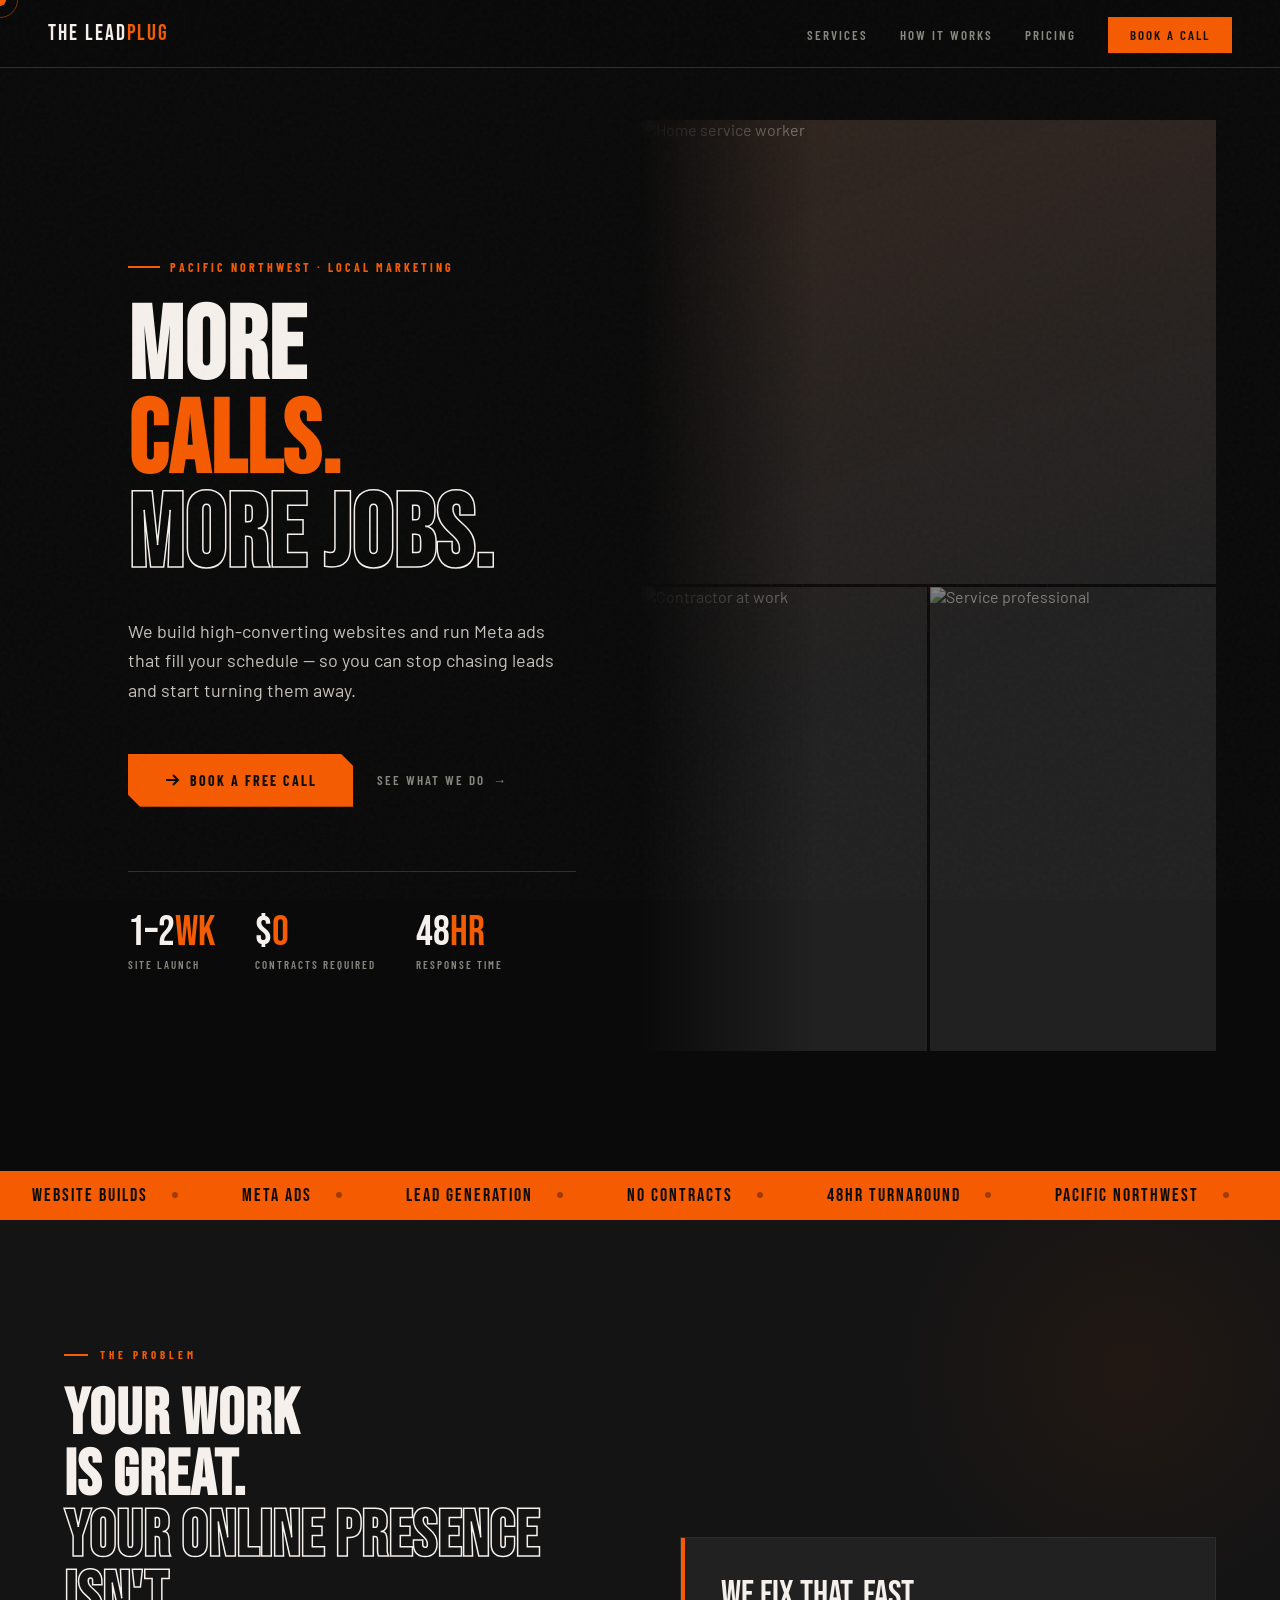
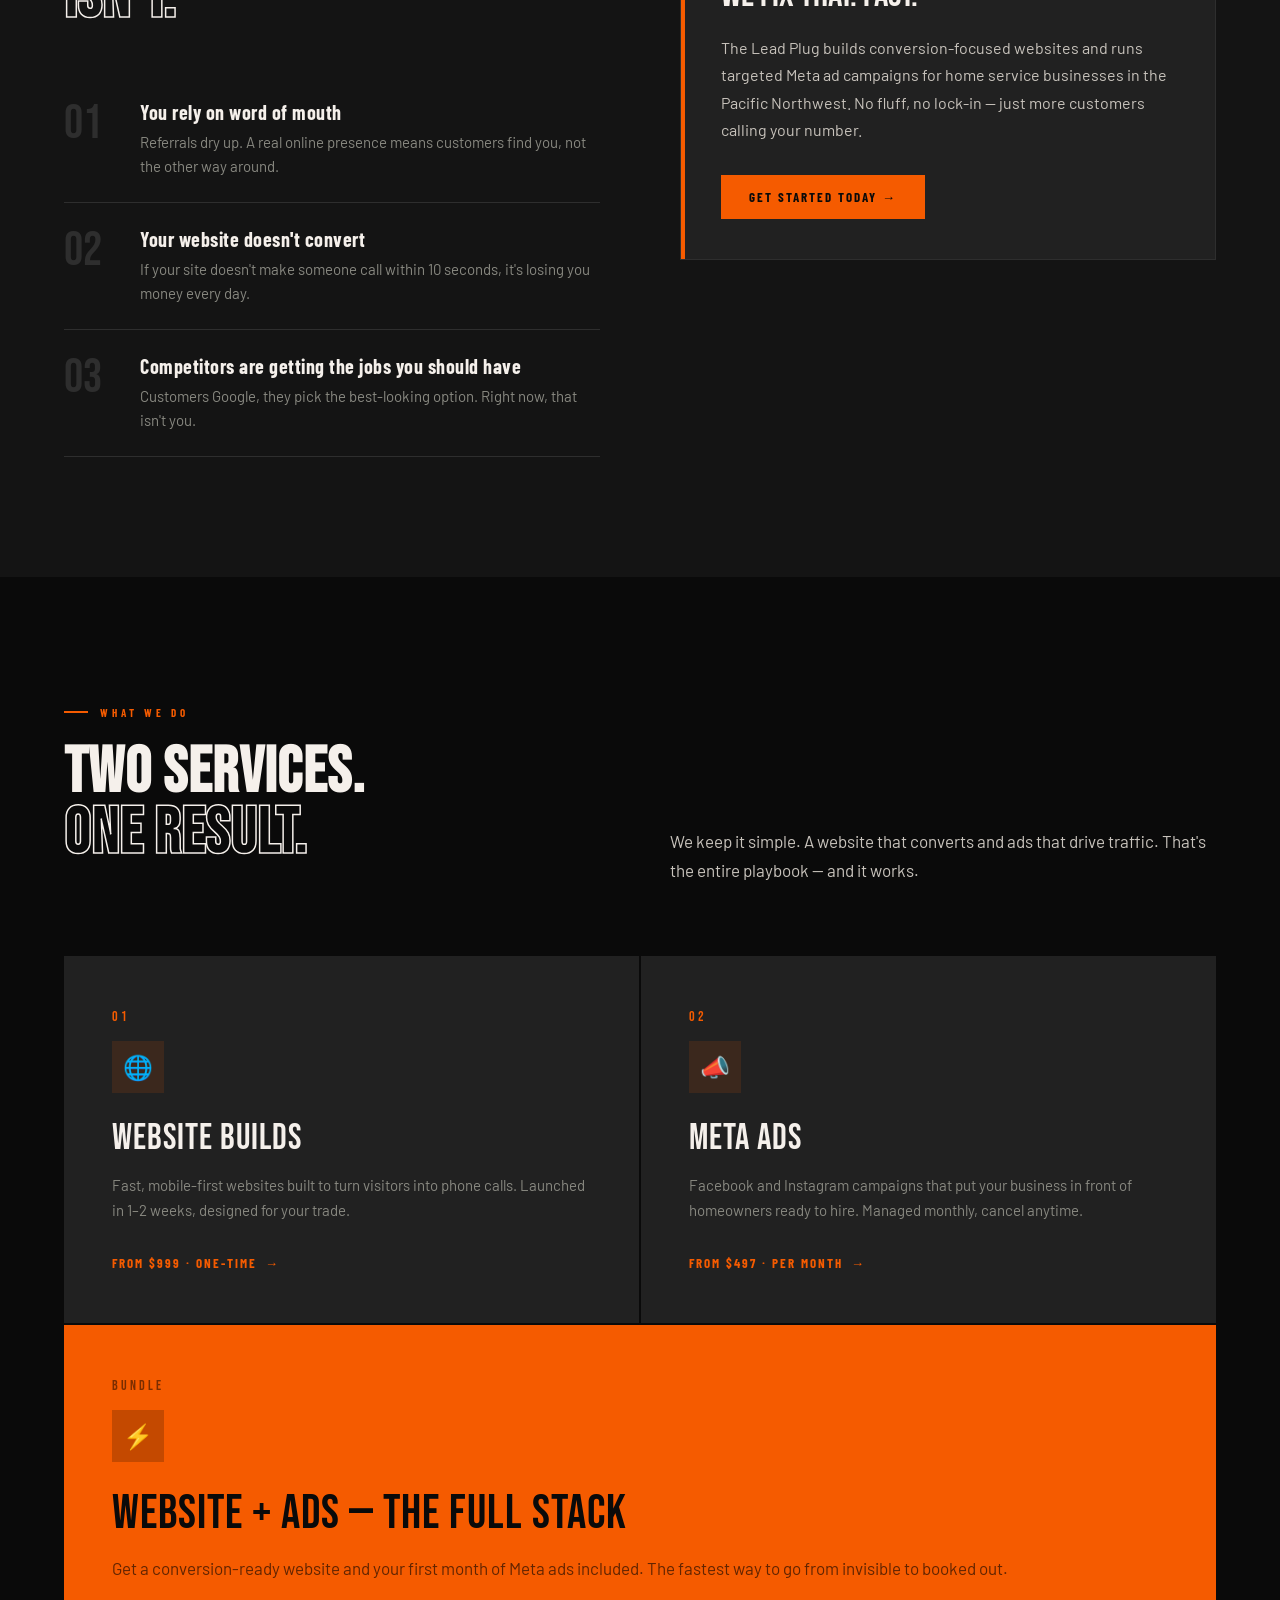
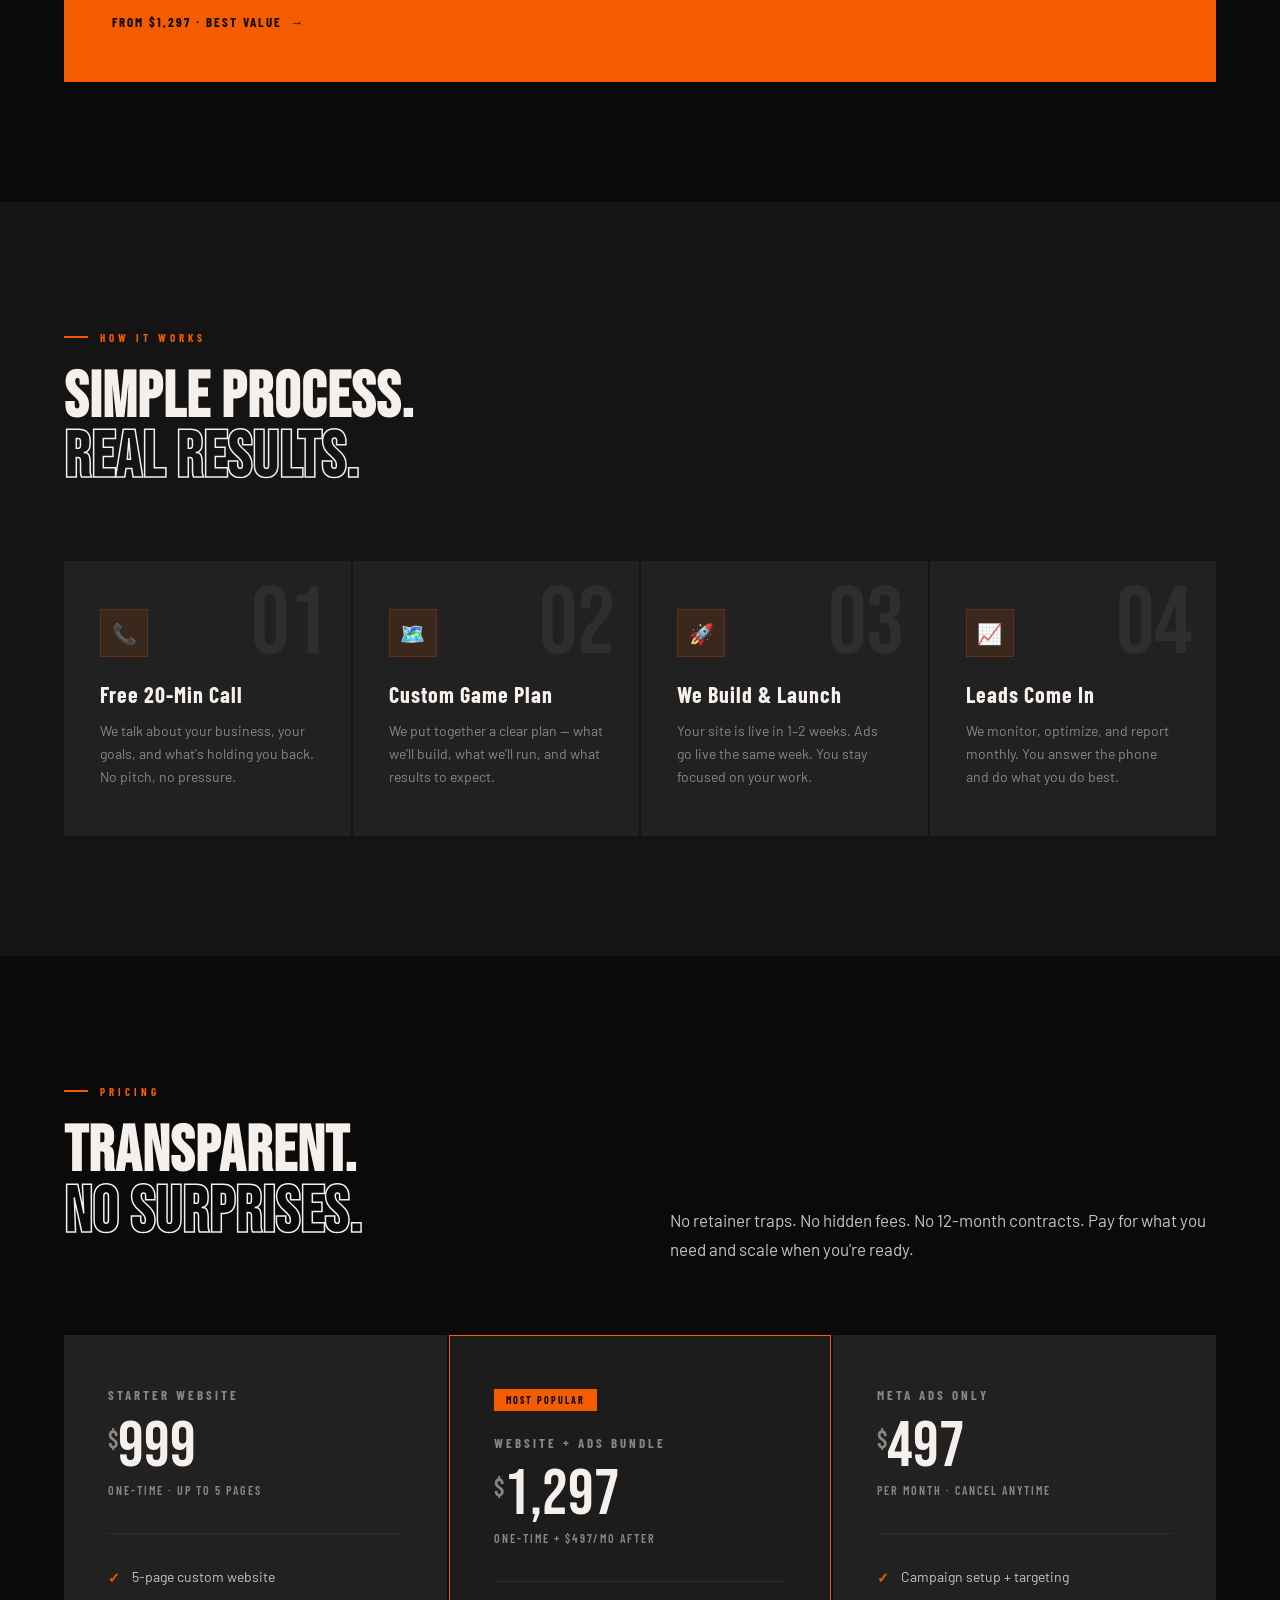
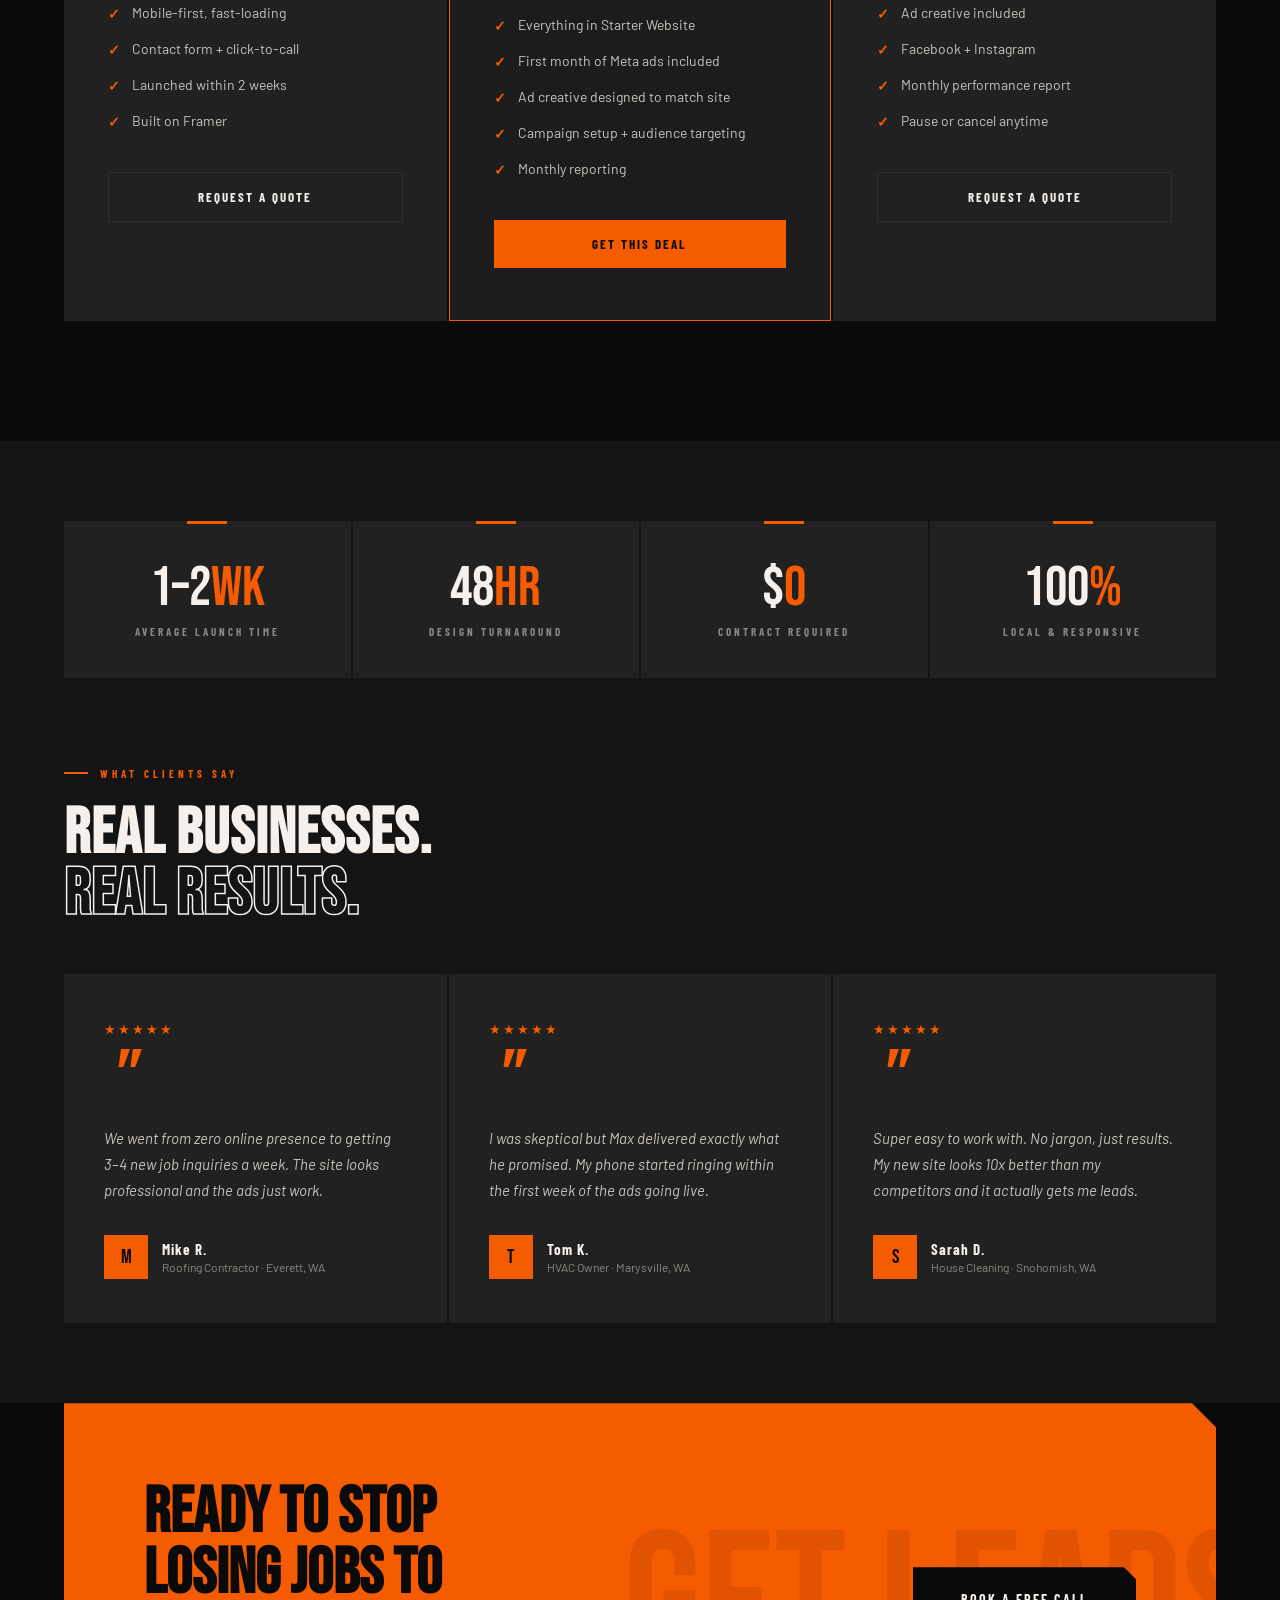
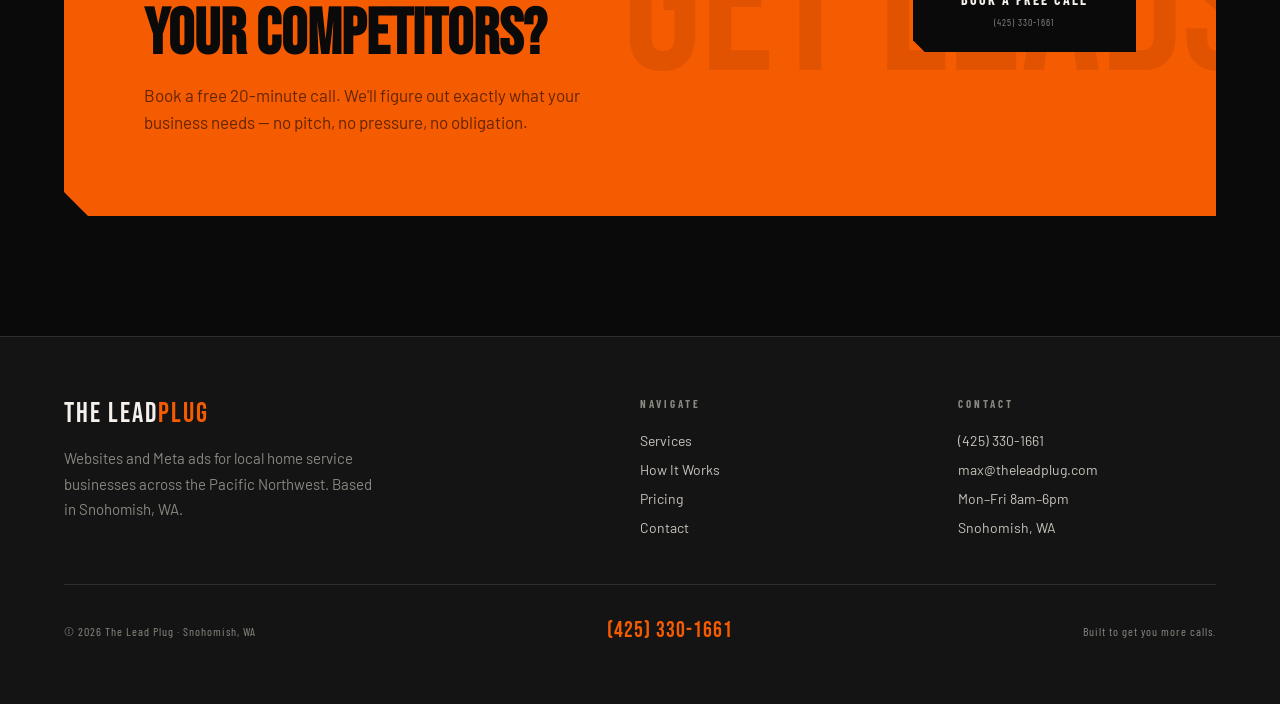
==== index.html @ df9a2379 "Add files via upload" ====
<!DOCTYPE html>
<html lang="en">
<head>
<meta charset="UTF-8" />
<meta name="viewport" content="width=device-width, initial-scale=1.0"/>
<title>The Lead Plug — More Customers. More Calls.</title>
<link rel="preconnect" href="https://fonts.googleapis.com">
<link href="https://fonts.googleapis.com/css2?family=Bebas+Neue&family=Barlow:ital,wght@0,400;0,500;0,600;0,700;1,400&family=Barlow+Condensed:wght@400;600;700&display=swap" rel="stylesheet">
<style>
  *, *::before, *::after { box-sizing: border-box; margin: 0; padding: 0; }

  :root {
    --black: #0A0A0A;
    --charcoal: #141414;
    --dark: #1C1C1C;
    --panel: #212121;
    --border: #2E2E2E;
    --orange: #F55B00;
    --orange-hot: #FF7A29;
    --orange-dim: rgba(245,91,0,0.12);
    --white: #F5F0EB;
    --grey: #888880;
    --light: #C8C3BC;
    --font-display: 'Bebas Neue', sans-serif;
    --font-body: 'Barlow', sans-serif;
    --font-condensed: 'Barlow Condensed', sans-serif;
  }

  html { scroll-behavior: smooth; }

  body {
    background: var(--black);
    color: var(--white);
    font-family: var(--font-body);
    overflow-x: hidden;
    cursor: none;
  }

  /* CUSTOM CURSOR */
  .cursor {
    position: fixed;
    width: 12px; height: 12px;
    background: var(--orange);
    border-radius: 50%;
    pointer-events: none;
    z-index: 9999;
    transform: translate(-50%, -50%);
    transition: transform 0.1s, width 0.2s, height 0.2s, background 0.2s;
    mix-blend-mode: normal;
  }
  .cursor-ring {
    position: fixed;
    width: 36px; height: 36px;
    border: 1.5px solid var(--orange);
    border-radius: 50%;
    pointer-events: none;
    z-index: 9998;
    transform: translate(-50%, -50%);
    transition: transform 0.15s ease-out, width 0.3s, height 0.3s, opacity 0.3s;
    opacity: 0.5;
  }
  body:hover .cursor { opacity: 1; }

  /* NOISE OVERLAY */
  body::before {
    content: '';
    position: fixed;
    inset: 0;
    background-image: url("data:image/svg+xml,%3Csvg viewBox='0 0 256 256' xmlns='http://www.w3.org/2000/svg'%3E%3Cfilter id='noise'%3E%3CfeTurbulence type='fractalNoise' baseFrequency='0.9' numOctaves='4' stitchTiles='stitch'/%3E%3C/filter%3E%3Crect width='100%25' height='100%25' filter='url(%23noise)' opacity='1'/%3E%3C/svg%3E");
    opacity: 0.028;
    pointer-events: none;
    z-index: 1000;
  }

  /* NAV */
  nav {
    position: fixed;
    top: 0; left: 0; right: 0;
    z-index: 500;
    display: flex;
    align-items: center;
    justify-content: space-between;
    padding: 20px 48px;
    background: rgba(10,10,10,0.85);
    backdrop-filter: blur(12px);
    border-bottom: 1px solid var(--border);
  }
  .nav-logo {
    font-family: var(--font-display);
    font-size: 22px;
    letter-spacing: 2px;
    color: var(--white);
    text-decoration: none;
  }
  .nav-logo span { color: var(--orange); }
  .nav-links { display: flex; gap: 32px; list-style: none; }
  .nav-links a {
    font-family: var(--font-condensed);
    font-size: 13px;
    font-weight: 600;
    letter-spacing: 2px;
    text-transform: uppercase;
    color: var(--grey);
    text-decoration: none;
    transition: color 0.2s;
  }
  .nav-links a:hover { color: var(--white); }
  .nav-cta {
    background: var(--orange);
    color: var(--black) !important;
    padding: 10px 22px;
    font-family: var(--font-condensed);
    font-size: 13px;
    font-weight: 700;
    letter-spacing: 2px;
    text-transform: uppercase;
    text-decoration: none;
    transition: background 0.2s, transform 0.2s;
  }
  .nav-cta:hover { background: var(--orange-hot) !important; transform: translateY(-1px); }

  /* HERO */
  .hero {
    min-height: 100vh;
    display: grid;
    grid-template-columns: 1fr 1fr;
    position: relative;
    overflow: hidden;
  }
  .hero-left {
    display: flex;
    flex-direction: column;
    justify-content: center;
    padding: 140px 64px 80px 64px;
    position: relative;
    z-index: 2;
  }
  .hero-eyebrow {
    display: inline-flex;
    align-items: center;
    gap: 10px;
    font-family: var(--font-condensed);
    font-size: 12px;
    font-weight: 700;
    letter-spacing: 3px;
    text-transform: uppercase;
    color: var(--orange);
    margin-bottom: 28px;
    opacity: 0;
    animation: fadeUp 0.8s 0.2s forwards;
  }
  .hero-eyebrow::before {
    content: '';
    display: block;
    width: 32px; height: 2px;
    background: var(--orange);
  }
  .hero-headline {
    font-family: var(--font-display);
    font-size: clamp(72px, 8vw, 110px);
    line-height: 0.92;
    letter-spacing: 1px;
    color: var(--white);
    margin-bottom: 32px;
    opacity: 0;
    animation: fadeUp 0.8s 0.35s forwards;
  }
  .hero-headline .accent { color: var(--orange); }
  .hero-headline .outline {
    -webkit-text-stroke: 1.5px var(--white);
    color: transparent;
  }
  .hero-sub {
    font-size: 18px;
    font-weight: 400;
    line-height: 1.65;
    color: var(--light);
    max-width: 440px;
    margin-bottom: 48px;
    opacity: 0;
    animation: fadeUp 0.8s 0.5s forwards;
  }
  .hero-actions {
    display: flex;
    align-items: center;
    gap: 24px;
    opacity: 0;
    animation: fadeUp 0.8s 0.65s forwards;
  }
  .btn-primary {
    display: inline-flex;
    align-items: center;
    gap: 10px;
    background: var(--orange);
    color: var(--black);
    font-family: var(--font-condensed);
    font-size: 14px;
    font-weight: 700;
    letter-spacing: 2px;
    text-transform: uppercase;
    text-decoration: none;
    padding: 18px 36px;
    transition: background 0.2s, transform 0.2s, box-shadow 0.2s;
    clip-path: polygon(0 0, calc(100% - 12px) 0, 100% 12px, 100% 100%, 12px 100%, 0 calc(100% - 12px));
  }
  .btn-primary:hover {
    background: var(--orange-hot);
    transform: translateY(-2px);
    box-shadow: 0 16px 40px rgba(245,91,0,0.35);
  }
  .btn-primary svg { width: 16px; height: 16px; }
  .btn-secondary {
    font-family: var(--font-condensed);
    font-size: 13px;
    font-weight: 600;
    letter-spacing: 2px;
    text-transform: uppercase;
    color: var(--grey);
    text-decoration: none;
    display: flex;
    align-items: center;
    gap: 8px;
    transition: color 0.2s;
  }
  .btn-secondary:hover { color: var(--white); }
  .btn-secondary::after {
    content: '→';
    transition: transform 0.2s;
  }
  .btn-secondary:hover::after { transform: translateX(4px); }

  .hero-stats {
    display: flex;
    gap: 40px;
    margin-top: 64px;
    padding-top: 40px;
    border-top: 1px solid var(--border);
    opacity: 0;
    animation: fadeUp 0.8s 0.8s forwards;
  }
  .stat-item { }
  .stat-num {
    font-family: var(--font-display);
    font-size: 42px;
    line-height: 1;
    color: var(--white);
  }
  .stat-num span { color: var(--orange); }
  .stat-label {
    font-family: var(--font-condensed);
    font-size: 11px;
    font-weight: 600;
    letter-spacing: 2px;
    text-transform: uppercase;
    color: var(--grey);
    margin-top: 4px;
  }

  .hero-right {
    position: relative;
    overflow: hidden;
  }
  .hero-right::before {
    content: '';
    position: absolute;
    inset: 0;
    background: linear-gradient(to right, var(--black) 0%, transparent 30%);
    z-index: 2;
  }
  .hero-right::after {
    content: '';
    position: absolute;
    inset: 0;
    background: linear-gradient(160deg, rgba(245,91,0,0.08) 0%, transparent 60%);
    z-index: 1;
  }
  .hero-bg-text {
    position: absolute;
    top: 50%;
    left: 50%;
    transform: translate(-50%, -50%);
    font-family: var(--font-display);
    font-size: 280px;
    line-height: 1;
    color: transparent;
    -webkit-text-stroke: 1px rgba(245,91,0,0.08);
    white-space: nowrap;
    z-index: 0;
    animation: slowDrift 20s ease-in-out infinite alternate;
  }
  .hero-visual-grid {
    position: absolute;
    inset: 0;
    z-index: 1;
    display: grid;
    grid-template-columns: 1fr 1fr;
    grid-template-rows: 1fr 1fr;
    gap: 3px;
    opacity: 0;
    animation: fadeIn 1s 0.5s forwards;
  }
  .hero-grid-cell {
    background: var(--panel);
    position: relative;
    overflow: hidden;
  }
  .hero-grid-cell:nth-child(1) { grid-column: 1/3; }
  .hero-grid-cell img {
    width: 100%; height: 100%;
    object-fit: cover;
    opacity: 0.45;
    filter: grayscale(30%);
    transition: opacity 0.4s;
  }
  .hero-grid-cell:hover img { opacity: 0.6; }

  /* MARQUEE */
  .marquee-wrap {
    background: var(--orange);
    padding: 14px 0;
    overflow: hidden;
    border-top: none;
    border-bottom: none;
  }
  .marquee-track {
    display: flex;
    gap: 0;
    animation: marquee 18s linear infinite;
    white-space: nowrap;
  }
  .marquee-item {
    display: inline-flex;
    align-items: center;
    gap: 24px;
    padding: 0 32px;
    font-family: var(--font-display);
    font-size: 18px;
    letter-spacing: 2px;
    color: var(--black);
    text-transform: uppercase;
  }
  .marquee-dot {
    width: 6px; height: 6px;
    background: rgba(0,0,0,0.35);
    border-radius: 50%;
    flex-shrink: 0;
  }

  /* SECTIONS */
  section { padding: 120px 64px; }

  .section-label {
    display: inline-flex;
    align-items: center;
    gap: 12px;
    font-family: var(--font-condensed);
    font-size: 11px;
    font-weight: 700;
    letter-spacing: 4px;
    text-transform: uppercase;
    color: var(--orange);
    margin-bottom: 24px;
  }
  .section-label::before {
    content: '';
    display: block;
    width: 24px; height: 2px;
    background: var(--orange);
  }

  .section-title {
    font-family: var(--font-display);
    font-size: clamp(48px, 5vw, 72px);
    line-height: 0.95;
    letter-spacing: 1px;
    color: var(--white);
    margin-bottom: 20px;
  }
  .section-title .outline {
    -webkit-text-stroke: 1.5px var(--white);
    color: transparent;
  }
  .section-sub {
    font-size: 17px;
    line-height: 1.7;
    color: var(--light);
    max-width: 540px;
  }

  /* PROBLEM SECTION */
  .problem {
    background: var(--charcoal);
    position: relative;
    overflow: hidden;
  }
  .problem::before {
    content: '';
    position: absolute;
    top: -100px; right: -100px;
    width: 500px; height: 500px;
    background: radial-gradient(circle, rgba(245,91,0,0.06) 0%, transparent 70%);
    pointer-events: none;
  }
  .problem-grid {
    display: grid;
    grid-template-columns: 1fr 1fr;
    gap: 80px;
    align-items: center;
    max-width: 1200px;
    margin: 0 auto;
  }
  .problem-list {
    list-style: none;
    display: flex;
    flex-direction: column;
    gap: 0;
    margin-top: 48px;
  }
  .problem-item {
    display: flex;
    align-items: flex-start;
    gap: 20px;
    padding: 24px 0;
    border-bottom: 1px solid var(--border);
    opacity: 0;
    transform: translateX(-20px);
    transition: opacity 0.5s, transform 0.5s;
  }
  .problem-item.visible { opacity: 1; transform: none; }
  .problem-num {
    font-family: var(--font-display);
    font-size: 48px;
    line-height: 1;
    color: var(--border);
    flex-shrink: 0;
    min-width: 56px;
  }
  .problem-text h4 {
    font-family: var(--font-condensed);
    font-size: 20px;
    font-weight: 700;
    color: var(--white);
    margin-bottom: 6px;
    letter-spacing: 0.5px;
  }
  .problem-text p {
    font-size: 15px;
    line-height: 1.6;
    color: var(--grey);
  }
  .problem-right {
    position: relative;
  }
  .problem-card {
    background: var(--panel);
    border: 1px solid var(--border);
    padding: 40px;
    position: relative;
  }
  .problem-card::before {
    content: '';
    position: absolute;
    top: 0; left: 0;
    width: 4px; height: 100%;
    background: var(--orange);
  }
  .problem-card-title {
    font-family: var(--font-display);
    font-size: 36px;
    line-height: 1;
    color: var(--white);
    margin-bottom: 20px;
  }
  .problem-card p {
    font-size: 16px;
    line-height: 1.7;
    color: var(--light);
    margin-bottom: 32px;
  }
  .problem-card-cta {
    display: inline-flex;
    align-items: center;
    gap: 10px;
    background: var(--orange);
    color: var(--black);
    font-family: var(--font-condensed);
    font-size: 13px;
    font-weight: 700;
    letter-spacing: 2px;
    text-transform: uppercase;
    text-decoration: none;
    padding: 14px 28px;
    transition: background 0.2s;
  }
  .problem-card-cta:hover { background: var(--orange-hot); }

  /* SERVICES */
  .services {
    background: var(--black);
    max-width: 1400px;
    margin: 0 auto;
  }
  .services-header {
    display: grid;
    grid-template-columns: 1fr 1fr;
    gap: 60px;
    align-items: end;
    margin-bottom: 72px;
  }
  .services-grid {
    display: grid;
    grid-template-columns: 1fr 1fr;
    gap: 2px;
  }
  .service-card {
    background: var(--panel);
    padding: 52px 48px;
    position: relative;
    overflow: hidden;
    transition: background 0.3s;
    cursor: pointer;
  }
  .service-card:hover { background: #262626; }
  .service-card::after {
    content: '';
    position: absolute;
    bottom: 0; left: 0;
    width: 0; height: 3px;
    background: var(--orange);
    transition: width 0.4s ease;
  }
  .service-card:hover::after { width: 100%; }
  .service-card-featured {
    background: var(--orange);
    grid-column: 1 / 3;
  }
  .service-card-featured:hover { background: var(--orange-hot); }
  .service-card-featured::after { display: none; }
  .service-icon {
    width: 52px; height: 52px;
    background: var(--orange-dim);
    display: flex;
    align-items: center;
    justify-content: center;
    margin-bottom: 28px;
    font-size: 24px;
  }
  .service-card-featured .service-icon {
    background: rgba(0,0,0,0.2);
  }
  .service-num {
    font-family: var(--font-display);
    font-size: 14px;
    letter-spacing: 3px;
    color: var(--orange);
    margin-bottom: 16px;
  }
  .service-card-featured .service-num { color: rgba(0,0,0,0.5); }
  .service-name {
    font-family: var(--font-display);
    font-size: 36px;
    line-height: 1;
    letter-spacing: 1px;
    color: var(--white);
    margin-bottom: 16px;
  }
  .service-card-featured .service-name { color: var(--black); font-size: 48px; }
  .service-desc {
    font-size: 15px;
    line-height: 1.65;
    color: var(--grey);
    margin-bottom: 32px;
  }
  .service-card-featured .service-desc { color: rgba(0,0,0,0.6); font-size: 17px; }
  .service-price {
    font-family: var(--font-condensed);
    font-size: 13px;
    font-weight: 700;
    letter-spacing: 2px;
    text-transform: uppercase;
    color: var(--orange);
    display: flex;
    align-items: center;
    gap: 8px;
  }
  .service-card-featured .service-price { color: var(--black); }
  .service-price::after { content: '→'; }

  /* HOW IT WORKS */
  .process {
    background: var(--charcoal);
    position: relative;
    overflow: hidden;
  }
  .process-inner {
    max-width: 1200px;
    margin: 0 auto;
  }
  .process-steps {
    display: grid;
    grid-template-columns: repeat(4, 1fr);
    gap: 2px;
    margin-top: 72px;
    position: relative;
  }
  .process-step {
    background: var(--panel);
    padding: 48px 36px;
    position: relative;
    overflow: hidden;
    opacity: 0;
    transform: translateY(24px);
    transition: opacity 0.5s, transform 0.5s;
  }
  .process-step.visible { opacity: 1; transform: none; }
  .process-step:nth-child(2) { transition-delay: 0.1s; }
  .process-step:nth-child(3) { transition-delay: 0.2s; }
  .process-step:nth-child(4) { transition-delay: 0.3s; }
  .step-num {
    font-family: var(--font-display);
    font-size: 96px;
    line-height: 1;
    color: var(--border);
    position: absolute;
    top: 16px; right: 24px;
    transition: color 0.3s;
  }
  .process-step:hover .step-num { color: rgba(245,91,0,0.2); }
  .step-icon {
    width: 48px; height: 48px;
    background: var(--orange-dim);
    border: 1px solid rgba(245,91,0,0.2);
    display: flex;
    align-items: center;
    justify-content: center;
    margin-bottom: 24px;
    font-size: 20px;
    position: relative;
    z-index: 1;
  }
  .step-title {
    font-family: var(--font-condensed);
    font-size: 22px;
    font-weight: 700;
    letter-spacing: 1px;
    color: var(--white);
    margin-bottom: 12px;
    position: relative;
    z-index: 1;
  }
  .step-desc {
    font-size: 14px;
    line-height: 1.65;
    color: var(--grey);
    position: relative;
    z-index: 1;
  }

  /* PRICING */
  .pricing {
    background: var(--black);
    max-width: 1400px;
    margin: 0 auto;
  }
  .pricing-header {
    display: grid;
    grid-template-columns: 1fr 1fr;
    gap: 60px;
    align-items: end;
    margin-bottom: 72px;
  }
  .pricing-grid {
    display: grid;
    grid-template-columns: repeat(3, 1fr);
    gap: 2px;
  }
  .pricing-card {
    background: var(--panel);
    padding: 52px 44px;
    position: relative;
    transition: transform 0.3s;
  }
  .pricing-card:hover { transform: translateY(-4px); }
  .pricing-card-featured {
    background: var(--dark);
    border: 1px solid var(--orange);
    z-index: 1;
  }
  .pricing-badge {
    display: inline-block;
    background: var(--orange);
    color: var(--black);
    font-family: var(--font-condensed);
    font-size: 10px;
    font-weight: 700;
    letter-spacing: 2px;
    text-transform: uppercase;
    padding: 5px 12px;
    margin-bottom: 24px;
  }
  .pricing-name {
    font-family: var(--font-condensed);
    font-size: 13px;
    font-weight: 700;
    letter-spacing: 3px;
    text-transform: uppercase;
    color: var(--grey);
    margin-bottom: 12px;
  }
  .pricing-amount {
    font-family: var(--font-display);
    font-size: 64px;
    line-height: 1;
    color: var(--white);
    margin-bottom: 4px;
  }
  .pricing-amount sup {
    font-family: var(--font-condensed);
    font-size: 24px;
    vertical-align: top;
    margin-top: 12px;
    display: inline-block;
    color: var(--grey);
    font-weight: 600;
  }
  .pricing-period {
    font-family: var(--font-condensed);
    font-size: 12px;
    font-weight: 600;
    letter-spacing: 2px;
    text-transform: uppercase;
    color: var(--grey);
    margin-bottom: 36px;
  }
  .pricing-divider {
    height: 1px;
    background: var(--border);
    margin-bottom: 32px;
  }
  .pricing-features {
    list-style: none;
    display: flex;
    flex-direction: column;
    gap: 14px;
    margin-bottom: 40px;
  }
  .pricing-features li {
    display: flex;
    align-items: flex-start;
    gap: 12px;
    font-size: 14px;
    line-height: 1.5;
    color: var(--light);
  }
  .pricing-features li::before {
    content: '✓';
    color: var(--orange);
    font-weight: 700;
    flex-shrink: 0;
    margin-top: 1px;
  }
  .pricing-cta {
    display: block;
    text-align: center;
    padding: 16px 24px;
    font-family: var(--font-condensed);
    font-size: 13px;
    font-weight: 700;
    letter-spacing: 2px;
    text-transform: uppercase;
    text-decoration: none;
    transition: all 0.2s;
  }
  .pricing-cta-outline {
    border: 1px solid var(--border);
    color: var(--white);
  }
  .pricing-cta-outline:hover { border-color: var(--orange); color: var(--orange); }
  .pricing-cta-solid {
    background: var(--orange);
    color: var(--black);
  }
  .pricing-cta-solid:hover { background: var(--orange-hot); }

  /* SOCIAL PROOF */
  .proof {
    background: var(--charcoal);
    padding: 80px 64px;
  }
  .proof-inner {
    max-width: 1200px;
    margin: 0 auto;
  }
  .proof-bar {
    display: grid;
    grid-template-columns: repeat(4, 1fr);
    gap: 2px;
    margin-bottom: 80px;
  }
  .proof-stat {
    background: var(--panel);
    padding: 40px 36px;
    text-align: center;
    position: relative;
    overflow: hidden;
  }
  .proof-stat::before {
    content: '';
    position: absolute;
    top: 0; left: 50%;
    transform: translateX(-50%);
    width: 40px; height: 3px;
    background: var(--orange);
  }
  .proof-stat-num {
    font-family: var(--font-display);
    font-size: 56px;
    line-height: 1;
    color: var(--white);
    margin-bottom: 8px;
  }
  .proof-stat-num span { color: var(--orange); }
  .proof-stat-label {
    font-family: var(--font-condensed);
    font-size: 11px;
    font-weight: 700;
    letter-spacing: 3px;
    text-transform: uppercase;
    color: var(--grey);
  }
  .testimonials-grid {
    display: grid;
    grid-template-columns: repeat(3, 1fr);
    gap: 2px;
  }
  .testimonial-card {
    background: var(--panel);
    padding: 44px 40px;
    position: relative;
    border-top: 3px solid transparent;
    transition: border-color 0.3s;
  }
  .testimonial-card:hover { border-color: var(--orange); }
  .testimonial-quote {
    font-size: 15px;
    line-height: 1.75;
    color: var(--light);
    margin-bottom: 32px;
    font-style: italic;
  }
  .testimonial-quote::before {
    content: '"';
    font-family: var(--font-display);
    font-size: 80px;
    line-height: 0.6;
    color: var(--orange);
    display: block;
    margin-bottom: 20px;
  }
  .testimonial-author {
    display: flex;
    align-items: center;
    gap: 14px;
  }
  .testimonial-avatar {
    width: 44px; height: 44px;
    background: var(--orange);
    display: flex;
    align-items: center;
    justify-content: center;
    font-family: var(--font-display);
    font-size: 20px;
    color: var(--black);
    flex-shrink: 0;
  }
  .testimonial-name {
    font-family: var(--font-condensed);
    font-size: 15px;
    font-weight: 700;
    letter-spacing: 1px;
    color: var(--white);
  }
  .testimonial-role {
    font-size: 12px;
    color: var(--grey);
    margin-top: 2px;
  }
  .stars {
    color: var(--orange);
    font-size: 13px;
    margin-bottom: 20px;
    letter-spacing: 2px;
  }

  /* CTA SECTION */
  .cta-section {
    background: var(--black);
    padding: 0 64px 120px;
  }
  .cta-block {
    background: var(--orange);
    padding: 80px;
    display: grid;
    grid-template-columns: 1fr auto;
    align-items: center;
    gap: 60px;
    position: relative;
    overflow: hidden;
    max-width: 1400px;
    margin: 0 auto;
    clip-path: polygon(0 0, calc(100% - 24px) 0, 100% 24px, 100% 100%, 24px 100%, 0 calc(100% - 24px));
  }
  .cta-block::before {
    content: 'GET LEADS';
    position: absolute;
    right: -40px;
    top: 50%;
    transform: translateY(-50%);
    font-family: var(--font-display);
    font-size: 200px;
    line-height: 1;
    color: rgba(0,0,0,0.08);
    pointer-events: none;
    white-space: nowrap;
  }
  .cta-title {
    font-family: var(--font-display);
    font-size: clamp(48px, 5vw, 72px);
    line-height: 0.95;
    color: var(--black);
  }
  .cta-sub {
    font-size: 17px;
    line-height: 1.6;
    color: rgba(0,0,0,0.6);
    margin-top: 16px;
    max-width: 500px;
  }
  .cta-btn {
    display: inline-flex;
    flex-direction: column;
    align-items: center;
    gap: 8px;
    background: var(--black);
    color: var(--white);
    font-family: var(--font-condensed);
    font-size: 14px;
    font-weight: 700;
    letter-spacing: 2px;
    text-transform: uppercase;
    text-decoration: none;
    padding: 24px 48px;
    white-space: nowrap;
    transition: background 0.2s, transform 0.2s;
    clip-path: polygon(0 0, calc(100% - 12px) 0, 100% 12px, 100% 100%, 12px 100%, 0 calc(100% - 12px));
    flex-shrink: 0;
  }
  .cta-btn:hover { background: #1C1C1C; transform: scale(1.03); }
  .cta-btn-sub {
    font-size: 10px;
    font-weight: 400;
    letter-spacing: 1px;
    opacity: 0.5;
    text-transform: uppercase;
  }

  /* FOOTER */
  footer {
    background: var(--charcoal);
    border-top: 1px solid var(--border);
    padding: 60px 64px;
  }
  .footer-inner {
    max-width: 1400px;
    margin: 0 auto;
    display: grid;
    grid-template-columns: 2fr 1fr 1fr;
    gap: 60px;
    margin-bottom: 48px;
  }
  .footer-brand p {
    font-size: 15px;
    line-height: 1.7;
    color: var(--grey);
    margin-top: 16px;
    max-width: 320px;
  }
  .footer-logo {
    font-family: var(--font-display);
    font-size: 28px;
    letter-spacing: 2px;
    color: var(--white);
    text-decoration: none;
  }
  .footer-logo span { color: var(--orange); }
  .footer-col h5 {
    font-family: var(--font-condensed);
    font-size: 11px;
    font-weight: 700;
    letter-spacing: 3px;
    text-transform: uppercase;
    color: var(--grey);
    margin-bottom: 20px;
  }
  .footer-col ul { list-style: none; display: flex; flex-direction: column; gap: 10px; }
  .footer-col ul a {
    font-size: 14px;
    color: var(--light);
    text-decoration: none;
    transition: color 0.2s;
  }
  .footer-col ul a:hover { color: var(--orange); }
  .footer-bottom {
    max-width: 1400px;
    margin: 0 auto;
    padding-top: 32px;
    border-top: 1px solid var(--border);
    display: flex;
    justify-content: space-between;
    align-items: center;
  }
  .footer-bottom p {
    font-family: var(--font-condensed);
    font-size: 12px;
    letter-spacing: 1px;
    color: var(--grey);
  }
  .footer-phone {
    font-family: var(--font-display);
    font-size: 22px;
    color: var(--orange);
    text-decoration: none;
    letter-spacing: 1px;
    transition: color 0.2s;
  }
  .footer-phone:hover { color: var(--orange-hot); }

  /* ANIMATIONS */
  @keyframes fadeUp {
    from { opacity: 0; transform: translateY(24px); }
    to { opacity: 1; transform: translateY(0); }
  }
  @keyframes fadeIn {
    from { opacity: 0; }
    to { opacity: 1; }
  }
  @keyframes marquee {
    from { transform: translateX(0); }
    to { transform: translateX(-50%); }
  }
  @keyframes slowDrift {
    from { transform: translate(-55%, -50%); }
    to { transform: translate(-45%, -50%); }
  }

  /* SCROLL REVEAL */
  .reveal {
    opacity: 0;
    transform: translateY(32px);
    transition: opacity 0.6s, transform 0.6s;
  }
  .reveal.visible { opacity: 1; transform: none; }

  /* MOBILE */
  @media (max-width: 900px) {
    nav { padding: 16px 24px; }
    .nav-links { display: none; }
    section { padding: 80px 24px; }
    .hero { grid-template-columns: 1fr; min-height: auto; }
    .hero-left { padding: 120px 24px 60px; }
    .hero-right { height: 300px; }
    .problem-grid { grid-template-columns: 1fr; gap: 48px; }
    .services-header { grid-template-columns: 1fr; gap: 24px; }
    .services-grid { grid-template-columns: 1fr; }
    .service-card-featured { grid-column: 1; }
    .process-steps { grid-template-columns: 1fr 1fr; }
    .pricing-header { grid-template-columns: 1fr; gap: 24px; }
    .pricing-grid { grid-template-columns: 1fr; }
    .proof-bar { grid-template-columns: 1fr 1fr; }
    .testimonials-grid { grid-template-columns: 1fr; }
    .cta-block { grid-template-columns: 1fr; padding: 48px 32px; gap: 32px; }
    .footer-inner { grid-template-columns: 1fr; gap: 40px; }
    .footer-bottom { flex-direction: column; gap: 12px; text-align: center; }
    .hero-stats { gap: 24px; }
    body { cursor: auto; }
    .cursor, .cursor-ring { display: none; }
  }
</style>
</head>
<body>

<div class="cursor" id="cursor"></div>
<div class="cursor-ring" id="cursorRing"></div>

<!-- NAV -->
<nav>
  <a href="#" class="nav-logo">The Lead<span>Plug</span></a>
  <ul class="nav-links">
    <li><a href="#services">Services</a></li>
    <li><a href="#process">How It Works</a></li>
    <li><a href="#pricing">Pricing</a></li>
    <li><a href="#contact" class="nav-cta">Book a Call</a></li>
  </ul>
</nav>

<!-- HERO -->
<section class="hero">
  <div class="hero-left">
    <div class="hero-eyebrow">Pacific Northwest · Local Marketing</div>
    <h1 class="hero-headline">
      More<br>
      <span class="accent">Calls.</span><br>
      <span class="outline">More Jobs.</span>
    </h1>
    <p class="hero-sub">We build high-converting websites and run Meta ads that fill your schedule — so you can stop chasing leads and start turning them away.</p>
    <div class="hero-actions">
      <a href="#contact" class="btn-primary">
        <svg viewBox="0 0 16 16" fill="none" stroke="currentColor" stroke-width="2"><path d="M2 8h12M9 3l5 5-5 5"/></svg>
        Book a Free Call
      </a>
      <a href="#services" class="btn-secondary">See What We Do</a>
    </div>
    <div class="hero-stats">
      <div class="stat-item">
        <div class="stat-num">1–2<span>wk</span></div>
        <div class="stat-label">Site Launch</div>
      </div>
      <div class="stat-item">
        <div class="stat-num">$<span>0</span></div>
        <div class="stat-label">Contracts Required</div>
      </div>
      <div class="stat-item">
        <div class="stat-num">48<span>hr</span></div>
        <div class="stat-label">Response Time</div>
      </div>
    </div>
  </div>
  <div class="hero-right">
    <div class="hero-bg-text">LEADS</div>
    <div class="hero-visual-grid">
      <div class="hero-grid-cell">
        <img src="https://images.unsplash.com/photo-1504307651254-35680f356dfd?w=1200&q=80" alt="Home service worker" />
      </div>
      <div class="hero-grid-cell">
        <img src="https://images.unsplash.com/photo-1581578731548-c64695cc6952?w=800&q=80" alt="Contractor at work" />
      </div>
      <div class="hero-grid-cell">
        <img src="https://images.unsplash.com/photo-1621905252507-b35492cc74b4?w=800&q=80" alt="Service professional" />
      </div>
    </div>
  </div>
</section>

<!-- MARQUEE -->
<div class="marquee-wrap">
  <div class="marquee-track">
    <div class="marquee-item">Website Builds<span class="marquee-dot"></span></div>
    <div class="marquee-item">Meta Ads<span class="marquee-dot"></span></div>
    <div class="marquee-item">Lead Generation<span class="marquee-dot"></span></div>
    <div class="marquee-item">No Contracts<span class="marquee-dot"></span></div>
    <div class="marquee-item">48hr Turnaround<span class="marquee-dot"></span></div>
    <div class="marquee-item">Pacific Northwest<span class="marquee-dot"></span></div>
    <div class="marquee-item">Website Builds<span class="marquee-dot"></span></div>
    <div class="marquee-item">Meta Ads<span class="marquee-dot"></span></div>
    <div class="marquee-item">Lead Generation<span class="marquee-dot"></span></div>
    <div class="marquee-item">No Contracts<span class="marquee-dot"></span></div>
    <div class="marquee-item">48hr Turnaround<span class="marquee-dot"></span></div>
    <div class="marquee-item">Pacific Northwest<span class="marquee-dot"></span></div>
  </div>
</div>

<!-- PROBLEM -->
<section class="problem">
  <div class="problem-grid">
    <div class="problem-left">
      <div class="section-label">The Problem</div>
      <h2 class="section-title">Your work<br>is great.<br><span class="outline">Your online presence isn't.</span></h2>
      <ul class="problem-list">
        <li class="problem-item">
          <div class="problem-num">01</div>
          <div class="problem-text">
            <h4>You rely on word of mouth</h4>
            <p>Referrals dry up. A real online presence means customers find you, not the other way around.</p>
          </div>
        </li>
        <li class="problem-item">
          <div class="problem-num">02</div>
          <div class="problem-text">
            <h4>Your website doesn't convert</h4>
            <p>If your site doesn't make someone call within 10 seconds, it's losing you money every day.</p>
          </div>
        </li>
        <li class="problem-item">
          <div class="problem-num">03</div>
          <div class="problem-text">
            <h4>Competitors are getting the jobs you should have</h4>
            <p>Customers Google, they pick the best-looking option. Right now, that isn't you.</p>
          </div>
        </li>
      </ul>
    </div>
    <div class="problem-right reveal">
      <div class="problem-card">
        <div class="problem-card-title">We Fix That. Fast.</div>
        <p>The Lead Plug builds conversion-focused websites and runs targeted Meta ad campaigns for home service businesses in the Pacific Northwest. No fluff, no lock-in — just more customers calling your number.</p>
        <a href="#contact" class="problem-card-cta">Get Started Today →</a>
      </div>
    </div>
  </div>
</section>

<!-- SERVICES -->
<section class="services" id="services">
  <div class="services-header">
    <div>
      <div class="section-label">What We Do</div>
      <h2 class="section-title">Two services.<br><span class="outline">One result.</span></h2>
    </div>
    <p class="section-sub">We keep it simple. A website that converts and ads that drive traffic. That's the entire playbook — and it works.</p>
  </div>
  <div class="services-grid">
    <div class="service-card reveal">
      <div class="service-num">01</div>
      <div class="service-icon">🌐</div>
      <div class="service-name">Website Builds</div>
      <p class="service-desc">Fast, mobile-first websites built to turn visitors into phone calls. Launched in 1–2 weeks, designed for your trade.</p>
      <div class="service-price">From $999 · One-Time</div>
    </div>
    <div class="service-card reveal">
      <div class="service-num">02</div>
      <div class="service-icon">📣</div>
      <div class="service-name">Meta Ads</div>
      <p class="service-desc">Facebook and Instagram campaigns that put your business in front of homeowners ready to hire. Managed monthly, cancel anytime.</p>
      <div class="service-price">From $497 · Per Month</div>
    </div>
    <div class="service-card service-card-featured reveal">
      <div class="service-num">Bundle</div>
      <div class="service-icon">⚡</div>
      <div class="service-name">Website + Ads — The Full Stack</div>
      <p class="service-desc">Get a conversion-ready website and your first month of Meta ads included. The fastest way to go from invisible to booked out.</p>
      <div class="service-price">From $1,297 · Best Value</div>
    </div>
  </div>
</section>

<!-- PROCESS -->
<section class="process" id="process">
  <div class="process-inner">
    <div class="section-label">How It Works</div>
    <h2 class="section-title">Simple process.<br><span class="outline">Real results.</span></h2>
    <div class="process-steps">
      <div class="process-step">
        <div class="step-num">01</div>
        <div class="step-icon">📞</div>
        <div class="step-title">Free 20-Min Call</div>
        <p class="step-desc">We talk about your business, your goals, and what's holding you back. No pitch, no pressure.</p>
      </div>
      <div class="process-step">
        <div class="step-num">02</div>
        <div class="step-icon">🗺️</div>
        <div class="step-title">Custom Game Plan</div>
        <p class="step-desc">We put together a clear plan — what we'll build, what we'll run, and what results to expect.</p>
      </div>
      <div class="process-step">
        <div class="step-num">03</div>
        <div class="step-icon">🚀</div>
        <div class="step-title">We Build & Launch</div>
        <p class="step-desc">Your site is live in 1–2 weeks. Ads go live the same week. You stay focused on your work.</p>
      </div>
      <div class="process-step">
        <div class="step-num">04</div>
        <div class="step-icon">📈</div>
        <div class="step-title">Leads Come In</div>
        <p class="step-desc">We monitor, optimize, and report monthly. You answer the phone and do what you do best.</p>
      </div>
    </div>
  </div>
</section>

<!-- PRICING -->
<section class="pricing" id="pricing">
  <div class="pricing-header">
    <div>
      <div class="section-label">Pricing</div>
      <h2 class="section-title">Transparent.<br><span class="outline">No surprises.</span></h2>
    </div>
    <p class="section-sub">No retainer traps. No hidden fees. No 12-month contracts. Pay for what you need and scale when you're ready.</p>
  </div>
  <div class="pricing-grid">
    <div class="pricing-card reveal">
      <div class="pricing-name">Starter Website</div>
      <div class="pricing-amount"><sup>$</sup>999</div>
      <div class="pricing-period">One-time · Up to 5 pages</div>
      <div class="pricing-divider"></div>
      <ul class="pricing-features">
        <li>5-page custom website</li>
        <li>Mobile-first, fast-loading</li>
        <li>Contact form + click-to-call</li>
        <li>Launched within 2 weeks</li>
        <li>Built on Framer</li>
      </ul>
      <a href="#contact" class="pricing-cta pricing-cta-outline">Request a Quote</a>
    </div>
    <div class="pricing-card pricing-card-featured reveal">
      <div class="pricing-badge">Most Popular</div>
      <div class="pricing-name">Website + Ads Bundle</div>
      <div class="pricing-amount"><sup>$</sup>1,297</div>
      <div class="pricing-period">One-time + $497/mo after</div>
      <div class="pricing-divider"></div>
      <ul class="pricing-features">
        <li>Everything in Starter Website</li>
        <li>First month of Meta ads included</li>
        <li>Ad creative designed to match site</li>
        <li>Campaign setup + audience targeting</li>
        <li>Monthly reporting</li>
      </ul>
      <a href="#contact" class="pricing-cta pricing-cta-solid">Get This Deal</a>
    </div>
    <div class="pricing-card reveal">
      <div class="pricing-name">Meta Ads Only</div>
      <div class="pricing-amount"><sup>$</sup>497</div>
      <div class="pricing-period">Per month · Cancel anytime</div>
      <div class="pricing-divider"></div>
      <ul class="pricing-features">
        <li>Campaign setup + targeting</li>
        <li>Ad creative included</li>
        <li>Facebook + Instagram</li>
        <li>Monthly performance report</li>
        <li>Pause or cancel anytime</li>
      </ul>
      <a href="#contact" class="pricing-cta pricing-cta-outline">Request a Quote</a>
    </div>
  </div>
</section>

<!-- SOCIAL PROOF -->
<section class="proof">
  <div class="proof-inner">
    <div class="proof-bar">
      <div class="proof-stat reveal">
        <div class="proof-stat-num">1–2<span>wk</span></div>
        <div class="proof-stat-label">Average Launch Time</div>
      </div>
      <div class="proof-stat reveal">
        <div class="proof-stat-num">48<span>hr</span></div>
        <div class="proof-stat-label">Design Turnaround</div>
      </div>
      <div class="proof-stat reveal">
        <div class="proof-stat-num">$<span>0</span></div>
        <div class="proof-stat-label">Contract Required</div>
      </div>
      <div class="proof-stat reveal">
        <div class="proof-stat-num">100<span>%</span></div>
        <div class="proof-stat-label">Local & Responsive</div>
      </div>
    </div>
    <div class="section-label">What Clients Say</div>
    <h2 class="section-title" style="margin-bottom: 48px;">Real businesses.<br><span class="outline">Real results.</span></h2>
    <div class="testimonials-grid">
      <div class="testimonial-card reveal">
        <div class="stars">★★★★★</div>
        <p class="testimonial-quote">We went from zero online presence to getting 3–4 new job inquiries a week. The site looks professional and the ads just work.</p>
        <div class="testimonial-author">
          <div class="testimonial-avatar">M</div>
          <div>
            <div class="testimonial-name">Mike R.</div>
            <div class="testimonial-role">Roofing Contractor · Everett, WA</div>
          </div>
        </div>
      </div>
      <div class="testimonial-card reveal">
        <div class="stars">★★★★★</div>
        <p class="testimonial-quote">I was skeptical but Max delivered exactly what he promised. My phone started ringing within the first week of the ads going live.</p>
        <div class="testimonial-author">
          <div class="testimonial-avatar">T</div>
          <div>
            <div class="testimonial-name">Tom K.</div>
            <div class="testimonial-role">HVAC Owner · Marysville, WA</div>
          </div>
        </div>
      </div>
      <div class="testimonial-card reveal">
        <div class="stars">★★★★★</div>
        <p class="testimonial-quote">Super easy to work with. No jargon, just results. My new site looks 10x better than my competitors and it actually gets me leads.</p>
        <div class="testimonial-author">
          <div class="testimonial-avatar">S</div>
          <div>
            <div class="testimonial-name">Sarah D.</div>
            <div class="testimonial-role">House Cleaning · Snohomish, WA</div>
          </div>
        </div>
      </div>
    </div>
  </div>
</section>

<!-- CTA -->
<section class="cta-section" id="contact">
  <div class="cta-block">
    <div>
      <h2 class="cta-title">Ready to stop<br>losing jobs to<br>your competitors?</h2>
      <p class="cta-sub">Book a free 20-minute call. We'll figure out exactly what your business needs — no pitch, no pressure, no obligation.</p>
    </div>
    <a href="tel:+14253301661" class="cta-btn">
      Book a Free Call
      <span class="cta-btn-sub">(425) 330-1661</span>
    </a>
  </div>
</section>

<!-- FOOTER -->
<footer>
  <div class="footer-inner">
    <div class="footer-brand">
      <a href="#" class="footer-logo">The Lead<span>Plug</span></a>
      <p>Websites and Meta ads for local home service businesses across the Pacific Northwest. Based in Snohomish, WA.</p>
    </div>
    <div class="footer-col">
      <h5>Navigate</h5>
      <ul>
        <li><a href="#services">Services</a></li>
        <li><a href="#process">How It Works</a></li>
        <li><a href="#pricing">Pricing</a></li>
        <li><a href="#contact">Contact</a></li>
      </ul>
    </div>
    <div class="footer-col">
      <h5>Contact</h5>
      <ul>
        <li><a href="tel:+14253301661">(425) 330-1661</a></li>
        <li><a href="mailto:max@theleadplug.com">max@theleadplug.com</a></li>
        <li><a href="#">Mon–Fri 8am–6pm</a></li>
        <li><a href="#">Snohomish, WA</a></li>
      </ul>
    </div>
  </div>
  <div class="footer-bottom">
    <p>© 2026 The Lead Plug · Snohomish, WA</p>
    <a href="tel:+14253301661" class="footer-phone">(425) 330-1661</a>
    <p>Built to get you more calls.</p>
  </div>
</footer>

<script>
  // Custom cursor
  const cursor = document.getElementById('cursor');
  const ring = document.getElementById('cursorRing');
  let mx = 0, my = 0, rx = 0, ry = 0;
  document.addEventListener('mousemove', e => { mx = e.clientX; my = e.clientY; cursor.style.left = mx + 'px'; cursor.style.top = my + 'px'; });
  function animRing() { rx += (mx - rx) * 0.12; ry += (my - ry) * 0.12; ring.style.left = rx + 'px'; ring.style.top = ry + 'px'; requestAnimationFrame(animRing); }
  animRing();
  document.querySelectorAll('a, button').forEach(el => {
    el.addEventListener('mouseenter', () => { cursor.style.width = '20px'; cursor.style.height = '20px'; ring.style.width = '52px'; ring.style.height = '52px'; ring.style.opacity = '0.8'; });
    el.addEventListener('mouseleave', () => { cursor.style.width = '12px'; cursor.style.height = '12px'; ring.style.width = '36px'; ring.style.height = '36px'; ring.style.opacity = '0.5'; });
  });

  // Scroll reveal
  const observer = new IntersectionObserver((entries) => {
    entries.forEach(e => { if (e.isIntersecting) { e.target.classList.add('visible'); } });
  }, { threshold: 0.15 });
  document.querySelectorAll('.reveal, .problem-item, .process-step').forEach(el => observer.observe(el));
</script>
</body>
</html>
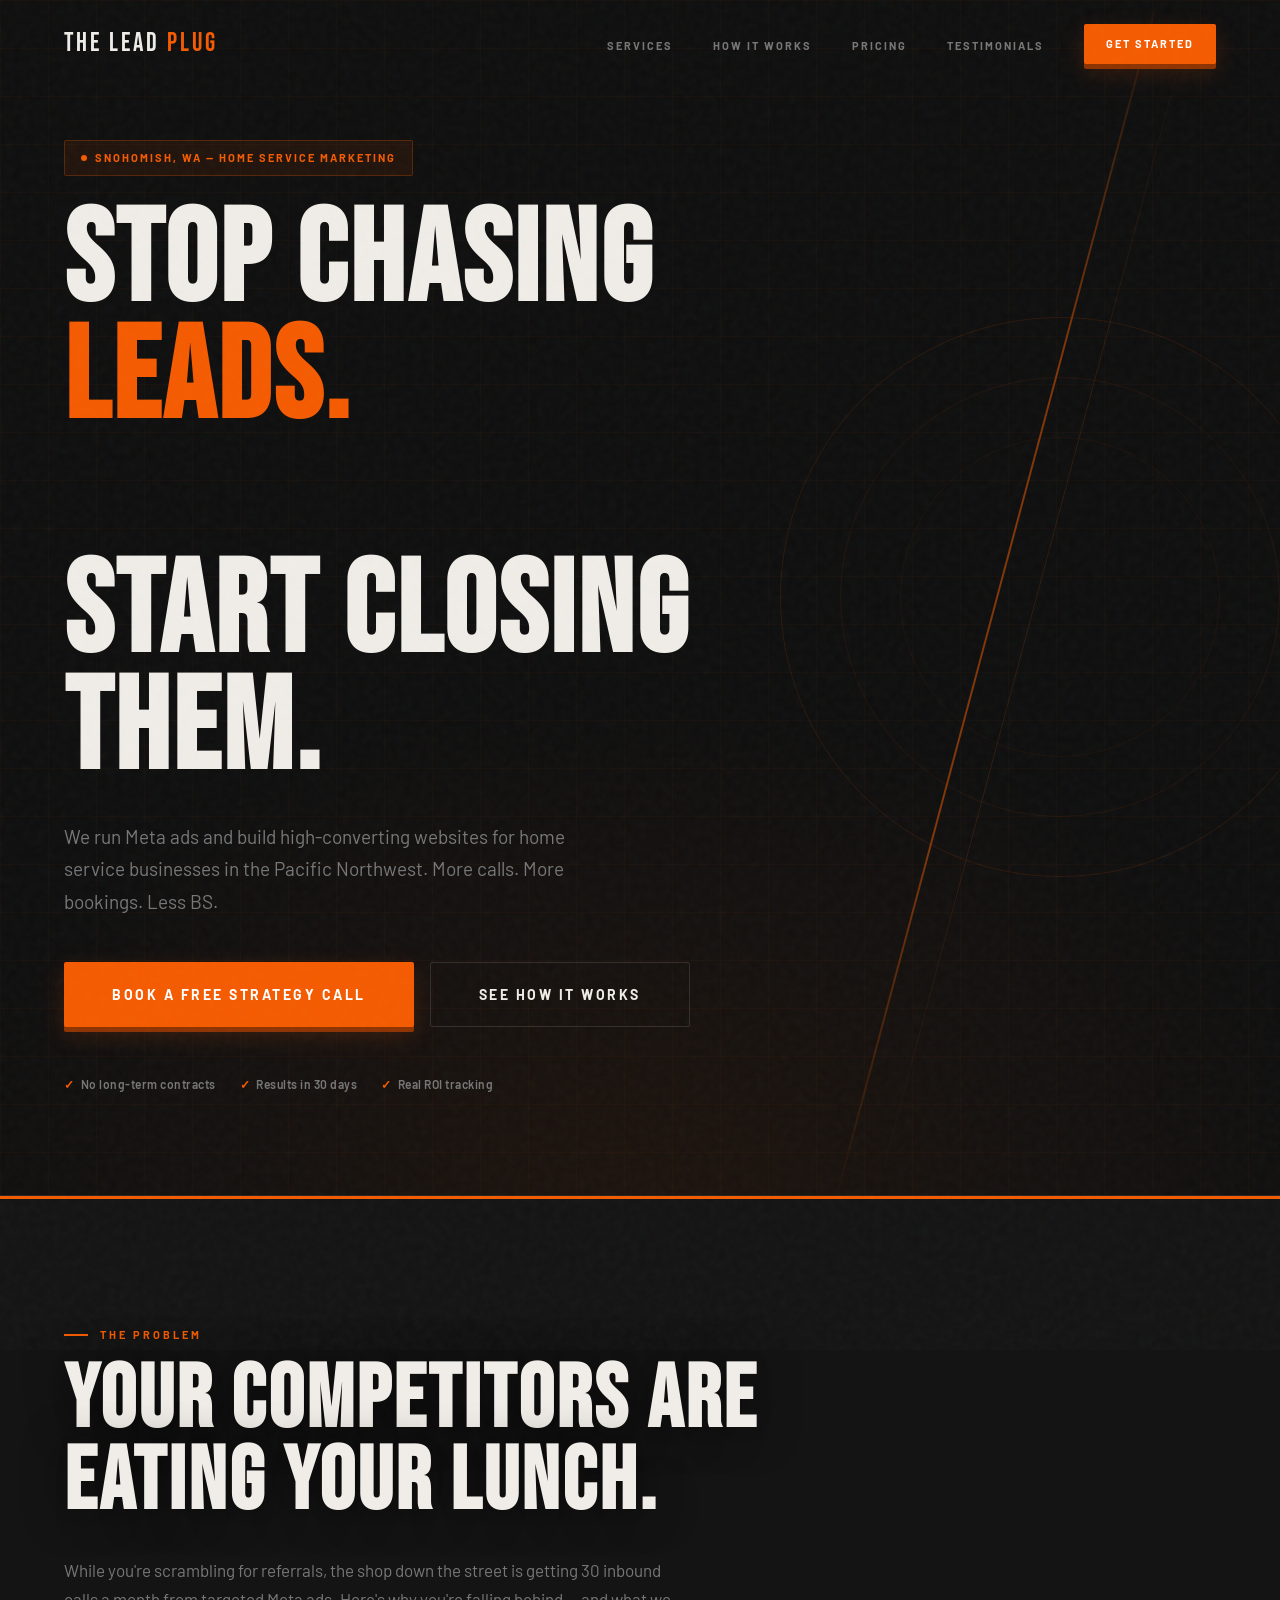
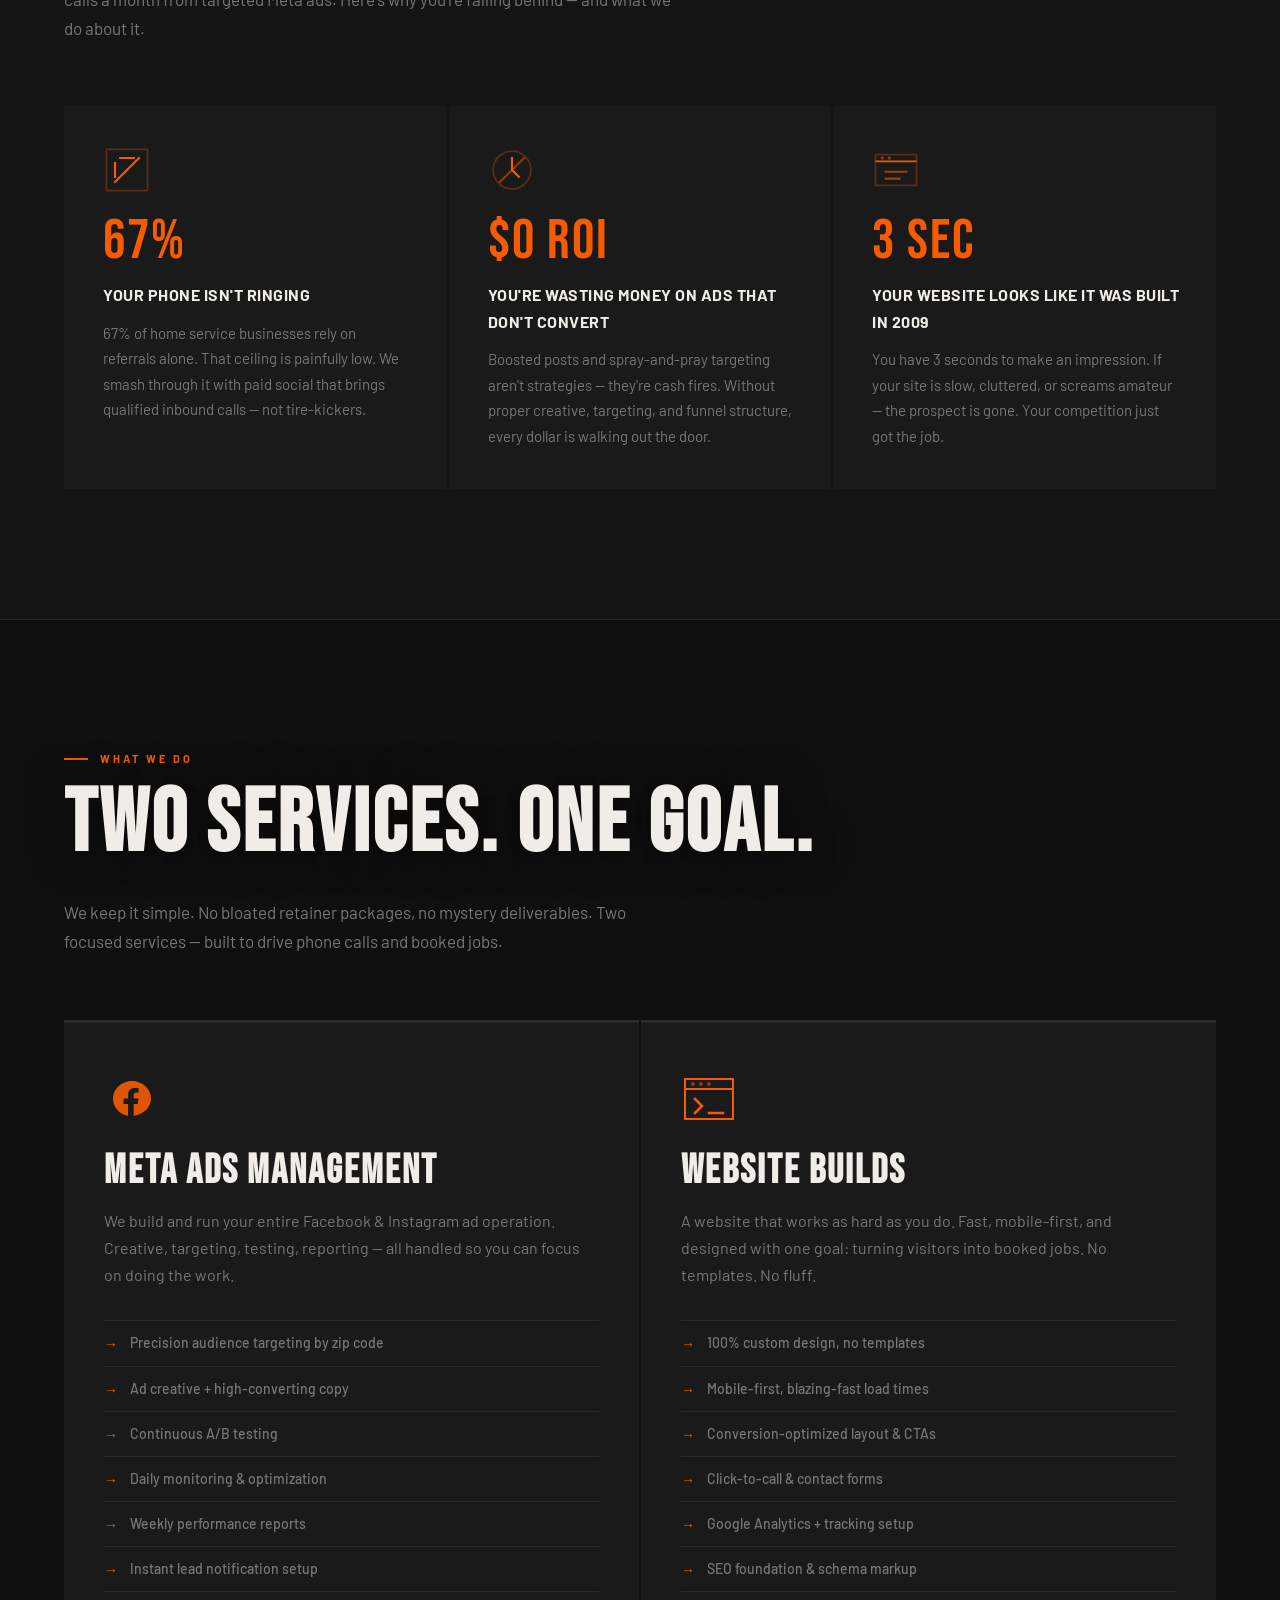
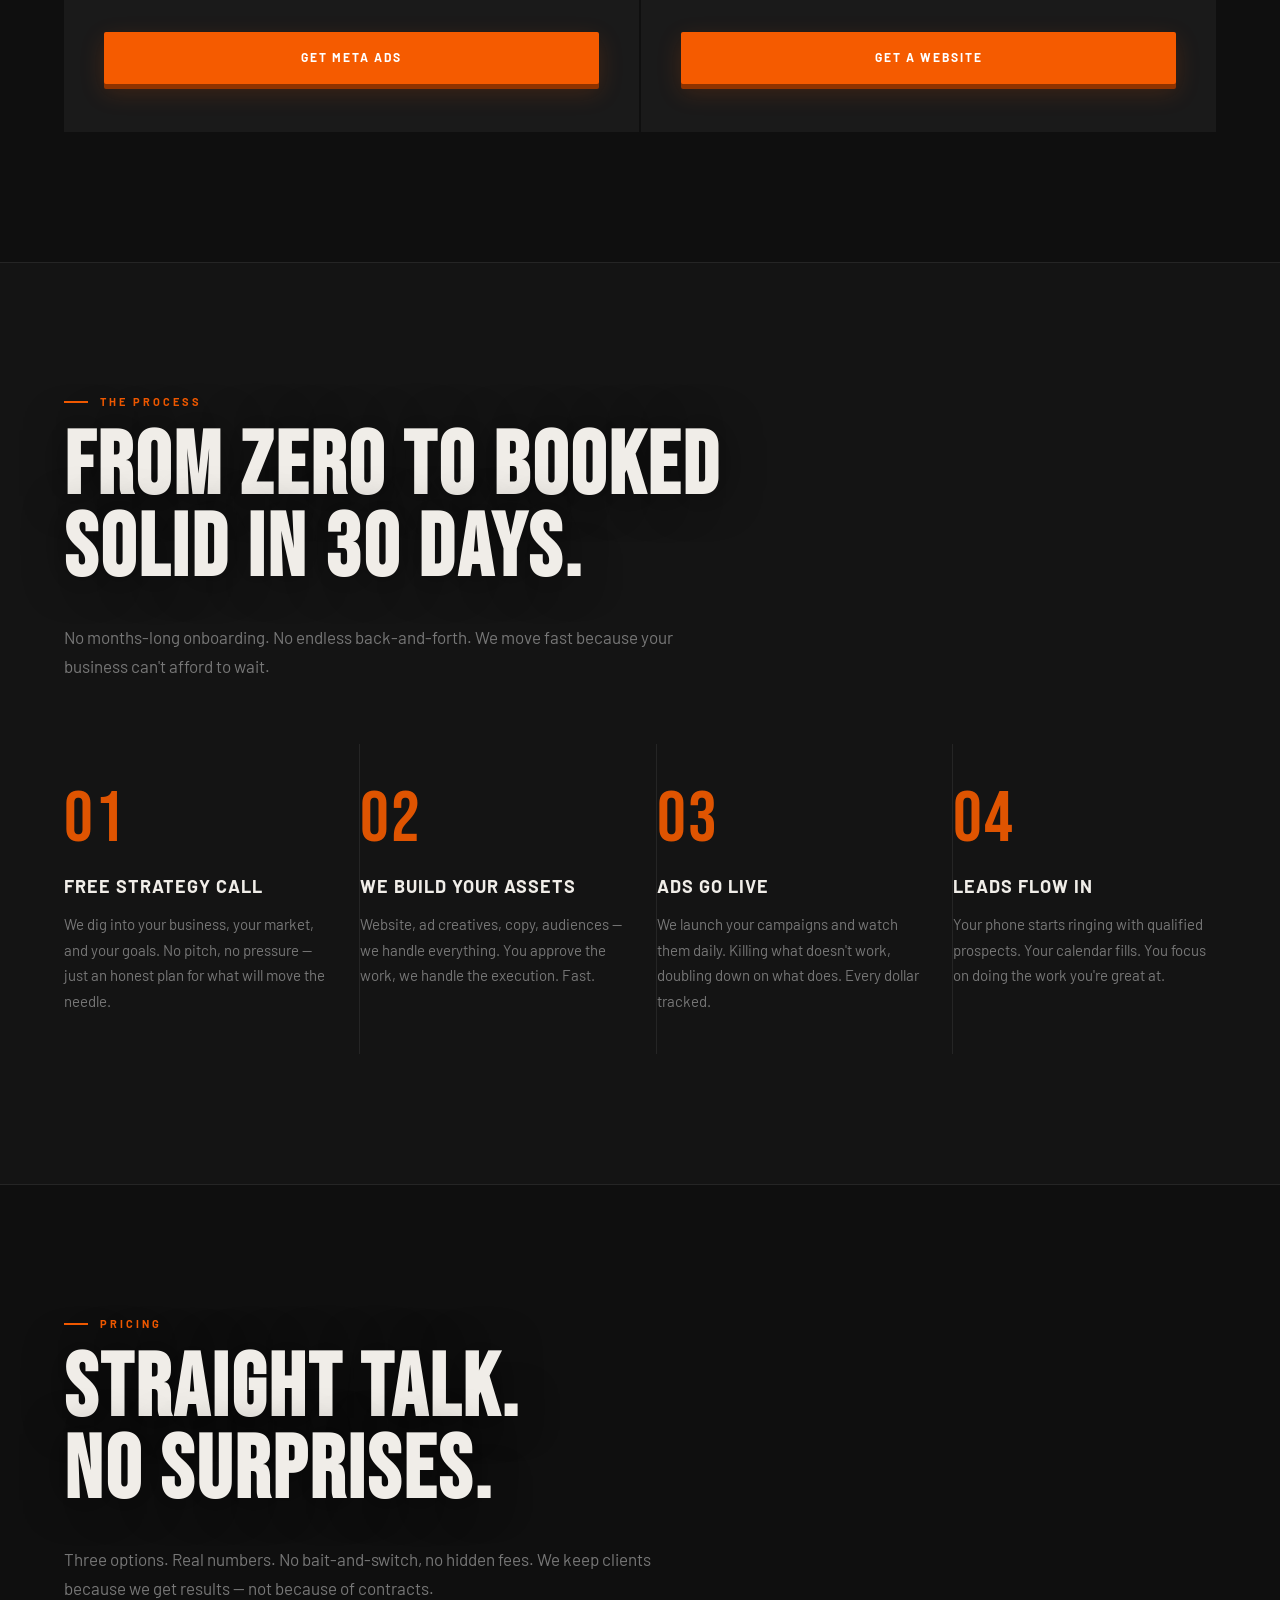
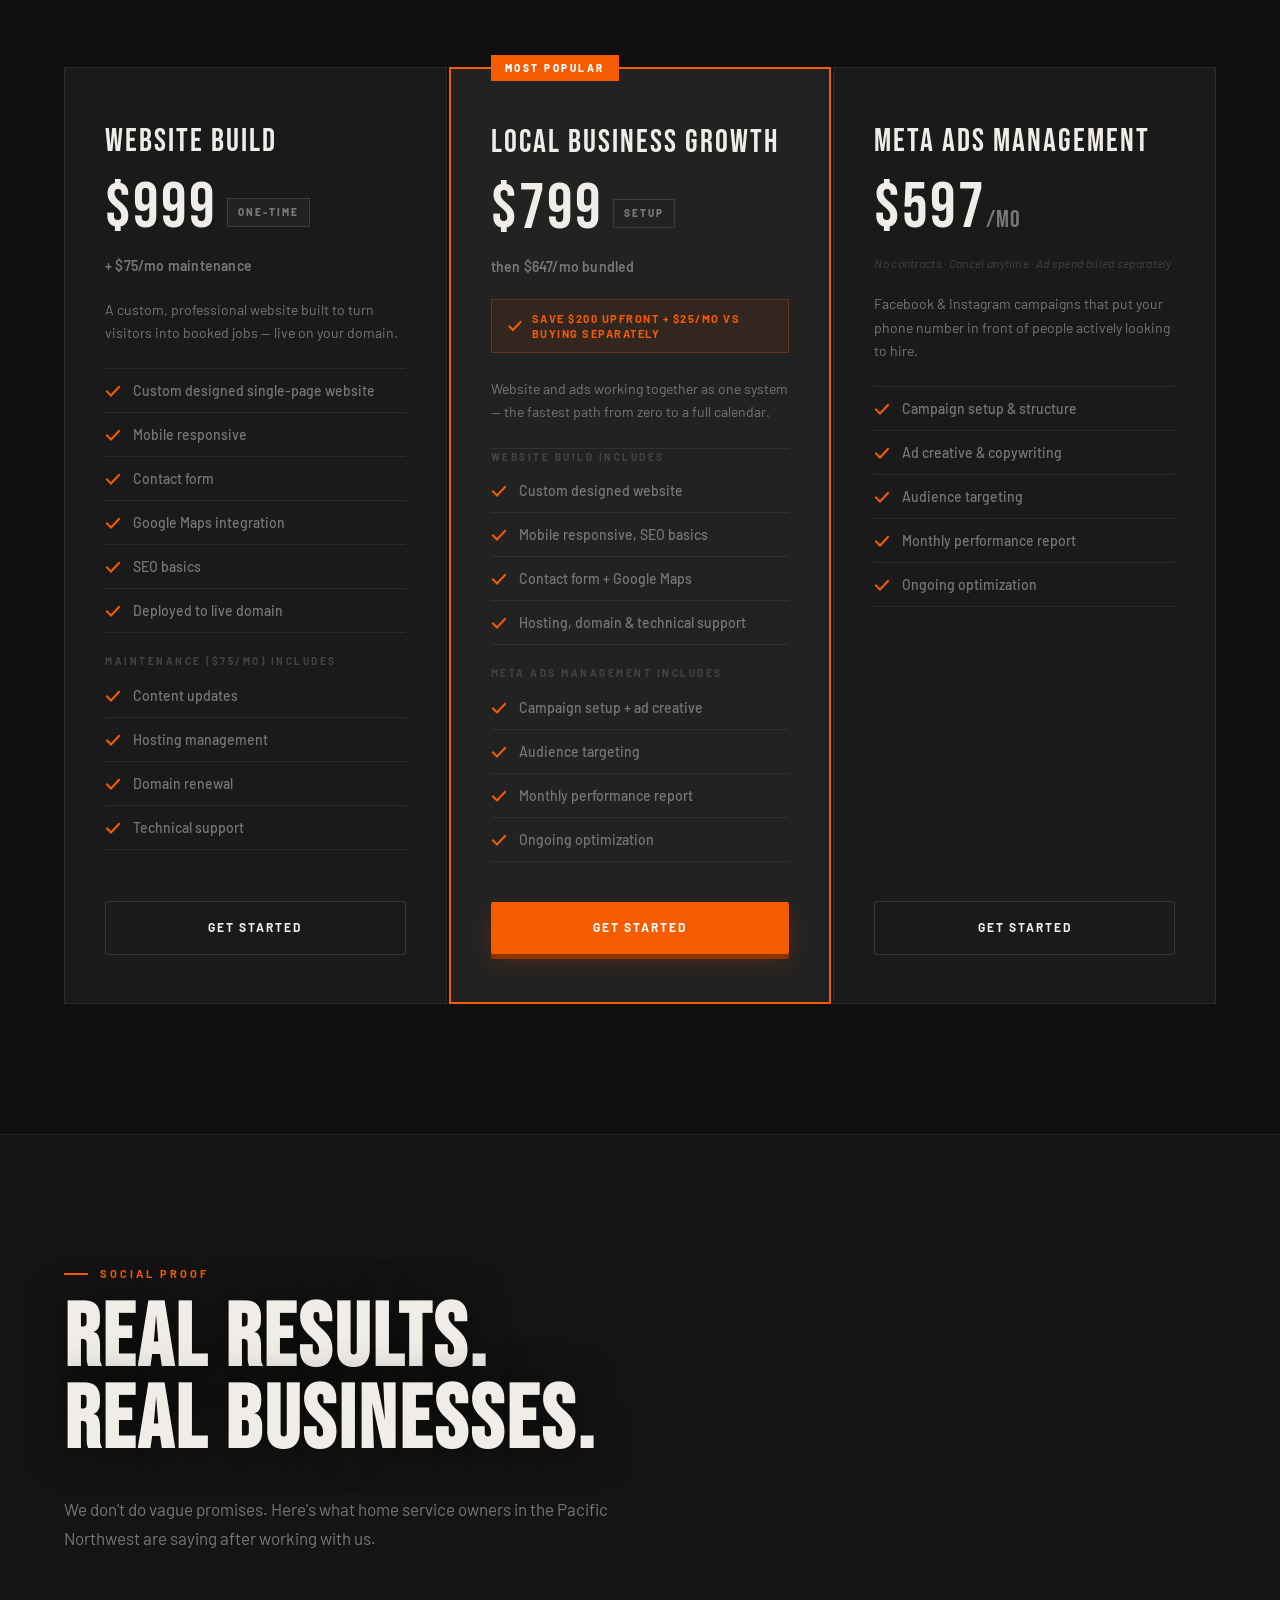
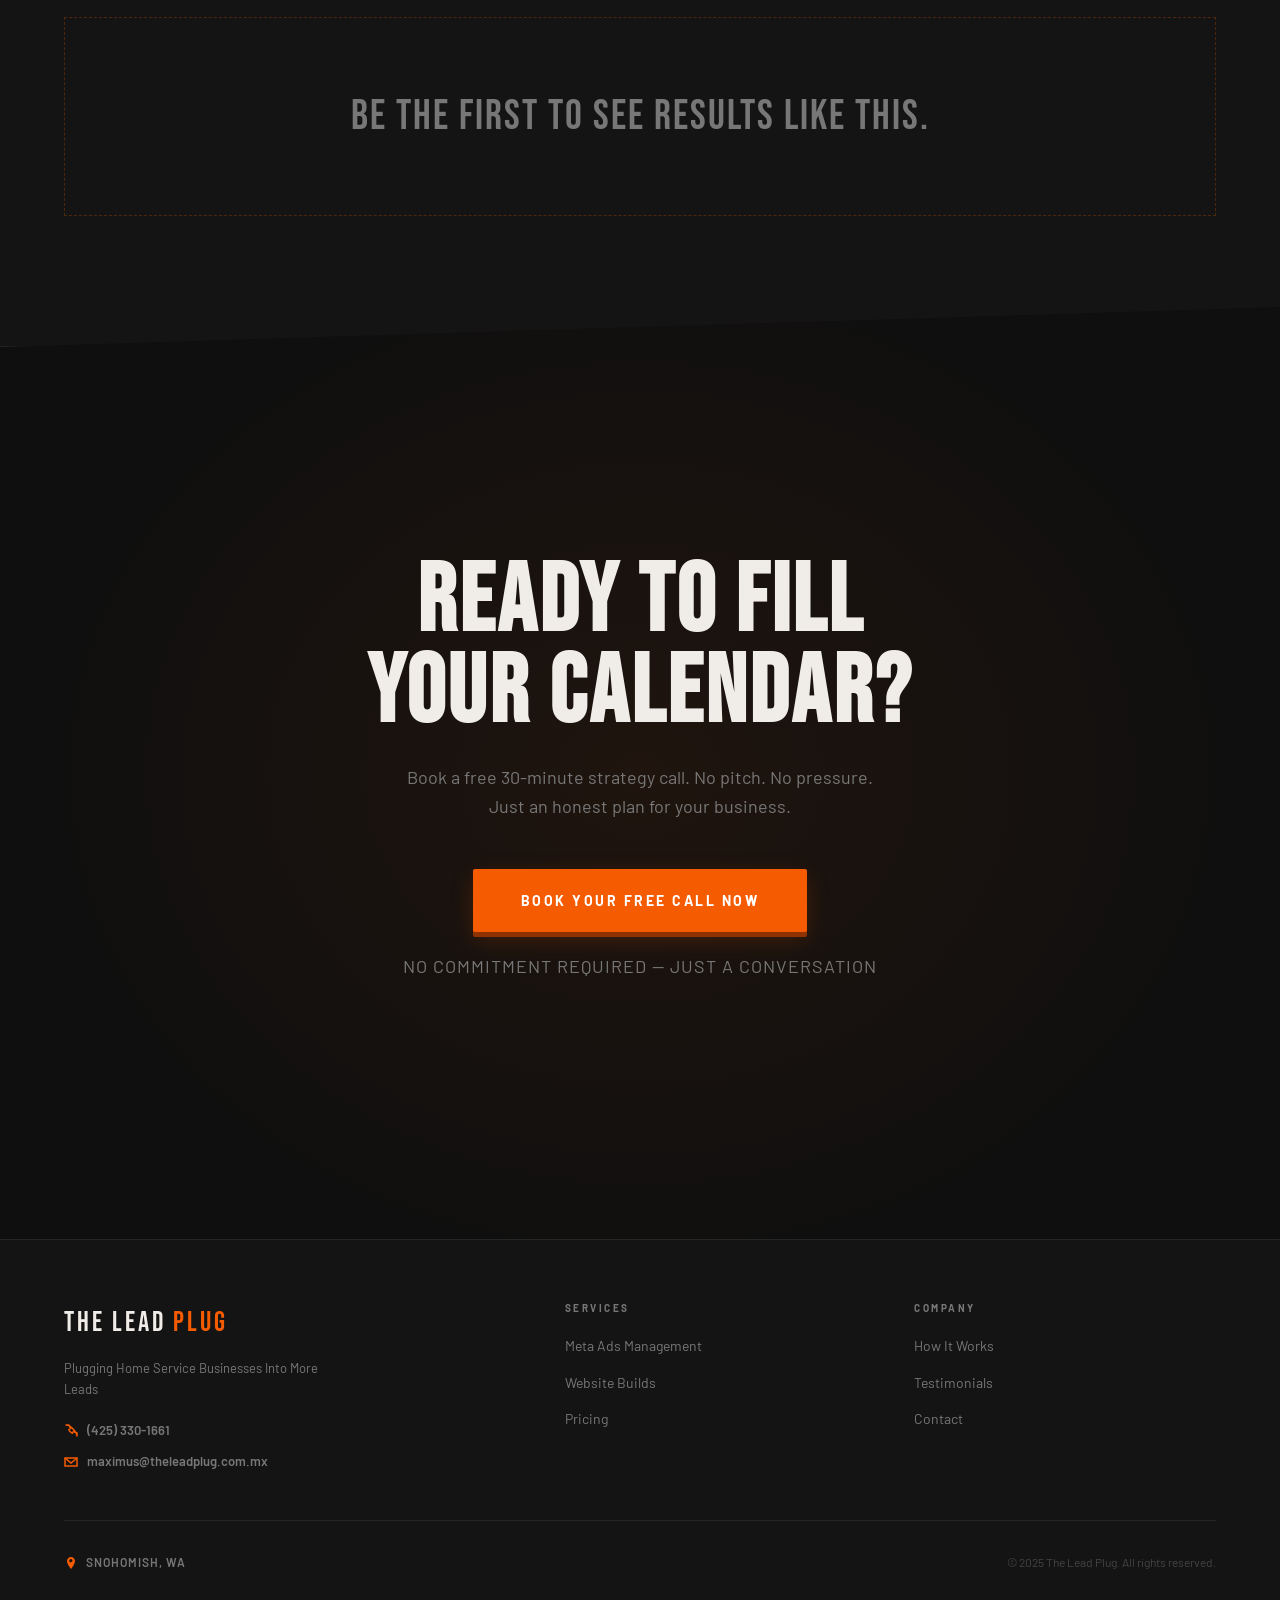
==== commit e7d302aa: "New Lead Plug site" ====
--- a/index.html
+++ b/index.html
@@ -1,1464 +1,511 @@
 <!DOCTYPE html>
 <html lang="en">
 <head>
-<meta charset="UTF-8" />
-<meta name="viewport" content="width=device-width, initial-scale=1.0"/>
-<title>The Lead Plug — More Customers. More Calls.</title>
-<link rel="preconnect" href="https://fonts.googleapis.com">
-<link href="https://fonts.googleapis.com/css2?family=Bebas+Neue&family=Barlow:ital,wght@0,400;0,500;0,600;0,700;1,400&family=Barlow+Condensed:wght@400;600;700&display=swap" rel="stylesheet">
-<style>
-  *, *::before, *::after { box-sizing: border-box; margin: 0; padding: 0; }
-
-  :root {
-    --black: #0A0A0A;
-    --charcoal: #141414;
-    --dark: #1C1C1C;
-    --panel: #212121;
-    --border: #2E2E2E;
-    --orange: #F55B00;
-    --orange-hot: #FF7A29;
-    --orange-dim: rgba(245,91,0,0.12);
-    --white: #F5F0EB;
-    --grey: #888880;
-    --light: #C8C3BC;
-    --font-display: 'Bebas Neue', sans-serif;
-    --font-body: 'Barlow', sans-serif;
-    --font-condensed: 'Barlow Condensed', sans-serif;
-  }
-
-  html { scroll-behavior: smooth; }
-
-  body {
-    background: var(--black);
-    color: var(--white);
-    font-family: var(--font-body);
-    overflow-x: hidden;
-    cursor: none;
-  }
-
-  /* CUSTOM CURSOR */
-  .cursor {
-    position: fixed;
-    width: 12px; height: 12px;
-    background: var(--orange);
-    border-radius: 50%;
-    pointer-events: none;
-    z-index: 9999;
-    transform: translate(-50%, -50%);
-    transition: transform 0.1s, width 0.2s, height 0.2s, background 0.2s;
-    mix-blend-mode: normal;
-  }
-  .cursor-ring {
-    position: fixed;
-    width: 36px; height: 36px;
-    border: 1.5px solid var(--orange);
-    border-radius: 50%;
-    pointer-events: none;
-    z-index: 9998;
-    transform: translate(-50%, -50%);
-    transition: transform 0.15s ease-out, width 0.3s, height 0.3s, opacity 0.3s;
-    opacity: 0.5;
-  }
-  body:hover .cursor { opacity: 1; }
-
-  /* NOISE OVERLAY */
-  body::before {
-    content: '';
-    position: fixed;
-    inset: 0;
-    background-image: url("data:image/svg+xml,%3Csvg viewBox='0 0 256 256' xmlns='http://www.w3.org/2000/svg'%3E%3Cfilter id='noise'%3E%3CfeTurbulence type='fractalNoise' baseFrequency='0.9' numOctaves='4' stitchTiles='stitch'/%3E%3C/filter%3E%3Crect width='100%25' height='100%25' filter='url(%23noise)' opacity='1'/%3E%3C/svg%3E");
-    opacity: 0.028;
-    pointer-events: none;
-    z-index: 1000;
-  }
-
-  /* NAV */
-  nav {
-    position: fixed;
-    top: 0; left: 0; right: 0;
-    z-index: 500;
-    display: flex;
-    align-items: center;
-    justify-content: space-between;
-    padding: 20px 48px;
-    background: rgba(10,10,10,0.85);
-    backdrop-filter: blur(12px);
-    border-bottom: 1px solid var(--border);
-  }
-  .nav-logo {
-    font-family: var(--font-display);
-    font-size: 22px;
-    letter-spacing: 2px;
-    color: var(--white);
-    text-decoration: none;
-  }
-  .nav-logo span { color: var(--orange); }
-  .nav-links { display: flex; gap: 32px; list-style: none; }
-  .nav-links a {
-    font-family: var(--font-condensed);
-    font-size: 13px;
-    font-weight: 600;
-    letter-spacing: 2px;
-    text-transform: uppercase;
-    color: var(--grey);
-    text-decoration: none;
-    transition: color 0.2s;
-  }
-  .nav-links a:hover { color: var(--white); }
-  .nav-cta {
-    background: var(--orange);
-    color: var(--black) !important;
-    padding: 10px 22px;
-    font-family: var(--font-condensed);
-    font-size: 13px;
-    font-weight: 700;
-    letter-spacing: 2px;
-    text-transform: uppercase;
-    text-decoration: none;
-    transition: background 0.2s, transform 0.2s;
-  }
-  .nav-cta:hover { background: var(--orange-hot) !important; transform: translateY(-1px); }
-
-  /* HERO */
-  .hero {
-    min-height: 100vh;
-    display: grid;
-    grid-template-columns: 1fr 1fr;
-    position: relative;
-    overflow: hidden;
-  }
-  .hero-left {
-    display: flex;
-    flex-direction: column;
-    justify-content: center;
-    padding: 140px 64px 80px 64px;
-    position: relative;
-    z-index: 2;
-  }
-  .hero-eyebrow {
-    display: inline-flex;
-    align-items: center;
-    gap: 10px;
-    font-family: var(--font-condensed);
-    font-size: 12px;
-    font-weight: 700;
-    letter-spacing: 3px;
-    text-transform: uppercase;
-    color: var(--orange);
-    margin-bottom: 28px;
-    opacity: 0;
-    animation: fadeUp 0.8s 0.2s forwards;
-  }
-  .hero-eyebrow::before {
-    content: '';
-    display: block;
-    width: 32px; height: 2px;
-    background: var(--orange);
-  }
-  .hero-headline {
-    font-family: var(--font-display);
-    font-size: clamp(72px, 8vw, 110px);
-    line-height: 0.92;
-    letter-spacing: 1px;
-    color: var(--white);
-    margin-bottom: 32px;
-    opacity: 0;
-    animation: fadeUp 0.8s 0.35s forwards;
-  }
-  .hero-headline .accent { color: var(--orange); }
-  .hero-headline .outline {
-    -webkit-text-stroke: 1.5px var(--white);
-    color: transparent;
-  }
-  .hero-sub {
-    font-size: 18px;
-    font-weight: 400;
-    line-height: 1.65;
-    color: var(--light);
-    max-width: 440px;
-    margin-bottom: 48px;
-    opacity: 0;
-    animation: fadeUp 0.8s 0.5s forwards;
-  }
-  .hero-actions {
-    display: flex;
-    align-items: center;
-    gap: 24px;
-    opacity: 0;
-    animation: fadeUp 0.8s 0.65s forwards;
-  }
-  .btn-primary {
-    display: inline-flex;
-    align-items: center;
-    gap: 10px;
-    background: var(--orange);
-    color: var(--black);
-    font-family: var(--font-condensed);
-    font-size: 14px;
-    font-weight: 700;
-    letter-spacing: 2px;
-    text-transform: uppercase;
-    text-decoration: none;
-    padding: 18px 36px;
-    transition: background 0.2s, transform 0.2s, box-shadow 0.2s;
-    clip-path: polygon(0 0, calc(100% - 12px) 0, 100% 12px, 100% 100%, 12px 100%, 0 calc(100% - 12px));
-  }
-  .btn-primary:hover {
-    background: var(--orange-hot);
-    transform: translateY(-2px);
-    box-shadow: 0 16px 40px rgba(245,91,0,0.35);
-  }
-  .btn-primary svg { width: 16px; height: 16px; }
-  .btn-secondary {
-    font-family: var(--font-condensed);
-    font-size: 13px;
-    font-weight: 600;
-    letter-spacing: 2px;
-    text-transform: uppercase;
-    color: var(--grey);
-    text-decoration: none;
-    display: flex;
-    align-items: center;
-    gap: 8px;
-    transition: color 0.2s;
-  }
-  .btn-secondary:hover { color: var(--white); }
-  .btn-secondary::after {
-    content: '→';
-    transition: transform 0.2s;
-  }
-  .btn-secondary:hover::after { transform: translateX(4px); }
-
-  .hero-stats {
-    display: flex;
-    gap: 40px;
-    margin-top: 64px;
-    padding-top: 40px;
-    border-top: 1px solid var(--border);
-    opacity: 0;
-    animation: fadeUp 0.8s 0.8s forwards;
-  }
-  .stat-item { }
-  .stat-num {
-    font-family: var(--font-display);
-    font-size: 42px;
-    line-height: 1;
-    color: var(--white);
-  }
-  .stat-num span { color: var(--orange); }
-  .stat-label {
-    font-family: var(--font-condensed);
-    font-size: 11px;
-    font-weight: 600;
-    letter-spacing: 2px;
-    text-transform: uppercase;
-    color: var(--grey);
-    margin-top: 4px;
-  }
-
-  .hero-right {
-    position: relative;
-    overflow: hidden;
-  }
-  .hero-right::before {
-    content: '';
-    position: absolute;
-    inset: 0;
-    background: linear-gradient(to right, var(--black) 0%, transparent 30%);
-    z-index: 2;
-  }
-  .hero-right::after {
-    content: '';
-    position: absolute;
-    inset: 0;
-    background: linear-gradient(160deg, rgba(245,91,0,0.08) 0%, transparent 60%);
-    z-index: 1;
-  }
-  .hero-bg-text {
-    position: absolute;
-    top: 50%;
-    left: 50%;
-    transform: translate(-50%, -50%);
-    font-family: var(--font-display);
-    font-size: 280px;
-    line-height: 1;
-    color: transparent;
-    -webkit-text-stroke: 1px rgba(245,91,0,0.08);
-    white-space: nowrap;
-    z-index: 0;
-    animation: slowDrift 20s ease-in-out infinite alternate;
-  }
-  .hero-visual-grid {
-    position: absolute;
-    inset: 0;
-    z-index: 1;
-    display: grid;
-    grid-template-columns: 1fr 1fr;
-    grid-template-rows: 1fr 1fr;
-    gap: 3px;
-    opacity: 0;
-    animation: fadeIn 1s 0.5s forwards;
-  }
-  .hero-grid-cell {
-    background: var(--panel);
-    position: relative;
-    overflow: hidden;
-  }
-  .hero-grid-cell:nth-child(1) { grid-column: 1/3; }
-  .hero-grid-cell img {
-    width: 100%; height: 100%;
-    object-fit: cover;
-    opacity: 0.45;
-    filter: grayscale(30%);
-    transition: opacity 0.4s;
-  }
-  .hero-grid-cell:hover img { opacity: 0.6; }
-
-  /* MARQUEE */
-  .marquee-wrap {
-    background: var(--orange);
-    padding: 14px 0;
-    overflow: hidden;
-    border-top: none;
-    border-bottom: none;
-  }
-  .marquee-track {
-    display: flex;
-    gap: 0;
-    animation: marquee 18s linear infinite;
-    white-space: nowrap;
-  }
-  .marquee-item {
-    display: inline-flex;
-    align-items: center;
-    gap: 24px;
-    padding: 0 32px;
-    font-family: var(--font-display);
-    font-size: 18px;
-    letter-spacing: 2px;
-    color: var(--black);
-    text-transform: uppercase;
-  }
-  .marquee-dot {
-    width: 6px; height: 6px;
-    background: rgba(0,0,0,0.35);
-    border-radius: 50%;
-    flex-shrink: 0;
-  }
-
-  /* SECTIONS */
-  section { padding: 120px 64px; }
-
-  .section-label {
-    display: inline-flex;
-    align-items: center;
-    gap: 12px;
-    font-family: var(--font-condensed);
-    font-size: 11px;
-    font-weight: 700;
-    letter-spacing: 4px;
-    text-transform: uppercase;
-    color: var(--orange);
-    margin-bottom: 24px;
-  }
-  .section-label::before {
-    content: '';
-    display: block;
-    width: 24px; height: 2px;
-    background: var(--orange);
-  }
-
-  .section-title {
-    font-family: var(--font-display);
-    font-size: clamp(48px, 5vw, 72px);
-    line-height: 0.95;
-    letter-spacing: 1px;
-    color: var(--white);
-    margin-bottom: 20px;
-  }
-  .section-title .outline {
-    -webkit-text-stroke: 1.5px var(--white);
-    color: transparent;
-  }
-  .section-sub {
-    font-size: 17px;
-    line-height: 1.7;
-    color: var(--light);
-    max-width: 540px;
-  }
-
-  /* PROBLEM SECTION */
-  .problem {
-    background: var(--charcoal);
-    position: relative;
-    overflow: hidden;
-  }
-  .problem::before {
-    content: '';
-    position: absolute;
-    top: -100px; right: -100px;
-    width: 500px; height: 500px;
-    background: radial-gradient(circle, rgba(245,91,0,0.06) 0%, transparent 70%);
-    pointer-events: none;
-  }
-  .problem-grid {
-    display: grid;
-    grid-template-columns: 1fr 1fr;
-    gap: 80px;
-    align-items: center;
-    max-width: 1200px;
-    margin: 0 auto;
-  }
-  .problem-list {
-    list-style: none;
-    display: flex;
-    flex-direction: column;
-    gap: 0;
-    margin-top: 48px;
-  }
-  .problem-item {
-    display: flex;
-    align-items: flex-start;
-    gap: 20px;
-    padding: 24px 0;
-    border-bottom: 1px solid var(--border);
-    opacity: 0;
-    transform: translateX(-20px);
-    transition: opacity 0.5s, transform 0.5s;
-  }
-  .problem-item.visible { opacity: 1; transform: none; }
-  .problem-num {
-    font-family: var(--font-display);
-    font-size: 48px;
-    line-height: 1;
-    color: var(--border);
-    flex-shrink: 0;
-    min-width: 56px;
-  }
-  .problem-text h4 {
-    font-family: var(--font-condensed);
-    font-size: 20px;
-    font-weight: 700;
-    color: var(--white);
-    margin-bottom: 6px;
-    letter-spacing: 0.5px;
-  }
-  .problem-text p {
-    font-size: 15px;
-    line-height: 1.6;
-    color: var(--grey);
-  }
-  .problem-right {
-    position: relative;
-  }
-  .problem-card {
-    background: var(--panel);
-    border: 1px solid var(--border);
-    padding: 40px;
-    position: relative;
-  }
-  .problem-card::before {
-    content: '';
-    position: absolute;
-    top: 0; left: 0;
-    width: 4px; height: 100%;
-    background: var(--orange);
-  }
-  .problem-card-title {
-    font-family: var(--font-display);
-    font-size: 36px;
-    line-height: 1;
-    color: var(--white);
-    margin-bottom: 20px;
-  }
-  .problem-card p {
-    font-size: 16px;
-    line-height: 1.7;
-    color: var(--light);
-    margin-bottom: 32px;
-  }
-  .problem-card-cta {
-    display: inline-flex;
-    align-items: center;
-    gap: 10px;
-    background: var(--orange);
-    color: var(--black);
-    font-family: var(--font-condensed);
-    font-size: 13px;
-    font-weight: 700;
-    letter-spacing: 2px;
-    text-transform: uppercase;
-    text-decoration: none;
-    padding: 14px 28px;
-    transition: background 0.2s;
-  }
-  .problem-card-cta:hover { background: var(--orange-hot); }
-
-  /* SERVICES */
-  .services {
-    background: var(--black);
-    max-width: 1400px;
-    margin: 0 auto;
-  }
-  .services-header {
-    display: grid;
-    grid-template-columns: 1fr 1fr;
-    gap: 60px;
-    align-items: end;
-    margin-bottom: 72px;
-  }
-  .services-grid {
-    display: grid;
-    grid-template-columns: 1fr 1fr;
-    gap: 2px;
-  }
-  .service-card {
-    background: var(--panel);
-    padding: 52px 48px;
-    position: relative;
-    overflow: hidden;
-    transition: background 0.3s;
-    cursor: pointer;
-  }
-  .service-card:hover { background: #262626; }
-  .service-card::after {
-    content: '';
-    position: absolute;
-    bottom: 0; left: 0;
-    width: 0; height: 3px;
-    background: var(--orange);
-    transition: width 0.4s ease;
-  }
-  .service-card:hover::after { width: 100%; }
-  .service-card-featured {
-    background: var(--orange);
-    grid-column: 1 / 3;
-  }
-  .service-card-featured:hover { background: var(--orange-hot); }
-  .service-card-featured::after { display: none; }
-  .service-icon {
-    width: 52px; height: 52px;
-    background: var(--orange-dim);
-    display: flex;
-    align-items: center;
-    justify-content: center;
-    margin-bottom: 28px;
-    font-size: 24px;
-  }
-  .service-card-featured .service-icon {
-    background: rgba(0,0,0,0.2);
-  }
-  .service-num {
-    font-family: var(--font-display);
-    font-size: 14px;
-    letter-spacing: 3px;
-    color: var(--orange);
-    margin-bottom: 16px;
-  }
-  .service-card-featured .service-num { color: rgba(0,0,0,0.5); }
-  .service-name {
-    font-family: var(--font-display);
-    font-size: 36px;
-    line-height: 1;
-    letter-spacing: 1px;
-    color: var(--white);
-    margin-bottom: 16px;
-  }
-  .service-card-featured .service-name { color: var(--black); font-size: 48px; }
-  .service-desc {
-    font-size: 15px;
-    line-height: 1.65;
-    color: var(--grey);
-    margin-bottom: 32px;
-  }
-  .service-card-featured .service-desc { color: rgba(0,0,0,0.6); font-size: 17px; }
-  .service-price {
-    font-family: var(--font-condensed);
-    font-size: 13px;
-    font-weight: 700;
-    letter-spacing: 2px;
-    text-transform: uppercase;
-    color: var(--orange);
-    display: flex;
-    align-items: center;
-    gap: 8px;
-  }
-  .service-card-featured .service-price { color: var(--black); }
-  .service-price::after { content: '→'; }
-
-  /* HOW IT WORKS */
-  .process {
-    background: var(--charcoal);
-    position: relative;
-    overflow: hidden;
-  }
-  .process-inner {
-    max-width: 1200px;
-    margin: 0 auto;
-  }
-  .process-steps {
-    display: grid;
-    grid-template-columns: repeat(4, 1fr);
-    gap: 2px;
-    margin-top: 72px;
-    position: relative;
-  }
-  .process-step {
-    background: var(--panel);
-    padding: 48px 36px;
-    position: relative;
-    overflow: hidden;
-    opacity: 0;
-    transform: translateY(24px);
-    transition: opacity 0.5s, transform 0.5s;
-  }
-  .process-step.visible { opacity: 1; transform: none; }
-  .process-step:nth-child(2) { transition-delay: 0.1s; }
-  .process-step:nth-child(3) { transition-delay: 0.2s; }
-  .process-step:nth-child(4) { transition-delay: 0.3s; }
-  .step-num {
-    font-family: var(--font-display);
-    font-size: 96px;
-    line-height: 1;
-    color: var(--border);
-    position: absolute;
-    top: 16px; right: 24px;
-    transition: color 0.3s;
-  }
-  .process-step:hover .step-num { color: rgba(245,91,0,0.2); }
-  .step-icon {
-    width: 48px; height: 48px;
-    background: var(--orange-dim);
-    border: 1px solid rgba(245,91,0,0.2);
-    display: flex;
-    align-items: center;
-    justify-content: center;
-    margin-bottom: 24px;
-    font-size: 20px;
-    position: relative;
-    z-index: 1;
-  }
-  .step-title {
-    font-family: var(--font-condensed);
-    font-size: 22px;
-    font-weight: 700;
-    letter-spacing: 1px;
-    color: var(--white);
-    margin-bottom: 12px;
-    position: relative;
-    z-index: 1;
-  }
-  .step-desc {
-    font-size: 14px;
-    line-height: 1.65;
-    color: var(--grey);
-    position: relative;
-    z-index: 1;
-  }
-
-  /* PRICING */
-  .pricing {
-    background: var(--black);
-    max-width: 1400px;
-    margin: 0 auto;
-  }
-  .pricing-header {
-    display: grid;
-    grid-template-columns: 1fr 1fr;
-    gap: 60px;
-    align-items: end;
-    margin-bottom: 72px;
-  }
-  .pricing-grid {
-    display: grid;
-    grid-template-columns: repeat(3, 1fr);
-    gap: 2px;
-  }
-  .pricing-card {
-    background: var(--panel);
-    padding: 52px 44px;
-    position: relative;
-    transition: transform 0.3s;
-  }
-  .pricing-card:hover { transform: translateY(-4px); }
-  .pricing-card-featured {
-    background: var(--dark);
-    border: 1px solid var(--orange);
-    z-index: 1;
-  }
-  .pricing-badge {
-    display: inline-block;
-    background: var(--orange);
-    color: var(--black);
-    font-family: var(--font-condensed);
-    font-size: 10px;
-    font-weight: 700;
-    letter-spacing: 2px;
-    text-transform: uppercase;
-    padding: 5px 12px;
-    margin-bottom: 24px;
-  }
-  .pricing-name {
-    font-family: var(--font-condensed);
-    font-size: 13px;
-    font-weight: 700;
-    letter-spacing: 3px;
-    text-transform: uppercase;
-    color: var(--grey);
-    margin-bottom: 12px;
-  }
-  .pricing-amount {
-    font-family: var(--font-display);
-    font-size: 64px;
-    line-height: 1;
-    color: var(--white);
-    margin-bottom: 4px;
-  }
-  .pricing-amount sup {
-    font-family: var(--font-condensed);
-    font-size: 24px;
-    vertical-align: top;
-    margin-top: 12px;
-    display: inline-block;
-    color: var(--grey);
-    font-weight: 600;
-  }
-  .pricing-period {
-    font-family: var(--font-condensed);
-    font-size: 12px;
-    font-weight: 600;
-    letter-spacing: 2px;
-    text-transform: uppercase;
-    color: var(--grey);
-    margin-bottom: 36px;
-  }
-  .pricing-divider {
-    height: 1px;
-    background: var(--border);
-    margin-bottom: 32px;
-  }
-  .pricing-features {
-    list-style: none;
-    display: flex;
-    flex-direction: column;
-    gap: 14px;
-    margin-bottom: 40px;
-  }
-  .pricing-features li {
-    display: flex;
-    align-items: flex-start;
-    gap: 12px;
-    font-size: 14px;
-    line-height: 1.5;
-    color: var(--light);
-  }
-  .pricing-features li::before {
-    content: '✓';
-    color: var(--orange);
-    font-weight: 700;
-    flex-shrink: 0;
-    margin-top: 1px;
-  }
-  .pricing-cta {
-    display: block;
-    text-align: center;
-    padding: 16px 24px;
-    font-family: var(--font-condensed);
-    font-size: 13px;
-    font-weight: 700;
-    letter-spacing: 2px;
-    text-transform: uppercase;
-    text-decoration: none;
-    transition: all 0.2s;
-  }
-  .pricing-cta-outline {
-    border: 1px solid var(--border);
-    color: var(--white);
-  }
-  .pricing-cta-outline:hover { border-color: var(--orange); color: var(--orange); }
-  .pricing-cta-solid {
-    background: var(--orange);
-    color: var(--black);
-  }
-  .pricing-cta-solid:hover { background: var(--orange-hot); }
-
-  /* SOCIAL PROOF */
-  .proof {
-    background: var(--charcoal);
-    padding: 80px 64px;
-  }
-  .proof-inner {
-    max-width: 1200px;
-    margin: 0 auto;
-  }
-  .proof-bar {
-    display: grid;
-    grid-template-columns: repeat(4, 1fr);
-    gap: 2px;
-    margin-bottom: 80px;
-  }
-  .proof-stat {
-    background: var(--panel);
-    padding: 40px 36px;
-    text-align: center;
-    position: relative;
-    overflow: hidden;
-  }
-  .proof-stat::before {
-    content: '';
-    position: absolute;
-    top: 0; left: 50%;
-    transform: translateX(-50%);
-    width: 40px; height: 3px;
-    background: var(--orange);
-  }
-  .proof-stat-num {
-    font-family: var(--font-display);
-    font-size: 56px;
-    line-height: 1;
-    color: var(--white);
-    margin-bottom: 8px;
-  }
-  .proof-stat-num span { color: var(--orange); }
-  .proof-stat-label {
-    font-family: var(--font-condensed);
-    font-size: 11px;
-    font-weight: 700;
-    letter-spacing: 3px;
-    text-transform: uppercase;
-    color: var(--grey);
-  }
-  .testimonials-grid {
-    display: grid;
-    grid-template-columns: repeat(3, 1fr);
-    gap: 2px;
-  }
-  .testimonial-card {
-    background: var(--panel);
-    padding: 44px 40px;
-    position: relative;
-    border-top: 3px solid transparent;
-    transition: border-color 0.3s;
-  }
-  .testimonial-card:hover { border-color: var(--orange); }
-  .testimonial-quote {
-    font-size: 15px;
-    line-height: 1.75;
-    color: var(--light);
-    margin-bottom: 32px;
-    font-style: italic;
-  }
-  .testimonial-quote::before {
-    content: '"';
-    font-family: var(--font-display);
-    font-size: 80px;
-    line-height: 0.6;
-    color: var(--orange);
-    display: block;
-    margin-bottom: 20px;
-  }
-  .testimonial-author {
-    display: flex;
-    align-items: center;
-    gap: 14px;
-  }
-  .testimonial-avatar {
-    width: 44px; height: 44px;
-    background: var(--orange);
-    display: flex;
-    align-items: center;
-    justify-content: center;
-    font-family: var(--font-display);
-    font-size: 20px;
-    color: var(--black);
-    flex-shrink: 0;
-  }
-  .testimonial-name {
-    font-family: var(--font-condensed);
-    font-size: 15px;
-    font-weight: 700;
-    letter-spacing: 1px;
-    color: var(--white);
-  }
-  .testimonial-role {
-    font-size: 12px;
-    color: var(--grey);
-    margin-top: 2px;
-  }
-  .stars {
-    color: var(--orange);
-    font-size: 13px;
-    margin-bottom: 20px;
-    letter-spacing: 2px;
-  }
-
-  /* CTA SECTION */
-  .cta-section {
-    background: var(--black);
-    padding: 0 64px 120px;
-  }
-  .cta-block {
-    background: var(--orange);
-    padding: 80px;
-    display: grid;
-    grid-template-columns: 1fr auto;
-    align-items: center;
-    gap: 60px;
-    position: relative;
-    overflow: hidden;
-    max-width: 1400px;
-    margin: 0 auto;
-    clip-path: polygon(0 0, calc(100% - 24px) 0, 100% 24px, 100% 100%, 24px 100%, 0 calc(100% - 24px));
-  }
-  .cta-block::before {
-    content: 'GET LEADS';
-    position: absolute;
-    right: -40px;
-    top: 50%;
-    transform: translateY(-50%);
-    font-family: var(--font-display);
-    font-size: 200px;
-    line-height: 1;
-    color: rgba(0,0,0,0.08);
-    pointer-events: none;
-    white-space: nowrap;
-  }
-  .cta-title {
-    font-family: var(--font-display);
-    font-size: clamp(48px, 5vw, 72px);
-    line-height: 0.95;
-    color: var(--black);
-  }
-  .cta-sub {
-    font-size: 17px;
-    line-height: 1.6;
-    color: rgba(0,0,0,0.6);
-    margin-top: 16px;
-    max-width: 500px;
-  }
-  .cta-btn {
-    display: inline-flex;
-    flex-direction: column;
-    align-items: center;
-    gap: 8px;
-    background: var(--black);
-    color: var(--white);
-    font-family: var(--font-condensed);
-    font-size: 14px;
-    font-weight: 700;
-    letter-spacing: 2px;
-    text-transform: uppercase;
-    text-decoration: none;
-    padding: 24px 48px;
-    white-space: nowrap;
-    transition: background 0.2s, transform 0.2s;
-    clip-path: polygon(0 0, calc(100% - 12px) 0, 100% 12px, 100% 100%, 12px 100%, 0 calc(100% - 12px));
-    flex-shrink: 0;
-  }
-  .cta-btn:hover { background: #1C1C1C; transform: scale(1.03); }
-  .cta-btn-sub {
-    font-size: 10px;
-    font-weight: 400;
-    letter-spacing: 1px;
-    opacity: 0.5;
-    text-transform: uppercase;
-  }
-
-  /* FOOTER */
-  footer {
-    background: var(--charcoal);
-    border-top: 1px solid var(--border);
-    padding: 60px 64px;
-  }
-  .footer-inner {
-    max-width: 1400px;
-    margin: 0 auto;
-    display: grid;
-    grid-template-columns: 2fr 1fr 1fr;
-    gap: 60px;
-    margin-bottom: 48px;
-  }
-  .footer-brand p {
-    font-size: 15px;
-    line-height: 1.7;
-    color: var(--grey);
-    margin-top: 16px;
-    max-width: 320px;
-  }
-  .footer-logo {
-    font-family: var(--font-display);
-    font-size: 28px;
-    letter-spacing: 2px;
-    color: var(--white);
-    text-decoration: none;
-  }
-  .footer-logo span { color: var(--orange); }
-  .footer-col h5 {
-    font-family: var(--font-condensed);
-    font-size: 11px;
-    font-weight: 700;
-    letter-spacing: 3px;
-    text-transform: uppercase;
-    color: var(--grey);
-    margin-bottom: 20px;
-  }
-  .footer-col ul { list-style: none; display: flex; flex-direction: column; gap: 10px; }
-  .footer-col ul a {
-    font-size: 14px;
-    color: var(--light);
-    text-decoration: none;
-    transition: color 0.2s;
-  }
-  .footer-col ul a:hover { color: var(--orange); }
-  .footer-bottom {
-    max-width: 1400px;
-    margin: 0 auto;
-    padding-top: 32px;
-    border-top: 1px solid var(--border);
-    display: flex;
-    justify-content: space-between;
-    align-items: center;
-  }
-  .footer-bottom p {
-    font-family: var(--font-condensed);
-    font-size: 12px;
-    letter-spacing: 1px;
-    color: var(--grey);
-  }
-  .footer-phone {
-    font-family: var(--font-display);
-    font-size: 22px;
-    color: var(--orange);
-    text-decoration: none;
-    letter-spacing: 1px;
-    transition: color 0.2s;
-  }
-  .footer-phone:hover { color: var(--orange-hot); }
-
-  /* ANIMATIONS */
-  @keyframes fadeUp {
-    from { opacity: 0; transform: translateY(24px); }
-    to { opacity: 1; transform: translateY(0); }
-  }
-  @keyframes fadeIn {
-    from { opacity: 0; }
-    to { opacity: 1; }
-  }
-  @keyframes marquee {
-    from { transform: translateX(0); }
-    to { transform: translateX(-50%); }
-  }
-  @keyframes slowDrift {
-    from { transform: translate(-55%, -50%); }
-    to { transform: translate(-45%, -50%); }
-  }
-
-  /* SCROLL REVEAL */
-  .reveal {
-    opacity: 0;
-    transform: translateY(32px);
-    transition: opacity 0.6s, transform 0.6s;
-  }
-  .reveal.visible { opacity: 1; transform: none; }
-
-  /* MOBILE */
-  @media (max-width: 900px) {
-    nav { padding: 16px 24px; }
-    .nav-links { display: none; }
-    section { padding: 80px 24px; }
-    .hero { grid-template-columns: 1fr; min-height: auto; }
-    .hero-left { padding: 120px 24px 60px; }
-    .hero-right { height: 300px; }
-    .problem-grid { grid-template-columns: 1fr; gap: 48px; }
-    .services-header { grid-template-columns: 1fr; gap: 24px; }
-    .services-grid { grid-template-columns: 1fr; }
-    .service-card-featured { grid-column: 1; }
-    .process-steps { grid-template-columns: 1fr 1fr; }
-    .pricing-header { grid-template-columns: 1fr; gap: 24px; }
-    .pricing-grid { grid-template-columns: 1fr; }
-    .proof-bar { grid-template-columns: 1fr 1fr; }
-    .testimonials-grid { grid-template-columns: 1fr; }
-    .cta-block { grid-template-columns: 1fr; padding: 48px 32px; gap: 32px; }
-    .footer-inner { grid-template-columns: 1fr; gap: 40px; }
-    .footer-bottom { flex-direction: column; gap: 12px; text-align: center; }
-    .hero-stats { gap: 24px; }
-    body { cursor: auto; }
-    .cursor, .cursor-ring { display: none; }
-  }
-</style>
+  <meta charset="UTF-8" />
+  <meta name="viewport" content="width=device-width, initial-scale=1.0" />
+  <meta name="description" content="The Lead Plug — Meta ads and high-converting websites for home service businesses in the Pacific Northwest. Roofers, HVAC, plumbers, cleaners. Stop chasing leads. Start closing them." />
+  <title>The Lead Plug | Home Service Marketing — Snohomish, WA</title>
+  <link rel="stylesheet" href="style.css" />
+  <link rel="preconnect" href="https://fonts.googleapis.com" />
+  <link rel="preconnect" href="https://fonts.gstatic.com" crossorigin />
 </head>
 <body>
 
-<div class="cursor" id="cursor"></div>
-<div class="cursor-ring" id="cursorRing"></div>
-
-<!-- NAV -->
-<nav>
-  <a href="#" class="nav-logo">The Lead<span>Plug</span></a>
-  <ul class="nav-links">
-    <li><a href="#services">Services</a></li>
-    <li><a href="#process">How It Works</a></li>
-    <li><a href="#pricing">Pricing</a></li>
-    <li><a href="#contact" class="nav-cta">Book a Call</a></li>
-  </ul>
-</nav>
-
-<!-- HERO -->
-<section class="hero">
-  <div class="hero-left">
-    <div class="hero-eyebrow">Pacific Northwest · Local Marketing</div>
-    <h1 class="hero-headline">
-      More<br>
-      <span class="accent">Calls.</span><br>
-      <span class="outline">More Jobs.</span>
-    </h1>
-    <p class="hero-sub">We build high-converting websites and run Meta ads that fill your schedule — so you can stop chasing leads and start turning them away.</p>
-    <div class="hero-actions">
-      <a href="#contact" class="btn-primary">
-        <svg viewBox="0 0 16 16" fill="none" stroke="currentColor" stroke-width="2"><path d="M2 8h12M9 3l5 5-5 5"/></svg>
-        Book a Free Call
-      </a>
-      <a href="#services" class="btn-secondary">See What We Do</a>
-    </div>
-    <div class="hero-stats">
-      <div class="stat-item">
-        <div class="stat-num">1–2<span>wk</span></div>
-        <div class="stat-label">Site Launch</div>
-      </div>
-      <div class="stat-item">
-        <div class="stat-num">$<span>0</span></div>
-        <div class="stat-label">Contracts Required</div>
-      </div>
-      <div class="stat-item">
-        <div class="stat-num">48<span>hr</span></div>
-        <div class="stat-label">Response Time</div>
-      </div>
-    </div>
+  <!-- ============ NAV ============ -->
+  <nav class="nav" id="nav" role="navigation" aria-label="Main navigation">
+    <div class="container">
+      <div class="nav-inner">
+        <a href="/" class="nav-logo" aria-label="The Lead Plug — Home">
+          THE LEAD <span class="accent">PLUG</span>
+        </a>
+        <ul class="nav-links">
+          <li><a href="#services">Services</a></li>
+          <li><a href="#how-it-works">How It Works</a></li>
+          <li><a href="#pricing">Pricing</a></li>
+          <li><a href="#testimonials">Testimonials</a></li>
+          <li>
+            <a href="contact.html" class="btn btn-primary btn-sm">Get Started</a>
+          </li>
+        </ul>
+        <button
+          class="hamburger"
+          id="hamburger"
+          aria-label="Open menu"
+          aria-expanded="false"
+          aria-controls="mobileMenu"
+        >
+          <span></span>
+          <span></span>
+          <span></span>
+        </button>
+      </div>
+    </div>
+  </nav>
+
+  <!-- ============ MOBILE MENU ============ -->
+  <div class="mobile-menu" id="mobileMenu" role="dialog" aria-label="Mobile navigation">
+    <nav>
+      <a href="#services">Services</a>
+      <a href="#how-it-works">How It Works</a>
+      <a href="#pricing">Pricing</a>
+      <a href="#testimonials">Testimonials</a>
+    </nav>
+    <div class="mobile-divider"></div>
+    <a href="contact.html" class="btn btn-primary">Book a Free Call</a>
   </div>
-  <div class="hero-right">
-    <div class="hero-bg-text">LEADS</div>
-    <div class="hero-visual-grid">
-      <div class="hero-grid-cell">
-        <img src="https://images.unsplash.com/photo-1504307651254-35680f356dfd?w=1200&q=80" alt="Home service worker" />
-      </div>
-      <div class="hero-grid-cell">
-        <img src="https://images.unsplash.com/photo-1581578731548-c64695cc6952?w=800&q=80" alt="Contractor at work" />
-      </div>
-      <div class="hero-grid-cell">
-        <img src="https://images.unsplash.com/photo-1621905252507-b35492cc74b4?w=800&q=80" alt="Service professional" />
-      </div>
-    </div>
-  </div>
-</section>
-
-<!-- MARQUEE -->
-<div class="marquee-wrap">
-  <div class="marquee-track">
-    <div class="marquee-item">Website Builds<span class="marquee-dot"></span></div>
-    <div class="marquee-item">Meta Ads<span class="marquee-dot"></span></div>
-    <div class="marquee-item">Lead Generation<span class="marquee-dot"></span></div>
-    <div class="marquee-item">No Contracts<span class="marquee-dot"></span></div>
-    <div class="marquee-item">48hr Turnaround<span class="marquee-dot"></span></div>
-    <div class="marquee-item">Pacific Northwest<span class="marquee-dot"></span></div>
-    <div class="marquee-item">Website Builds<span class="marquee-dot"></span></div>
-    <div class="marquee-item">Meta Ads<span class="marquee-dot"></span></div>
-    <div class="marquee-item">Lead Generation<span class="marquee-dot"></span></div>
-    <div class="marquee-item">No Contracts<span class="marquee-dot"></span></div>
-    <div class="marquee-item">48hr Turnaround<span class="marquee-dot"></span></div>
-    <div class="marquee-item">Pacific Northwest<span class="marquee-dot"></span></div>
-  </div>
-</div>
-
-<!-- PROBLEM -->
-<section class="problem">
-  <div class="problem-grid">
-    <div class="problem-left">
+
+  <!-- ============ HERO ============ -->
+  <section class="hero" aria-label="Hero">
+    <div class="hero-bg-fade"></div>
+
+    <!-- Geometric accent elements (desktop) -->
+    <div class="hero-geo" aria-hidden="true">
+      <div class="hero-geo-ring"></div>
+      <div class="hero-geo-ring"></div>
+      <div class="hero-geo-ring"></div>
+    </div>
+    <div class="hero-slash" aria-hidden="true"></div>
+
+    <div class="container">
+      <div class="hero-content fade-in">
+        <div class="hero-badge">
+          Snohomish, WA &mdash; Home Service Marketing
+        </div>
+
+        <h1 class="hero-headline">
+          STOP CHASING<br>
+          <span class="line-orange">LEADS.</span><br>
+          START CLOSING<br>
+          THEM.
+        </h1>
+
+        <p class="hero-sub">
+          We run Meta ads and build high-converting websites for home service businesses in the Pacific Northwest. More calls. More bookings. Less BS.
+        </p>
+
+        <div class="hero-ctas">
+          <a href="contact.html" class="btn btn-primary btn-lg">
+            Book a Free Strategy Call
+          </a>
+          <a href="#how-it-works" class="btn btn-outline btn-lg">
+            See How It Works
+          </a>
+        </div>
+
+        <div class="hero-trust">
+          <span>No long-term contracts</span>
+          <span>Results in 30 days</span>
+          <span>Real ROI tracking</span>
+        </div>
+      </div>
+    </div>
+  </section>
+
+  <!-- ============ PROBLEM ============ -->
+  <section class="problem section" id="problem">
+    <div class="container">
       <div class="section-label">The Problem</div>
-      <h2 class="section-title">Your work<br>is great.<br><span class="outline">Your online presence isn't.</span></h2>
-      <ul class="problem-list">
-        <li class="problem-item">
-          <div class="problem-num">01</div>
-          <div class="problem-text">
-            <h4>You rely on word of mouth</h4>
-            <p>Referrals dry up. A real online presence means customers find you, not the other way around.</p>
-          </div>
-        </li>
-        <li class="problem-item">
-          <div class="problem-num">02</div>
-          <div class="problem-text">
-            <h4>Your website doesn't convert</h4>
-            <p>If your site doesn't make someone call within 10 seconds, it's losing you money every day.</p>
-          </div>
-        </li>
-        <li class="problem-item">
-          <div class="problem-num">03</div>
-          <div class="problem-text">
-            <h4>Competitors are getting the jobs you should have</h4>
-            <p>Customers Google, they pick the best-looking option. Right now, that isn't you.</p>
-          </div>
-        </li>
-      </ul>
-    </div>
-    <div class="problem-right reveal">
-      <div class="problem-card">
-        <div class="problem-card-title">We Fix That. Fast.</div>
-        <p>The Lead Plug builds conversion-focused websites and runs targeted Meta ad campaigns for home service businesses in the Pacific Northwest. No fluff, no lock-in — just more customers calling your number.</p>
-        <a href="#contact" class="problem-card-cta">Get Started Today →</a>
-      </div>
-    </div>
-  </div>
-</section>
-
-<!-- SERVICES -->
-<section class="services" id="services">
-  <div class="services-header">
-    <div>
+      <h2 class="section-headline fade-in">
+        YOUR COMPETITORS ARE<br>EATING YOUR LUNCH.
+      </h2>
+      <p class="section-sub fade-in fade-in-delay-1">
+        While you're scrambling for referrals, the shop down the street is getting 30 inbound calls a month from targeted Meta ads. Here's why you're falling behind — and what we do about it.
+      </p>
+
+      <div class="problem-grid">
+        <div class="problem-card">
+          <div class="problem-icon" aria-hidden="true">
+            <svg viewBox="0 0 56 56" fill="none" xmlns="http://www.w3.org/2000/svg">
+              <path d="M14 42L42 14M20 14h16M14 20v16" stroke="currentColor" stroke-width="2.5" stroke-linecap="square"/>
+              <rect x="4" y="4" width="48" height="48" stroke="currentColor" stroke-width="2" opacity="0.3"/>
+            </svg>
+          </div>
+          <div class="problem-stat">67%</div>
+          <h3>Your phone isn't ringing</h3>
+          <p>67% of home service businesses rely on referrals alone. That ceiling is painfully low. We smash through it with paid social that brings qualified inbound calls — not tire-kickers.</p>
+        </div>
+
+        <div class="problem-card">
+          <div class="problem-icon" aria-hidden="true">
+            <svg viewBox="0 0 56 56" fill="none" xmlns="http://www.w3.org/2000/svg">
+              <circle cx="28" cy="28" r="22" stroke="currentColor" stroke-width="2" opacity="0.3"/>
+              <path d="M28 14v14l8 8" stroke="currentColor" stroke-width="2.5" stroke-linecap="square"/>
+              <path d="M14 42l28-28" stroke="currentColor" stroke-width="2.5" stroke-linecap="square" opacity="0.5"/>
+            </svg>
+          </div>
+          <div class="problem-stat">$0 ROI</div>
+          <h3>You're wasting money on ads that don't convert</h3>
+          <p>Boosted posts and spray-and-pray targeting aren't strategies — they're cash fires. Without proper creative, targeting, and funnel structure, every dollar is walking out the door.</p>
+        </div>
+
+        <div class="problem-card">
+          <div class="problem-icon" aria-hidden="true">
+            <svg viewBox="0 0 56 56" fill="none" xmlns="http://www.w3.org/2000/svg">
+              <rect x="4" y="10" width="48" height="36" stroke="currentColor" stroke-width="2" opacity="0.3"/>
+              <path d="M4 18h48" stroke="currentColor" stroke-width="2"/>
+              <circle cx="12" cy="14" r="2" fill="currentColor" opacity="0.5"/>
+              <circle cx="20" cy="14" r="2" fill="currentColor" opacity="0.5"/>
+              <path d="M16 30h24M16 38h16" stroke="currentColor" stroke-width="2.5" stroke-linecap="square" opacity="0.6"/>
+            </svg>
+          </div>
+          <div class="problem-stat">3 sec</div>
+          <h3>Your website looks like it was built in 2009</h3>
+          <p>You have 3 seconds to make an impression. If your site is slow, cluttered, or screams amateur — the prospect is gone. Your competition just got the job.</p>
+        </div>
+      </div>
+    </div>
+  </section>
+
+  <!-- ============ SERVICES ============ -->
+  <section class="services section" id="services">
+    <div class="container">
       <div class="section-label">What We Do</div>
-      <h2 class="section-title">Two services.<br><span class="outline">One result.</span></h2>
-    </div>
-    <p class="section-sub">We keep it simple. A website that converts and ads that drive traffic. That's the entire playbook — and it works.</p>
-  </div>
-  <div class="services-grid">
-    <div class="service-card reveal">
-      <div class="service-num">01</div>
-      <div class="service-icon">🌐</div>
-      <div class="service-name">Website Builds</div>
-      <p class="service-desc">Fast, mobile-first websites built to turn visitors into phone calls. Launched in 1–2 weeks, designed for your trade.</p>
-      <div class="service-price">From $999 · One-Time</div>
-    </div>
-    <div class="service-card reveal">
-      <div class="service-num">02</div>
-      <div class="service-icon">📣</div>
-      <div class="service-name">Meta Ads</div>
-      <p class="service-desc">Facebook and Instagram campaigns that put your business in front of homeowners ready to hire. Managed monthly, cancel anytime.</p>
-      <div class="service-price">From $497 · Per Month</div>
-    </div>
-    <div class="service-card service-card-featured reveal">
-      <div class="service-num">Bundle</div>
-      <div class="service-icon">⚡</div>
-      <div class="service-name">Website + Ads — The Full Stack</div>
-      <p class="service-desc">Get a conversion-ready website and your first month of Meta ads included. The fastest way to go from invisible to booked out.</p>
-      <div class="service-price">From $1,297 · Best Value</div>
-    </div>
-  </div>
-</section>
-
-<!-- PROCESS -->
-<section class="process" id="process">
-  <div class="process-inner">
-    <div class="section-label">How It Works</div>
-    <h2 class="section-title">Simple process.<br><span class="outline">Real results.</span></h2>
-    <div class="process-steps">
-      <div class="process-step">
-        <div class="step-num">01</div>
-        <div class="step-icon">📞</div>
-        <div class="step-title">Free 20-Min Call</div>
-        <p class="step-desc">We talk about your business, your goals, and what's holding you back. No pitch, no pressure.</p>
-      </div>
-      <div class="process-step">
-        <div class="step-num">02</div>
-        <div class="step-icon">🗺️</div>
-        <div class="step-title">Custom Game Plan</div>
-        <p class="step-desc">We put together a clear plan — what we'll build, what we'll run, and what results to expect.</p>
-      </div>
-      <div class="process-step">
-        <div class="step-num">03</div>
-        <div class="step-icon">🚀</div>
-        <div class="step-title">We Build & Launch</div>
-        <p class="step-desc">Your site is live in 1–2 weeks. Ads go live the same week. You stay focused on your work.</p>
-      </div>
-      <div class="process-step">
-        <div class="step-num">04</div>
-        <div class="step-icon">📈</div>
-        <div class="step-title">Leads Come In</div>
-        <p class="step-desc">We monitor, optimize, and report monthly. You answer the phone and do what you do best.</p>
-      </div>
-    </div>
-  </div>
-</section>
-
-<!-- PRICING -->
-<section class="pricing" id="pricing">
-  <div class="pricing-header">
-    <div>
+      <h2 class="section-headline fade-in">
+        Two Services. One Goal.
+      </h2>
+      <p class="section-sub fade-in fade-in-delay-1">
+        We keep it simple. No bloated retainer packages, no mystery deliverables. Two focused services — built to drive phone calls and booked jobs.
+      </p>
+
+      <div class="services-grid">
+
+        <!-- Meta Ads -->
+        <div class="service-card">
+          <div class="service-icon" aria-hidden="true">
+            <svg viewBox="0 0 56 56" fill="none" xmlns="http://www.w3.org/2000/svg">
+              <path d="M28 10C17.5 10 9 17.9 9 27.6c0 8.8 6.5 16 15.1 17.3V33.1h-4.5v-5.5h4.5v-3.9c0-4.4 2.6-6.8 6.7-6.8 1.9 0 3.9.3 3.9.3v4.3h-2.2c-2.2 0-2.8 1.3-2.8 2.7v3.4h4.8l-.8 5.5h-4v11.8C39.5 43.6 47 36.4 47 27.6 47 17.9 38.5 10 28 10z" fill="currentColor" opacity="0.9"/>
+            </svg>
+          </div>
+          <h3>Meta Ads Management</h3>
+          <p>We build and run your entire Facebook &amp; Instagram ad operation. Creative, targeting, testing, reporting — all handled so you can focus on doing the work.</p>
+          <ul class="service-features">
+            <li>Precision audience targeting by zip code</li>
+            <li>Ad creative + high-converting copy</li>
+            <li>Continuous A/B testing</li>
+            <li>Daily monitoring &amp; optimization</li>
+            <li>Weekly performance reports</li>
+            <li>Instant lead notification setup</li>
+          </ul>
+          <a href="contact.html" class="btn btn-primary">Get Meta Ads</a>
+        </div>
+
+        <!-- Website Builds -->
+        <div class="service-card">
+          <div class="service-icon" aria-hidden="true">
+            <svg viewBox="0 0 56 56" fill="none" xmlns="http://www.w3.org/2000/svg">
+              <rect x="4" y="8" width="48" height="40" stroke="currentColor" stroke-width="2"/>
+              <path d="M4 18h48" stroke="currentColor" stroke-width="2"/>
+              <circle cx="12" cy="13" r="2" fill="currentColor" opacity="0.5"/>
+              <circle cx="20" cy="13" r="2" fill="currentColor" opacity="0.5"/>
+              <circle cx="28" cy="13" r="2" fill="currentColor" opacity="0.5"/>
+              <path d="M14 28l7 7-7 7M28 42h14" stroke="currentColor" stroke-width="2.5" stroke-linecap="square"/>
+            </svg>
+          </div>
+          <h3>Website Builds</h3>
+          <p>A website that works as hard as you do. Fast, mobile-first, and designed with one goal: turning visitors into booked jobs. No templates. No fluff.</p>
+          <ul class="service-features">
+            <li>100% custom design, no templates</li>
+            <li>Mobile-first, blazing-fast load times</li>
+            <li>Conversion-optimized layout &amp; CTAs</li>
+            <li>Click-to-call &amp; contact forms</li>
+            <li>Google Analytics + tracking setup</li>
+            <li>SEO foundation &amp; schema markup</li>
+          </ul>
+          <a href="contact.html" class="btn btn-primary">Get a Website</a>
+        </div>
+
+      </div>
+    </div>
+  </section>
+
+  <!-- ============ HOW IT WORKS ============ -->
+  <section class="how-it-works section" id="how-it-works">
+    <div class="container">
+      <div class="section-label">The Process</div>
+      <h2 class="section-headline fade-in">
+        FROM ZERO TO BOOKED<br>SOLID IN 30 DAYS.
+      </h2>
+      <p class="section-sub fade-in fade-in-delay-1">
+        No months-long onboarding. No endless back-and-forth. We move fast because your business can't afford to wait.
+      </p>
+
+      <div class="steps fade-in fade-in-delay-2">
+
+        <div class="step">
+          <div class="step-number">01</div>
+          <div class="step-body">
+            <h3>Free Strategy Call</h3>
+            <p>We dig into your business, your market, and your goals. No pitch, no pressure — just an honest plan for what will move the needle.</p>
+          </div>
+        </div>
+
+        <div class="step">
+          <div class="step-number">02</div>
+          <div class="step-body">
+            <h3>We Build Your Assets</h3>
+            <p>Website, ad creatives, copy, audiences — we handle everything. You approve the work, we handle the execution. Fast.</p>
+          </div>
+        </div>
+
+        <div class="step">
+          <div class="step-number">03</div>
+          <div class="step-body">
+            <h3>Ads Go Live</h3>
+            <p>We launch your campaigns and watch them daily. Killing what doesn't work, doubling down on what does. Every dollar tracked.</p>
+          </div>
+        </div>
+
+        <div class="step">
+          <div class="step-number">04</div>
+          <div class="step-body">
+            <h3>Leads Flow In</h3>
+            <p>Your phone starts ringing with qualified prospects. Your calendar fills. You focus on doing the work you're great at.</p>
+          </div>
+        </div>
+
+      </div>
+    </div>
+  </section>
+
+  <!-- ============ PRICING ============ -->
+  <section class="pricing section" id="pricing">
+    <div class="container">
       <div class="section-label">Pricing</div>
-      <h2 class="section-title">Transparent.<br><span class="outline">No surprises.</span></h2>
-    </div>
-    <p class="section-sub">No retainer traps. No hidden fees. No 12-month contracts. Pay for what you need and scale when you're ready.</p>
-  </div>
-  <div class="pricing-grid">
-    <div class="pricing-card reveal">
-      <div class="pricing-name">Starter Website</div>
-      <div class="pricing-amount"><sup>$</sup>999</div>
-      <div class="pricing-period">One-time · Up to 5 pages</div>
-      <div class="pricing-divider"></div>
-      <ul class="pricing-features">
-        <li>5-page custom website</li>
-        <li>Mobile-first, fast-loading</li>
-        <li>Contact form + click-to-call</li>
-        <li>Launched within 2 weeks</li>
-        <li>Built on Framer</li>
-      </ul>
-      <a href="#contact" class="pricing-cta pricing-cta-outline">Request a Quote</a>
-    </div>
-    <div class="pricing-card pricing-card-featured reveal">
-      <div class="pricing-badge">Most Popular</div>
-      <div class="pricing-name">Website + Ads Bundle</div>
-      <div class="pricing-amount"><sup>$</sup>1,297</div>
-      <div class="pricing-period">One-time + $497/mo after</div>
-      <div class="pricing-divider"></div>
-      <ul class="pricing-features">
-        <li>Everything in Starter Website</li>
-        <li>First month of Meta ads included</li>
-        <li>Ad creative designed to match site</li>
-        <li>Campaign setup + audience targeting</li>
-        <li>Monthly reporting</li>
-      </ul>
-      <a href="#contact" class="pricing-cta pricing-cta-solid">Get This Deal</a>
-    </div>
-    <div class="pricing-card reveal">
-      <div class="pricing-name">Meta Ads Only</div>
-      <div class="pricing-amount"><sup>$</sup>497</div>
-      <div class="pricing-period">Per month · Cancel anytime</div>
-      <div class="pricing-divider"></div>
-      <ul class="pricing-features">
-        <li>Campaign setup + targeting</li>
-        <li>Ad creative included</li>
-        <li>Facebook + Instagram</li>
-        <li>Monthly performance report</li>
-        <li>Pause or cancel anytime</li>
-      </ul>
-      <a href="#contact" class="pricing-cta pricing-cta-outline">Request a Quote</a>
-    </div>
-  </div>
-</section>
-
-<!-- SOCIAL PROOF -->
-<section class="proof">
-  <div class="proof-inner">
-    <div class="proof-bar">
-      <div class="proof-stat reveal">
-        <div class="proof-stat-num">1–2<span>wk</span></div>
-        <div class="proof-stat-label">Average Launch Time</div>
-      </div>
-      <div class="proof-stat reveal">
-        <div class="proof-stat-num">48<span>hr</span></div>
-        <div class="proof-stat-label">Design Turnaround</div>
-      </div>
-      <div class="proof-stat reveal">
-        <div class="proof-stat-num">$<span>0</span></div>
-        <div class="proof-stat-label">Contract Required</div>
-      </div>
-      <div class="proof-stat reveal">
-        <div class="proof-stat-num">100<span>%</span></div>
-        <div class="proof-stat-label">Local & Responsive</div>
-      </div>
-    </div>
-    <div class="section-label">What Clients Say</div>
-    <h2 class="section-title" style="margin-bottom: 48px;">Real businesses.<br><span class="outline">Real results.</span></h2>
-    <div class="testimonials-grid">
-      <div class="testimonial-card reveal">
-        <div class="stars">★★★★★</div>
-        <p class="testimonial-quote">We went from zero online presence to getting 3–4 new job inquiries a week. The site looks professional and the ads just work.</p>
-        <div class="testimonial-author">
-          <div class="testimonial-avatar">M</div>
-          <div>
-            <div class="testimonial-name">Mike R.</div>
-            <div class="testimonial-role">Roofing Contractor · Everett, WA</div>
-          </div>
-        </div>
-      </div>
-      <div class="testimonial-card reveal">
-        <div class="stars">★★★★★</div>
-        <p class="testimonial-quote">I was skeptical but Max delivered exactly what he promised. My phone started ringing within the first week of the ads going live.</p>
-        <div class="testimonial-author">
-          <div class="testimonial-avatar">T</div>
-          <div>
-            <div class="testimonial-name">Tom K.</div>
-            <div class="testimonial-role">HVAC Owner · Marysville, WA</div>
-          </div>
-        </div>
-      </div>
-      <div class="testimonial-card reveal">
-        <div class="stars">★★★★★</div>
-        <p class="testimonial-quote">Super easy to work with. No jargon, just results. My new site looks 10x better than my competitors and it actually gets me leads.</p>
-        <div class="testimonial-author">
-          <div class="testimonial-avatar">S</div>
-          <div>
-            <div class="testimonial-name">Sarah D.</div>
-            <div class="testimonial-role">House Cleaning · Snohomish, WA</div>
-          </div>
-        </div>
-      </div>
-    </div>
-  </div>
-</section>
-
-<!-- CTA -->
-<section class="cta-section" id="contact">
-  <div class="cta-block">
-    <div>
-      <h2 class="cta-title">Ready to stop<br>losing jobs to<br>your competitors?</h2>
-      <p class="cta-sub">Book a free 20-minute call. We'll figure out exactly what your business needs — no pitch, no pressure, no obligation.</p>
-    </div>
-    <a href="tel:+14253301661" class="cta-btn">
-      Book a Free Call
-      <span class="cta-btn-sub">(425) 330-1661</span>
-    </a>
-  </div>
-</section>
-
-<!-- FOOTER -->
-<footer>
-  <div class="footer-inner">
-    <div class="footer-brand">
-      <a href="#" class="footer-logo">The Lead<span>Plug</span></a>
-      <p>Websites and Meta ads for local home service businesses across the Pacific Northwest. Based in Snohomish, WA.</p>
-    </div>
-    <div class="footer-col">
-      <h5>Navigate</h5>
-      <ul>
-        <li><a href="#services">Services</a></li>
-        <li><a href="#process">How It Works</a></li>
-        <li><a href="#pricing">Pricing</a></li>
-        <li><a href="#contact">Contact</a></li>
-      </ul>
-    </div>
-    <div class="footer-col">
-      <h5>Contact</h5>
-      <ul>
-        <li><a href="tel:+14253301661">(425) 330-1661</a></li>
-        <li><a href="mailto:max@theleadplug.com">max@theleadplug.com</a></li>
-        <li><a href="#">Mon–Fri 8am–6pm</a></li>
-        <li><a href="#">Snohomish, WA</a></li>
-      </ul>
-    </div>
-  </div>
-  <div class="footer-bottom">
-    <p>© 2026 The Lead Plug · Snohomish, WA</p>
-    <a href="tel:+14253301661" class="footer-phone">(425) 330-1661</a>
-    <p>Built to get you more calls.</p>
-  </div>
-</footer>
-
-<script>
-  // Custom cursor
-  const cursor = document.getElementById('cursor');
-  const ring = document.getElementById('cursorRing');
-  let mx = 0, my = 0, rx = 0, ry = 0;
-  document.addEventListener('mousemove', e => { mx = e.clientX; my = e.clientY; cursor.style.left = mx + 'px'; cursor.style.top = my + 'px'; });
-  function animRing() { rx += (mx - rx) * 0.12; ry += (my - ry) * 0.12; ring.style.left = rx + 'px'; ring.style.top = ry + 'px'; requestAnimationFrame(animRing); }
-  animRing();
-  document.querySelectorAll('a, button').forEach(el => {
-    el.addEventListener('mouseenter', () => { cursor.style.width = '20px'; cursor.style.height = '20px'; ring.style.width = '52px'; ring.style.height = '52px'; ring.style.opacity = '0.8'; });
-    el.addEventListener('mouseleave', () => { cursor.style.width = '12px'; cursor.style.height = '12px'; ring.style.width = '36px'; ring.style.height = '36px'; ring.style.opacity = '0.5'; });
-  });
-
-  // Scroll reveal
-  const observer = new IntersectionObserver((entries) => {
-    entries.forEach(e => { if (e.isIntersecting) { e.target.classList.add('visible'); } });
-  }, { threshold: 0.15 });
-  document.querySelectorAll('.reveal, .problem-item, .process-step').forEach(el => observer.observe(el));
-</script>
+      <h2 class="section-headline fade-in">
+        STRAIGHT TALK.<br>NO SURPRISES.
+      </h2>
+      <p class="section-sub fade-in fade-in-delay-1">
+        Three options. Real numbers. No bait-and-switch, no hidden fees. We keep clients because we get results — not because of contracts.
+      </p>
+
+      <div class="pricing-grid">
+
+        <!-- Website Build -->
+        <div class="pricing-card">
+          <div class="pricing-name">Website Build</div>
+          <div class="pricing-price-wrap">
+            <div class="pricing-price">$999</div>
+            <div class="pricing-price-unit">one-time</div>
+          </div>
+          <div class="pricing-price-then">+ $75/mo maintenance</div>
+          <div class="pricing-desc">A custom, professional website built to turn visitors into booked jobs — live on your domain.</div>
+          <ul class="pricing-features">
+            <li>
+              <svg width="16" height="16" viewBox="0 0 16 16" fill="none" aria-hidden="true"><path d="M2 8.5l4 4L14 4" stroke="currentColor" stroke-width="2" stroke-linecap="square" stroke-linejoin="miter"/></svg>
+              Custom designed single-page website
+            </li>
+            <li>
+              <svg width="16" height="16" viewBox="0 0 16 16" fill="none" aria-hidden="true"><path d="M2 8.5l4 4L14 4" stroke="currentColor" stroke-width="2" stroke-linecap="square" stroke-linejoin="miter"/></svg>
+              Mobile responsive
+            </li>
+            <li>
+              <svg width="16" height="16" viewBox="0 0 16 16" fill="none" aria-hidden="true"><path d="M2 8.5l4 4L14 4" stroke="currentColor" stroke-width="2" stroke-linecap="square" stroke-linejoin="miter"/></svg>
+              Contact form
+            </li>
+            <li>
+              <svg width="16" height="16" viewBox="0 0 16 16" fill="none" aria-hidden="true"><path d="M2 8.5l4 4L14 4" stroke="currentColor" stroke-width="2" stroke-linecap="square" stroke-linejoin="miter"/></svg>
+              Google Maps integration
+            </li>
+            <li>
+              <svg width="16" height="16" viewBox="0 0 16 16" fill="none" aria-hidden="true"><path d="M2 8.5l4 4L14 4" stroke="currentColor" stroke-width="2" stroke-linecap="square" stroke-linejoin="miter"/></svg>
+              SEO basics
+            </li>
+            <li>
+              <svg width="16" height="16" viewBox="0 0 16 16" fill="none" aria-hidden="true"><path d="M2 8.5l4 4L14 4" stroke="currentColor" stroke-width="2" stroke-linecap="square" stroke-linejoin="miter"/></svg>
+              Deployed to live domain
+            </li>
+            <li class="pricing-features-divider">Maintenance ($75/mo) includes</li>
+            <li>
+              <svg width="16" height="16" viewBox="0 0 16 16" fill="none" aria-hidden="true"><path d="M2 8.5l4 4L14 4" stroke="currentColor" stroke-width="2" stroke-linecap="square" stroke-linejoin="miter"/></svg>
+              Content updates
+            </li>
+            <li>
+              <svg width="16" height="16" viewBox="0 0 16 16" fill="none" aria-hidden="true"><path d="M2 8.5l4 4L14 4" stroke="currentColor" stroke-width="2" stroke-linecap="square" stroke-linejoin="miter"/></svg>
+              Hosting management
+            </li>
+            <li>
+              <svg width="16" height="16" viewBox="0 0 16 16" fill="none" aria-hidden="true"><path d="M2 8.5l4 4L14 4" stroke="currentColor" stroke-width="2" stroke-linecap="square" stroke-linejoin="miter"/></svg>
+              Domain renewal
+            </li>
+            <li>
+              <svg width="16" height="16" viewBox="0 0 16 16" fill="none" aria-hidden="true"><path d="M2 8.5l4 4L14 4" stroke="currentColor" stroke-width="2" stroke-linecap="square" stroke-linejoin="miter"/></svg>
+              Technical support
+            </li>
+          </ul>
+          <a href="contact.html" class="btn btn-outline">Get Started</a>
+        </div>
+
+        <!-- Local Business Growth Package — Featured/Middle -->
+        <div class="pricing-card featured">
+          <div class="pricing-badge">Most Popular</div>
+          <div class="pricing-name">Local Business Growth</div>
+          <div class="pricing-price-wrap">
+            <div class="pricing-price">$799</div>
+            <div class="pricing-price-unit">setup</div>
+          </div>
+          <div class="pricing-price-then">then $647/mo bundled</div>
+          <div class="pricing-savings">
+            <svg width="14" height="14" viewBox="0 0 14 14" fill="none" aria-hidden="true"><path d="M1.5 7.5l3.5 3.5L12.5 3" stroke="currentColor" stroke-width="2" stroke-linecap="square" stroke-linejoin="miter"/></svg>
+            Save $200 upfront + $25/mo vs buying separately
+          </div>
+          <div class="pricing-desc">Website and ads working together as one system — the fastest path from zero to a full calendar.</div>
+          <ul class="pricing-features">
+            <li class="pricing-features-divider">Website Build includes</li>
+            <li>
+              <svg width="16" height="16" viewBox="0 0 16 16" fill="none" aria-hidden="true"><path d="M2 8.5l4 4L14 4" stroke="currentColor" stroke-width="2" stroke-linecap="square" stroke-linejoin="miter"/></svg>
+              Custom designed website
+            </li>
+            <li>
+              <svg width="16" height="16" viewBox="0 0 16 16" fill="none" aria-hidden="true"><path d="M2 8.5l4 4L14 4" stroke="currentColor" stroke-width="2" stroke-linecap="square" stroke-linejoin="miter"/></svg>
+              Mobile responsive, SEO basics
+            </li>
+            <li>
+              <svg width="16" height="16" viewBox="0 0 16 16" fill="none" aria-hidden="true"><path d="M2 8.5l4 4L14 4" stroke="currentColor" stroke-width="2" stroke-linecap="square" stroke-linejoin="miter"/></svg>
+              Contact form + Google Maps
+            </li>
+            <li>
+              <svg width="16" height="16" viewBox="0 0 16 16" fill="none" aria-hidden="true"><path d="M2 8.5l4 4L14 4" stroke="currentColor" stroke-width="2" stroke-linecap="square" stroke-linejoin="miter"/></svg>
+              Hosting, domain &amp; technical support
+            </li>
+            <li class="pricing-features-divider">Meta Ads Management includes</li>
+            <li>
+              <svg width="16" height="16" viewBox="0 0 16 16" fill="none" aria-hidden="true"><path d="M2 8.5l4 4L14 4" stroke="currentColor" stroke-width="2" stroke-linecap="square" stroke-linejoin="miter"/></svg>
+              Campaign setup + ad creative
+            </li>
+            <li>
+              <svg width="16" height="16" viewBox="0 0 16 16" fill="none" aria-hidden="true"><path d="M2 8.5l4 4L14 4" stroke="currentColor" stroke-width="2" stroke-linecap="square" stroke-linejoin="miter"/></svg>
+              Audience targeting
+            </li>
+            <li>
+              <svg width="16" height="16" viewBox="0 0 16 16" fill="none" aria-hidden="true"><path d="M2 8.5l4 4L14 4" stroke="currentColor" stroke-width="2" stroke-linecap="square" stroke-linejoin="miter"/></svg>
+              Monthly performance report
+            </li>
+            <li>
+              <svg width="16" height="16" viewBox="0 0 16 16" fill="none" aria-hidden="true"><path d="M2 8.5l4 4L14 4" stroke="currentColor" stroke-width="2" stroke-linecap="square" stroke-linejoin="miter"/></svg>
+              Ongoing optimization
+            </li>
+          </ul>
+          <a href="contact.html" class="btn btn-primary">Get Started</a>
+        </div>
+
+        <!-- Meta Ads Management -->
+        <div class="pricing-card">
+          <div class="pricing-name">Meta Ads Management</div>
+          <div class="pricing-price-wrap">
+            <div class="pricing-price">$597<span>/mo</span></div>
+          </div>
+          <div class="pricing-price-note">No contracts &middot; Cancel anytime &middot; Ad spend billed separately</div>
+          <div class="pricing-desc">Facebook &amp; Instagram campaigns that put your phone number in front of people actively looking to hire.</div>
+          <ul class="pricing-features">
+            <li>
+              <svg width="16" height="16" viewBox="0 0 16 16" fill="none" aria-hidden="true"><path d="M2 8.5l4 4L14 4" stroke="currentColor" stroke-width="2" stroke-linecap="square" stroke-linejoin="miter"/></svg>
+              Campaign setup &amp; structure
+            </li>
+            <li>
+              <svg width="16" height="16" viewBox="0 0 16 16" fill="none" aria-hidden="true"><path d="M2 8.5l4 4L14 4" stroke="currentColor" stroke-width="2" stroke-linecap="square" stroke-linejoin="miter"/></svg>
+              Ad creative &amp; copywriting
+            </li>
+            <li>
+              <svg width="16" height="16" viewBox="0 0 16 16" fill="none" aria-hidden="true"><path d="M2 8.5l4 4L14 4" stroke="currentColor" stroke-width="2" stroke-linecap="square" stroke-linejoin="miter"/></svg>
+              Audience targeting
+            </li>
+            <li>
+              <svg width="16" height="16" viewBox="0 0 16 16" fill="none" aria-hidden="true"><path d="M2 8.5l4 4L14 4" stroke="currentColor" stroke-width="2" stroke-linecap="square" stroke-linejoin="miter"/></svg>
+              Monthly performance report
+            </li>
+            <li>
+              <svg width="16" height="16" viewBox="0 0 16 16" fill="none" aria-hidden="true"><path d="M2 8.5l4 4L14 4" stroke="currentColor" stroke-width="2" stroke-linecap="square" stroke-linejoin="miter"/></svg>
+              Ongoing optimization
+            </li>
+          </ul>
+          <a href="contact.html" class="btn btn-outline">Get Started</a>
+        </div>
+
+      </div>
+    </div>
+  </section>
+
+  <!-- ============ TESTIMONIALS ============ -->
+  <section class="testimonials section" id="testimonials">
+    <div class="container">
+      <div class="section-label">Social Proof</div>
+      <h2 class="section-headline fade-in">
+        REAL RESULTS.<br>REAL BUSINESSES.
+      </h2>
+      <p class="section-sub fade-in fade-in-delay-1">
+        We don't do vague promises. Here's what home service owners in the Pacific Northwest are saying after working with us.
+      </p>
+
+      <div class="testimonials-placeholder fade-in">
+        <p>Be the first to see results like this.</p>
+      </div>
+    </div>
+  </section>
+
+  <!-- ============ FINAL CTA ============ -->
+  <section class="final-cta section">
+    <div class="container">
+      <div class="cta-content fade-in">
+        <h2>READY TO FILL<br>YOUR CALENDAR?</h2>
+        <p>Book a free 30-minute strategy call. No pitch. No pressure. Just an honest plan for your business.</p>
+        <a href="contact.html" class="btn btn-primary btn-lg">
+          Book Your Free Call Now
+        </a>
+        <p class="cta-note">No commitment required — just a conversation</p>
+      </div>
+    </div>
+  </section>
+
+  <!-- ============ FOOTER ============ -->
+  <footer class="footer">
+    <div class="container">
+      <div class="footer-top">
+        <div>
+          <div class="footer-logo">THE LEAD <span class="accent">PLUG</span></div>
+          <p class="footer-tagline">Plugging Home Service Businesses Into More Leads</p>
+          <div class="footer-contact-info">
+            <a href="tel:+14253301661">
+              <svg width="14" height="14" viewBox="0 0 14 14" fill="none" aria-hidden="true"><path d="M2 2h3l1.5 3.5-1.75 1.25C5.5 8.5 6.5 9.5 8.25 10.25L9.5 8.5 13 10v3C13 10.5 7.5 2 2 2z" stroke="currentColor" stroke-width="1.5" stroke-linejoin="round"/></svg>
+              (425) 330-1661
+            </a>
+            <a href="mailto:maximus@theleadplug.com.mx">
+              <svg width="14" height="14" viewBox="0 0 14 14" fill="none" aria-hidden="true"><rect x="1" y="3" width="12" height="8" stroke="currentColor" stroke-width="1.5"/><path d="M1 3l6 5 6-5" stroke="currentColor" stroke-width="1.5"/></svg>
+              maximus@theleadplug.com.mx
+            </a>
+          </div>
+        </div>
+
+        <div class="footer-nav-group">
+          <h4>Services</h4>
+          <ul>
+            <li><a href="#services">Meta Ads Management</a></li>
+            <li><a href="#services">Website Builds</a></li>
+            <li><a href="#pricing">Pricing</a></li>
+          </ul>
+        </div>
+
+        <div class="footer-nav-group">
+          <h4>Company</h4>
+          <ul>
+            <li><a href="#how-it-works">How It Works</a></li>
+            <li><a href="#testimonials">Testimonials</a></li>
+            <li><a href="contact.html">Contact</a></li>
+          </ul>
+        </div>
+      </div>
+
+      <div class="footer-bottom">
+        <div class="footer-location">
+          <svg width="14" height="14" viewBox="0 0 14 14" fill="none" xmlns="http://www.w3.org/2000/svg" aria-hidden="true">
+            <path d="M7 1C4.79 1 3 2.79 3 5c0 3.25 4 8 4 8s4-4.75 4-8c0-2.21-1.79-4-4-4zm0 5.5A1.5 1.5 0 1 1 7 3a1.5 1.5 0 0 1 0 3z" fill="currentColor"/>
+          </svg>
+          Snohomish, WA
+        </div>
+        <p class="footer-copy">&copy; 2025 The Lead Plug. All rights reserved.</p>
+      </div>
+    </div>
+  </footer>
+
+  <script src="script.js"></script>
 </body>
 </html>
--- a/style.css
+++ b/style.css
@@ -0,0 +1,1423 @@
+/* ============================================
+   THE LEAD PLUG — style.css
+   Dark Industrial Marketing Site
+   ============================================ */
+
+@import url('https://fonts.googleapis.com/css2?family=Bebas+Neue&family=Barlow:wght@300;400;500;600;700;800&display=swap');
+
+/* ——— CSS VARIABLES ——— */
+:root {
+  --orange: #F55B00;
+  --orange-dark: #c94900;
+  --orange-glow: rgba(245, 91, 0, 0.35);
+  --orange-dim: rgba(245, 91, 0, 0.08);
+  --orange-border: rgba(245, 91, 0, 0.25);
+
+  --bg: #0F0F0F;
+  --bg-2: #141414;
+  --bg-3: #1A1A1A;
+  --bg-4: #222222;
+
+  --text: #F0EDE8;
+  --text-muted: #777777;
+  --text-dim: #444444;
+
+  --border: rgba(255, 255, 255, 0.07);
+  --border-2: rgba(255, 255, 255, 0.12);
+
+  --font-display: 'Bebas Neue', cursive;
+  --font-body: 'Barlow', sans-serif;
+
+  --container: 1200px;
+  --radius: 2px;
+  --section-y: 110px;
+}
+
+/* ——— RESET ——— */
+*,
+*::before,
+*::after {
+  box-sizing: border-box;
+  margin: 0;
+  padding: 0;
+}
+
+html {
+  scroll-behavior: smooth;
+  font-size: 16px;
+}
+
+body {
+  background: var(--bg);
+  color: var(--text);
+  font-family: var(--font-body);
+  font-weight: 400;
+  line-height: 1.65;
+  overflow-x: hidden;
+  -webkit-font-smoothing: antialiased;
+}
+
+img { display: block; max-width: 100%; }
+a { text-decoration: none; color: inherit; }
+ul { list-style: none; }
+
+/* ——— GRAIN OVERLAY ——— */
+body::after {
+  content: '';
+  position: fixed;
+  inset: -50%;
+  width: 200%;
+  height: 200%;
+  background-image: url("data:image/svg+xml,%3Csvg viewBox='0 0 256 256' xmlns='http://www.w3.org/2000/svg'%3E%3Cfilter id='n'%3E%3CfeTurbulence type='fractalNoise' baseFrequency='0.9' numOctaves='4' stitchTiles='stitch'/%3E%3C/filter%3E%3Crect width='100%25' height='100%25' filter='url(%23n)'/%3E%3C/svg%3E");
+  opacity: 0.035;
+  pointer-events: none;
+  z-index: 9999;
+  animation: grain 8s steps(10) infinite;
+}
+
+@keyframes grain {
+  0%, 100% { transform: translate(0, 0); }
+  10%  { transform: translate(-5%, -10%); }
+  20%  { transform: translate(-15%, 5%); }
+  30%  { transform: translate(7%, -25%); }
+  40%  { transform: translate(-5%, 25%); }
+  50%  { transform: translate(-15%, 10%); }
+  60%  { transform: translate(15%, 0%); }
+  70%  { transform: translate(0%, 15%); }
+  80%  { transform: translate(3%, 35%); }
+  90%  { transform: translate(-10%, 10%); }
+}
+
+/* ——— LAYOUT ——— */
+.container {
+  width: 100%;
+  max-width: var(--container);
+  margin: 0 auto;
+  padding: 0 24px;
+}
+
+.section {
+  padding: var(--section-y) 0;
+}
+
+/* ——— TYPOGRAPHY ——— */
+.section-label {
+  font-family: var(--font-body);
+  font-size: 11px;
+  font-weight: 700;
+  letter-spacing: 3px;
+  text-transform: uppercase;
+  color: var(--orange);
+  margin-bottom: 16px;
+  display: flex;
+  align-items: center;
+  gap: 12px;
+}
+
+.section-label::before {
+  content: '';
+  display: block;
+  width: 24px;
+  height: 2px;
+  background: var(--orange);
+  flex-shrink: 0;
+}
+
+.section-headline {
+  font-family: var(--font-display);
+  font-size: clamp(52px, 7.5vw, 88px);
+  letter-spacing: 3px;
+  line-height: 0.93;
+  color: var(--text);
+  margin-bottom: 32px;
+  /* Subtle text-shadow gives industrial depth on dark bg */
+  text-shadow: 0 2px 40px rgba(0,0,0,0.5);
+}
+
+.section-sub {
+  font-size: 17px;
+  color: var(--text-muted);
+  max-width: 620px;
+  line-height: 1.7;
+  margin-bottom: 64px;
+}
+
+/* ——— BUTTONS ——— */
+.btn {
+  display: inline-flex;
+  align-items: center;
+  justify-content: center;
+  gap: 8px;
+  font-family: var(--font-body);
+  font-weight: 700;
+  font-size: 12px;
+  letter-spacing: 2px;
+  text-transform: uppercase;
+  text-decoration: none;
+  padding: 16px 32px;
+  border: none;
+  border-radius: var(--radius);
+  cursor: pointer;
+  transition: all 0.2s ease;
+  white-space: nowrap;
+  position: relative;
+  overflow: hidden;
+}
+
+.btn-primary {
+  background: var(--orange);
+  color: #fff;
+  /* Tactile raised-slab industrial press effect */
+  box-shadow: 0 5px 0 0 #8e3300, 0 8px 24px rgba(245, 91, 0, 0.18);
+}
+
+.btn-primary:hover {
+  background: #e85200;
+  box-shadow: 0 3px 0 0 #8e3300, 0 6px 30px rgba(245, 91, 0, 0.3);
+  transform: translateY(2px);
+}
+
+.btn-primary:active {
+  transform: translateY(5px);
+  box-shadow: 0 0 0 0 #8e3300, 0 2px 10px rgba(245, 91, 0, 0.15);
+}
+
+.btn:focus-visible {
+  outline: 2px solid var(--orange);
+  outline-offset: 4px;
+}
+
+.btn-outline {
+  background: transparent;
+  color: var(--text);
+  border: 1px solid var(--border-2);
+}
+
+.btn-outline:hover {
+  border-color: var(--orange);
+  color: var(--orange);
+  background: var(--orange-dim);
+  box-shadow: inset 0 0 0 1px var(--orange-border);
+}
+
+.btn-lg {
+  padding: 20px 48px;
+  font-size: 14px;
+  letter-spacing: 2.5px;
+}
+
+.btn-sm {
+  padding: 11px 22px;
+  font-size: 11px;
+}
+
+/* ——— NAV ——— */
+.nav {
+  position: fixed;
+  top: 0;
+  left: 0;
+  right: 0;
+  z-index: 500;
+  padding: 24px 0;
+  transition: background 0.4s ease, padding 0.3s ease, box-shadow 0.4s ease;
+}
+
+.nav.scrolled {
+  background: rgba(10, 10, 10, 0.96);
+  backdrop-filter: blur(16px);
+  -webkit-backdrop-filter: blur(16px);
+  padding: 16px 0;
+  box-shadow: 0 1px 0 var(--border);
+}
+
+.nav-inner {
+  display: flex;
+  align-items: center;
+  justify-content: space-between;
+}
+
+.nav-logo {
+  font-family: var(--font-display);
+  font-size: 26px;
+  letter-spacing: 3px;
+  color: var(--text);
+  text-decoration: none;
+  line-height: 1;
+}
+
+.nav-logo .accent { color: var(--orange); }
+
+.nav-links {
+  display: none;
+  align-items: center;
+  gap: 40px;
+}
+
+.nav-links a {
+  font-size: 11px;
+  font-weight: 700;
+  letter-spacing: 2px;
+  text-transform: uppercase;
+  color: var(--text-muted);
+  transition: color 0.2s;
+}
+
+.nav-links a:hover { color: var(--text); }
+
+/* Keep btn-primary text white even inside nav-links (nav a selector is more specific) */
+.nav-links .btn-primary,
+.nav-links .btn-primary:hover {
+  color: #fff;
+}
+
+/* ——— HAMBURGER ——— */
+.hamburger {
+  display: flex;
+  flex-direction: column;
+  gap: 5px;
+  cursor: pointer;
+  padding: 6px;
+  background: none;
+  border: none;
+  z-index: 600;
+  position: relative;
+}
+
+.hamburger span {
+  display: block;
+  width: 28px;
+  height: 2px;
+  background: var(--text);
+  transition: all 0.3s ease;
+  transform-origin: center;
+}
+
+.hamburger.active span:nth-child(1) {
+  transform: translateY(7px) rotate(45deg);
+}
+.hamburger.active span:nth-child(2) {
+  opacity: 0;
+  transform: scaleX(0);
+}
+.hamburger.active span:nth-child(3) {
+  transform: translateY(-7px) rotate(-45deg);
+}
+
+/* ——— MOBILE MENU ——— */
+.mobile-menu {
+  display: none;
+  position: fixed;
+  inset: 0;
+  background: var(--bg);
+  z-index: 490;
+  flex-direction: column;
+  align-items: center;
+  justify-content: center;
+  gap: 8px;
+  padding: 24px;
+}
+
+.mobile-menu.open {
+  display: flex;
+}
+
+.mobile-menu nav {
+  display: flex;
+  flex-direction: column;
+  align-items: center;
+  gap: 4px;
+  width: 100%;
+}
+
+.mobile-menu a {
+  font-family: var(--font-display);
+  font-size: 52px;
+  letter-spacing: 3px;
+  color: var(--text);
+  text-decoration: none;
+  transition: color 0.2s;
+  line-height: 1.15;
+  padding: 8px 0;
+}
+
+.mobile-menu a:hover {
+  color: var(--orange);
+}
+
+.mobile-menu .btn {
+  margin-top: 32px;
+  font-size: 14px;
+  padding: 18px 48px;
+}
+
+.mobile-divider {
+  width: 40px;
+  height: 1px;
+  background: var(--border-2);
+  margin: 24px 0;
+}
+
+/* ——— HERO ——— */
+.hero {
+  position: relative;
+  min-height: 100vh;
+  display: flex;
+  align-items: center;
+  padding: 140px 0 100px;
+  overflow: hidden;
+  background-color: var(--bg);
+  background-image:
+    linear-gradient(rgba(245, 91, 0, 0.035) 1px, transparent 1px),
+    linear-gradient(90deg, rgba(245, 91, 0, 0.035) 1px, transparent 1px);
+  background-size: 48px 48px;
+}
+
+.hero-bg-fade {
+  position: absolute;
+  inset: 0;
+  background: radial-gradient(ellipse 80% 60% at 50% 100%, rgba(245, 91, 0, 0.06) 0%, transparent 70%);
+  pointer-events: none;
+}
+
+.hero-geo {
+  position: absolute;
+  right: -60px;
+  top: 50%;
+  transform: translateY(-50%);
+  width: 560px;
+  height: 560px;
+  pointer-events: none;
+  display: none;
+}
+
+.hero-geo-ring {
+  position: absolute;
+  inset: 0;
+  border: 1px solid rgba(245, 91, 0, 0.12);
+  border-radius: 50%;
+}
+
+.hero-geo-ring:nth-child(2) {
+  inset: 60px;
+  border-color: rgba(245, 91, 0, 0.08);
+}
+
+.hero-geo-ring:nth-child(3) {
+  inset: 120px;
+  border-color: rgba(245, 91, 0, 0.06);
+}
+
+.hero-slash {
+  position: absolute;
+  top: 0;
+  bottom: 0;
+  right: 22%;
+  width: 2px;
+  background: linear-gradient(to bottom, transparent, var(--orange) 30%, var(--orange) 70%, transparent);
+  opacity: 0.5;
+  transform: skewX(-15deg);
+  pointer-events: none;
+  display: none;
+}
+
+.hero-slash::before {
+  content: '';
+  position: absolute;
+  top: 0;
+  bottom: 0;
+  left: 40px;
+  width: 1px;
+  background: inherit;
+  opacity: 0.3;
+}
+
+.hero-content {
+  position: relative;
+  z-index: 2;
+  max-width: 820px;
+}
+
+.hero-badge {
+  display: inline-flex;
+  align-items: center;
+  gap: 8px;
+  font-size: 11px;
+  font-weight: 700;
+  letter-spacing: 2px;
+  text-transform: uppercase;
+  color: var(--orange);
+  background: var(--orange-dim);
+  border: 1px solid var(--orange-border);
+  padding: 8px 16px;
+  border-radius: var(--radius);
+  margin-bottom: 28px;
+}
+
+.hero-badge::before {
+  content: '';
+  width: 6px;
+  height: 6px;
+  background: var(--orange);
+  border-radius: 50%;
+  animation: pulse 2s infinite;
+}
+
+@keyframes pulse {
+  0%, 100% { opacity: 1; transform: scale(1); }
+  50% { opacity: 0.5; transform: scale(0.8); }
+}
+
+.hero-headline {
+  font-family: var(--font-display);
+  font-size: clamp(64px, 11vw, 130px);
+  letter-spacing: 3px;
+  line-height: 0.9;
+  color: var(--text);
+  margin-bottom: 32px;
+}
+
+.hero-headline .line-orange {
+  color: var(--orange);
+  display: block;
+}
+
+.hero-sub {
+  font-size: clamp(16px, 2vw, 19px);
+  color: var(--text-muted);
+  max-width: 540px;
+  line-height: 1.7;
+  margin-bottom: 44px;
+  font-weight: 400;
+}
+
+.hero-ctas {
+  display: flex;
+  flex-wrap: wrap;
+  gap: 16px;
+  margin-bottom: 48px;
+}
+
+.hero-trust {
+  display: flex;
+  flex-wrap: wrap;
+  gap: 24px;
+}
+
+.hero-trust span {
+  font-size: 12px;
+  font-weight: 600;
+  letter-spacing: 0.5px;
+  color: var(--text-muted);
+  display: flex;
+  align-items: center;
+  gap: 6px;
+}
+
+.hero-trust span::before {
+  content: '✓';
+  color: var(--orange);
+  font-weight: 700;
+}
+
+/* ——— PROBLEM ——— */
+.problem {
+  background: var(--bg-2);
+  border-top: 1px solid var(--border);
+  border-bottom: 1px solid var(--border);
+  /* Strategic orange accent: 3px top bar — intentional, not decorative */
+  box-shadow: inset 0 3px 0 var(--orange);
+}
+
+.problem-grid {
+  display: grid;
+  grid-template-columns: 1fr;
+  gap: 2px;
+}
+
+.problem-card {
+  background: var(--bg-3);
+  padding: 40px 36px;
+  border-left: 3px solid transparent;
+  transition: border-color 0.3s, background 0.3s, transform 0.3s;
+  cursor: default;
+}
+
+.problem-card:hover {
+  border-left-color: var(--orange);
+  background: var(--bg-4);
+  transform: translateX(4px);
+}
+
+.problem-icon {
+  width: 48px;
+  height: 48px;
+  margin-bottom: 20px;
+  color: var(--orange);
+}
+
+.problem-stat {
+  font-family: var(--font-display);
+  font-size: 56px;
+  letter-spacing: 2px;
+  color: var(--orange);
+  line-height: 1;
+  margin-bottom: 12px;
+}
+
+.problem-card h3 {
+  font-family: var(--font-body);
+  font-size: 16px;
+  font-weight: 700;
+  letter-spacing: 0.5px;
+  text-transform: uppercase;
+  margin-bottom: 12px;
+  color: var(--text);
+}
+
+.problem-card p {
+  font-size: 15px;
+  color: var(--text-muted);
+  line-height: 1.7;
+}
+
+/* ——— SERVICES ——— */
+.services {
+  background: var(--bg);
+}
+
+.services-grid {
+  display: grid;
+  grid-template-columns: 1fr;
+  gap: 2px;
+}
+
+.service-card {
+  background: var(--bg-3);
+  padding: 48px 40px;
+  border-top: 3px solid var(--border);
+  transition: border-color 0.3s, background 0.3s;
+  display: flex;
+  flex-direction: column;
+}
+
+.service-card:hover {
+  border-top-color: var(--orange);
+  background: var(--bg-4);
+}
+
+.service-icon {
+  width: 56px;
+  height: 56px;
+  margin-bottom: 24px;
+  color: var(--orange);
+}
+
+.service-card h3 {
+  font-family: var(--font-display);
+  font-size: 40px;
+  letter-spacing: 2px;
+  color: var(--text);
+  margin-bottom: 16px;
+  line-height: 1;
+}
+
+.service-card > p {
+  font-size: 16px;
+  color: var(--text-muted);
+  line-height: 1.7;
+  margin-bottom: 32px;
+}
+
+.service-features {
+  flex: 1;
+  margin-bottom: 40px;
+}
+
+.service-features li {
+  display: flex;
+  align-items: flex-start;
+  gap: 12px;
+  padding: 10px 0;
+  border-bottom: 1px solid var(--border);
+  font-size: 14px;
+  color: var(--text-muted);
+  font-weight: 500;
+}
+
+.service-features li:first-child {
+  border-top: 1px solid var(--border);
+}
+
+.service-features li::before {
+  content: '→';
+  color: var(--orange);
+  flex-shrink: 0;
+  font-weight: 700;
+  margin-top: 1px;
+}
+
+/* ——— HOW IT WORKS ——— */
+.how-it-works {
+  background: var(--bg-2);
+  border-top: 1px solid var(--border);
+  border-bottom: 1px solid var(--border);
+}
+
+.steps {
+  display: flex;
+  flex-direction: column;
+  gap: 0;
+  position: relative;
+}
+
+.step {
+  display: flex;
+  align-items: flex-start;
+  gap: 32px;
+  padding: 40px 0;
+  border-bottom: 1px solid var(--border);
+  position: relative;
+}
+
+.step:last-child {
+  border-bottom: none;
+}
+
+.step-number {
+  font-family: var(--font-display);
+  font-size: 72px;
+  letter-spacing: 2px;
+  color: var(--orange);
+  line-height: 1;
+  flex-shrink: 0;
+  width: 80px;
+  opacity: 0.9;
+}
+
+.step-body h3 {
+  font-family: var(--font-body);
+  font-size: 18px;
+  font-weight: 700;
+  text-transform: uppercase;
+  letter-spacing: 1px;
+  color: var(--text);
+  margin-bottom: 10px;
+  padding-top: 12px;
+}
+
+.step-body p {
+  font-size: 15px;
+  color: var(--text-muted);
+  line-height: 1.7;
+  max-width: 500px;
+}
+
+/* ——— PRICING ——— */
+.pricing {
+  background: var(--bg);
+}
+
+.pricing-grid {
+  display: grid;
+  grid-template-columns: 1fr;
+  gap: 2px;
+}
+
+.pricing-card {
+  background: var(--bg-3);
+  padding: 48px 40px;
+  border: 1px solid var(--border);
+  position: relative;
+  display: flex;
+  flex-direction: column;
+  transition: border-color 0.3s;
+}
+
+.pricing-card:hover {
+  border-color: var(--border-2);
+}
+
+.pricing-card.featured {
+  background: var(--bg-4);
+  border: 2px solid var(--orange);
+  order: -1;
+}
+
+.pricing-badge {
+  position: absolute;
+  top: -14px;
+  left: 40px;
+  background: var(--orange);
+  color: #fff;
+  font-size: 10px;
+  font-weight: 800;
+  letter-spacing: 2.5px;
+  padding: 5px 14px;
+  text-transform: uppercase;
+}
+
+.pricing-name {
+  font-family: var(--font-display);
+  font-size: 32px;
+  letter-spacing: 2px;
+  color: var(--text);
+  margin-bottom: 8px;
+}
+
+.pricing-price {
+  font-family: var(--font-display);
+  font-size: 64px;
+  letter-spacing: 2px;
+  color: var(--text);
+  line-height: 1;
+  margin-bottom: 8px;
+}
+
+.pricing-price span {
+  font-size: 24px;
+  color: var(--text-muted);
+  letter-spacing: 1px;
+}
+
+.pricing-desc {
+  font-size: 14px;
+  color: var(--text-muted);
+  margin-bottom: 24px;
+  line-height: 1.65;
+}
+
+.pricing-features {
+  flex: 1;
+  margin-bottom: 40px;
+}
+
+.pricing-features li {
+  display: flex;
+  align-items: center;
+  gap: 12px;
+  padding: 10px 0;
+  font-size: 14px;
+  color: var(--text-muted);
+  font-weight: 500;
+  border-bottom: 1px solid var(--border);
+}
+
+.pricing-features li:first-child {
+  border-top: 1px solid var(--border);
+}
+
+.pricing-features li svg {
+  color: var(--orange);
+  flex-shrink: 0;
+  margin-top: 1px;
+}
+
+/* ——— PRICING: NEW PRICE STRUCTURE ——— */
+.pricing-price-wrap {
+  display: flex;
+  align-items: baseline;
+  gap: 10px;
+  margin-bottom: 6px;
+}
+
+/* The "one-time" / "setup" pill tag next to the big price number */
+.pricing-price-unit {
+  font-family: var(--font-body);
+  font-size: 10px;
+  font-weight: 800;
+  letter-spacing: 2px;
+  text-transform: uppercase;
+  color: var(--text-muted);
+  background: var(--bg-4);
+  border: 1px solid var(--border-2);
+  padding: 5px 10px;
+  align-self: center;
+  flex-shrink: 0;
+}
+
+/* "then $75/mo maintenance" line under the main price */
+.pricing-price-then {
+  font-size: 14px;
+  font-weight: 600;
+  color: var(--text-muted);
+  margin-bottom: 20px;
+  letter-spacing: 0.2px;
+}
+
+/* Small disclaimer — e.g. "3-month minimum · Ad spend billed separately" */
+.pricing-price-note {
+  font-size: 12px;
+  color: var(--text-dim);
+  margin-bottom: 20px;
+  font-style: italic;
+  letter-spacing: 0.3px;
+  line-height: 1.5;
+}
+
+/* Savings callout on the bundle card */
+.pricing-savings {
+  display: flex;
+  align-items: center;
+  gap: 10px;
+  font-size: 11px;
+  font-weight: 700;
+  letter-spacing: 1.5px;
+  text-transform: uppercase;
+  color: var(--orange);
+  background: var(--orange-dim);
+  border: 1px solid var(--orange-border);
+  padding: 11px 16px;
+  margin-bottom: 24px;
+  line-height: 1.4;
+}
+
+.pricing-savings svg {
+  flex-shrink: 0;
+  color: var(--orange);
+}
+
+/* Section label inside a feature list, e.g. "Maintenance includes" */
+.pricing-features li.pricing-features-divider {
+  display: block;
+  /* No border-top here: the preceding li's border-bottom already separates them */
+  border-bottom: none;
+  padding: 20px 0 4px;
+  font-size: 10px;
+  font-weight: 700;
+  letter-spacing: 2.5px;
+  text-transform: uppercase;
+  color: var(--text-dim);
+  pointer-events: none;
+  gap: 0;
+}
+
+/* First divider has no preceding li, so we supply the top border */
+.pricing-features li.pricing-features-divider:first-child {
+  border-top: 1px solid var(--border);
+  padding-top: 0;
+}
+
+/* ——— TESTIMONIALS ——— */
+.testimonials {
+  background: var(--bg-2);
+  border-top: 1px solid var(--border);
+  border-bottom: 1px solid var(--border);
+}
+
+.testimonials-grid {
+  display: grid;
+  grid-template-columns: 1fr;
+  gap: 2px;
+}
+
+.testimonial-card {
+  background: var(--bg-3);
+  padding: 40px 36px;
+  border-top: 3px solid transparent;
+  transition: border-color 0.3s, transform 0.3s;
+}
+
+.testimonial-card:hover {
+  border-top-color: var(--orange);
+  transform: translateY(-4px);
+}
+
+.stars {
+  color: var(--orange);
+  font-size: 18px;
+  letter-spacing: 2px;
+  margin-bottom: 20px;
+}
+
+.testimonial-card blockquote {
+  font-size: 15px;
+  color: var(--text-muted);
+  line-height: 1.8;
+  font-style: italic;
+  margin-bottom: 28px;
+  quotes: "\201C" "\201D";
+}
+
+.testimonial-card blockquote::before {
+  content: open-quote;
+  font-family: var(--font-display);
+  font-size: 48px;
+  color: var(--orange);
+  line-height: 0;
+  vertical-align: -20px;
+  margin-right: 4px;
+  opacity: 0.6;
+}
+
+.testimonial-author {
+  display: flex;
+  flex-direction: column;
+  gap: 2px;
+}
+
+.author-avatar {
+  width: 44px;
+  height: 44px;
+  background: var(--orange-dim);
+  border: 1px solid var(--orange-border);
+  border-radius: 50%;
+  display: flex;
+  align-items: center;
+  justify-content: center;
+  font-family: var(--font-display);
+  font-size: 18px;
+  color: var(--orange);
+  margin-bottom: 12px;
+}
+
+.author-name {
+  font-size: 15px;
+  font-weight: 700;
+  color: var(--text);
+  letter-spacing: 0.5px;
+}
+
+.author-biz {
+  font-size: 12px;
+  font-weight: 600;
+  letter-spacing: 1px;
+  text-transform: uppercase;
+  color: var(--orange);
+}
+
+/* ——— TESTIMONIALS PLACEHOLDER ——— */
+.testimonials-placeholder {
+  border: 1px dashed rgba(245, 91, 0, 0.25);
+  padding: 64px 40px;
+  text-align: center;
+}
+
+.testimonials-placeholder p {
+  font-family: var(--font-display);
+  font-size: clamp(28px, 4vw, 42px);
+  letter-spacing: 2px;
+  color: var(--text-muted);
+}
+
+/* ——— FINAL CTA ——— */
+.final-cta {
+  background: var(--bg);
+  /* Diagonal cut — breaks the horizontal monotony */
+  clip-path: polygon(0 40px, 100% 0, 100% 100%, 0 100%);
+  margin-top: -40px;
+  padding-top: calc(var(--section-y) + 40px);
+  position: relative;
+  overflow: hidden;
+}
+
+.final-cta::before {
+  content: '';
+  position: absolute;
+  inset: 0;
+  background: radial-gradient(ellipse 70% 80% at 50% 50%, rgba(245, 91, 0, 0.07) 0%, transparent 70%);
+  pointer-events: none;
+}
+
+.cta-content {
+  position: relative;
+  z-index: 1;
+  text-align: center;
+  padding: 80px 0;
+}
+
+.cta-content h2 {
+  font-family: var(--font-display);
+  font-size: clamp(48px, 8vw, 96px);
+  letter-spacing: 3px;
+  color: var(--text);
+  line-height: 0.95;
+  margin-bottom: 24px;
+}
+
+.cta-content p {
+  font-size: 18px;
+  color: var(--text-muted);
+  margin-bottom: 48px;
+  max-width: 500px;
+  margin-left: auto;
+  margin-right: auto;
+  line-height: 1.6;
+}
+
+.cta-note {
+  margin-top: 20px;
+  font-size: 12px;
+  color: var(--text-dim);
+  letter-spacing: 1px;
+  text-transform: uppercase;
+}
+
+/* ——— FOOTER ——— */
+.footer {
+  background: var(--bg-2);
+  border-top: 1px solid var(--border);
+  padding: 60px 0 32px;
+}
+
+.footer-top {
+  display: grid;
+  grid-template-columns: 1fr;
+  gap: 48px;
+  padding-bottom: 48px;
+  border-bottom: 1px solid var(--border);
+  margin-bottom: 32px;
+}
+
+.footer-logo {
+  font-family: var(--font-display);
+  font-size: 28px;
+  letter-spacing: 3px;
+  color: var(--text);
+  margin-bottom: 12px;
+}
+
+.footer-logo .accent { color: var(--orange); }
+
+.footer-tagline {
+  font-size: 13px;
+  color: var(--text-muted);
+  line-height: 1.6;
+  max-width: 280px;
+  margin-bottom: 20px;
+}
+
+.footer-contact-info {
+  display: flex;
+  flex-direction: column;
+  gap: 10px;
+}
+
+.footer-contact-info a {
+  display: flex;
+  align-items: center;
+  gap: 9px;
+  font-size: 13px;
+  font-weight: 600;
+  color: var(--text-muted);
+  transition: color 0.2s;
+}
+
+.footer-contact-info a:hover {
+  color: var(--orange);
+}
+
+.footer-contact-info svg {
+  flex-shrink: 0;
+  color: var(--orange);
+}
+
+.footer-nav-group h4 {
+  font-size: 10px;
+  font-weight: 700;
+  letter-spacing: 2.5px;
+  text-transform: uppercase;
+  color: var(--text-muted);
+  margin-bottom: 16px;
+}
+
+.footer-nav-group ul {
+  display: flex;
+  flex-direction: column;
+  gap: 10px;
+}
+
+.footer-nav-group a {
+  font-size: 14px;
+  color: var(--text-muted);
+  transition: color 0.2s;
+}
+
+.footer-nav-group a:hover { color: var(--orange); }
+
+.footer-bottom {
+  display: flex;
+  flex-direction: column;
+  gap: 8px;
+}
+
+.footer-location {
+  display: flex;
+  align-items: center;
+  gap: 8px;
+  font-size: 12px;
+  font-weight: 600;
+  letter-spacing: 1px;
+  text-transform: uppercase;
+  color: var(--text-muted);
+}
+
+.footer-location svg {
+  color: var(--orange);
+}
+
+.footer-copy {
+  font-size: 12px;
+  color: var(--text-dim);
+}
+
+/* ——— ANIMATIONS ——— */
+.fade-in {
+  opacity: 0;
+  transform: translateY(28px);
+  transition: opacity 0.7s ease, transform 0.7s ease;
+}
+
+.fade-in.visible {
+  opacity: 1;
+  transform: translateY(0);
+}
+
+.fade-in-delay-1 { transition-delay: 0.1s; }
+.fade-in-delay-2 { transition-delay: 0.2s; }
+.fade-in-delay-3 { transition-delay: 0.3s; }
+
+/* ——— CONTACT PAGE ——— */
+.contact-hero {
+  padding: 160px 0 80px;
+  background: var(--bg);
+  background-image:
+    linear-gradient(rgba(245, 91, 0, 0.03) 1px, transparent 1px),
+    linear-gradient(90deg, rgba(245, 91, 0, 0.03) 1px, transparent 1px);
+  background-size: 48px 48px;
+  text-align: center;
+}
+
+.contact-hero .section-headline {
+  font-size: clamp(56px, 9vw, 96px);
+}
+
+.contact-hero .section-label {
+  justify-content: center;
+}
+
+.contact-hero .section-label::before {
+  display: none;
+}
+
+.contact-hero .section-label::after {
+  content: '';
+  display: block;
+  width: 24px;
+  height: 2px;
+  background: var(--orange);
+}
+
+.calendly-wrap {
+  background: var(--bg-2);
+  border-top: 1px solid var(--border);
+  border-bottom: 1px solid var(--border);
+  padding: 60px 0;
+}
+
+.calendly-inner {
+  background: var(--bg-3);
+  border: 1px solid var(--border);
+  border-radius: var(--radius);
+  overflow: hidden;
+  min-height: 700px;
+}
+
+/* ——— RESPONSIVE: 768px ——— */
+@media (min-width: 768px) {
+  :root {
+    --section-y: 130px;
+  }
+
+  .nav-links { display: flex; }
+  .hamburger { display: none; }
+
+  .problem-grid {
+    grid-template-columns: repeat(3, 1fr);
+  }
+
+  .services-grid {
+    grid-template-columns: repeat(2, 1fr);
+  }
+
+  .steps {
+    flex-direction: row;
+    flex-wrap: wrap;
+    gap: 0;
+  }
+
+  .step {
+    flex-direction: column;
+    flex: 1;
+    min-width: 220px;
+    padding: 40px 32px 40px 0;
+    border-bottom: none;
+    border-right: 1px solid var(--border);
+    gap: 16px;
+  }
+
+  .step:last-child {
+    border-right: none;
+    padding-right: 0;
+  }
+
+  .step-number {
+    width: auto;
+  }
+
+  .step-body h3 {
+    padding-top: 0;
+  }
+
+  .step-body p {
+    max-width: 100%;
+  }
+
+  .pricing-grid {
+    grid-template-columns: repeat(3, 1fr);
+  }
+
+  .pricing-card.featured {
+    order: unset;
+  }
+
+  .testimonials-grid {
+    grid-template-columns: repeat(3, 1fr);
+  }
+
+  .footer-top {
+    grid-template-columns: 1.5fr 1fr 1fr;
+  }
+
+  .footer-bottom {
+    flex-direction: row;
+    justify-content: space-between;
+    align-items: center;
+  }
+
+  .hero-geo { display: block; }
+  .hero-slash { display: block; }
+}
+
+@media (min-width: 1024px) {
+  .hero-content {
+    max-width: 900px;
+  }
+}
+
+/* ——— CONTACT: TRUST BADGES ——— */
+.contact-trust {
+  display: flex;
+  flex-wrap: wrap;
+  gap: 20px;
+  justify-content: center;
+  margin-top: 16px;
+  padding-top: 8px;
+}
+
+.contact-trust-item {
+  display: flex;
+  align-items: center;
+  gap: 10px;
+  font-size: 13px;
+  font-weight: 600;
+  letter-spacing: 0.3px;
+  color: var(--text-muted);
+  background: var(--bg-3);
+  border: 1px solid var(--border);
+  padding: 10px 18px;
+}
+
+.trust-icon {
+  display: flex;
+  align-items: center;
+  justify-content: center;
+  flex-shrink: 0;
+  color: var(--orange);
+}
+
+/* ——— CONTACT: WHAT TO EXPECT ——— */
+.expect-grid {
+  display: flex;
+  flex-direction: column;
+  margin-top: 48px;
+  text-align: left;
+}
+
+.expect-item {
+  display: flex;
+  align-items: flex-start;
+  gap: 28px;
+  padding: 28px 0;
+  border-bottom: 1px solid var(--border);
+}
+
+.expect-item:first-child {
+  border-top: 1px solid var(--border);
+}
+
+.expect-num {
+  font-family: var(--font-display);
+  font-size: 52px;
+  letter-spacing: 2px;
+  color: var(--orange);
+  line-height: 1;
+  flex-shrink: 0;
+  width: 52px;
+  opacity: 0.85;
+}
+
+.expect-item strong {
+  display: block;
+  font-size: 14px;
+  font-weight: 700;
+  color: var(--text);
+  text-transform: uppercase;
+  letter-spacing: 1px;
+  margin-bottom: 8px;
+}
+
+.expect-item p {
+  font-size: 14px;
+  color: var(--text-muted);
+  line-height: 1.7;
+  margin: 0;
+}
+
+/* ——— GLOBAL FOCUS STYLES (accessibility) ——— */
+a:focus-visible,
+button:focus-visible {
+  outline: 2px solid var(--orange);
+  outline-offset: 3px;
+  border-radius: 1px;
+}
+
+/* Override for .btn which has its own focus rule */
+.btn:focus-visible {
+  outline-offset: 4px;
+}
+
+/* ——— REDUCED MOTION ——— */
+@media (prefers-reduced-motion: reduce) {
+  *,
+  *::before,
+  *::after {
+    animation-duration: 0.01ms !important;
+    animation-iteration-count: 1 !important;
+    transition-duration: 0.1ms !important;
+    scroll-behavior: auto !important;
+  }
+
+  body::after {
+    animation: none;
+  }
+
+  /* Reveal fade-ins immediately — don't hide content */
+  .fade-in {
+    opacity: 1 !important;
+    transform: none !important;
+  }
+
+  .hero-badge::before {
+    animation: none;
+  }
+}
